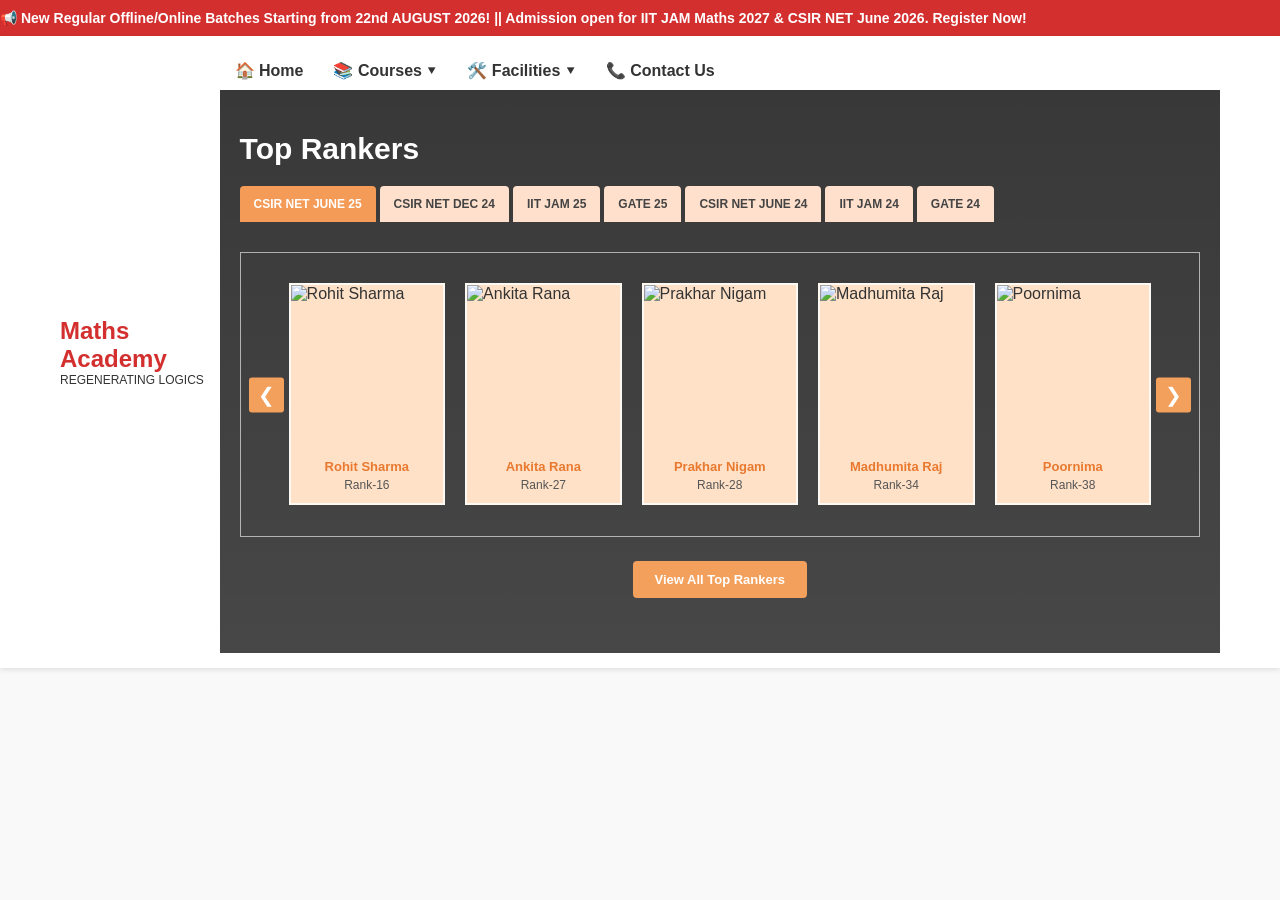
==== index.html @ 7d925fd2 "Update index.html" ====
<!DOCTYPE html>
<html lang="hi">
<head>
    <meta charset="UTF-8">
    <meta name="viewport" content="width=device-width, initial-scale=1.0">
    <title>Maths Academy - Online & Offline Coaching</title>
    <style>
        /* --- ग्लोबल स्टाइल्स (Global Styles) --- */
        * {
            margin: 0;
            padding: 0;
            box-sizing: border-box;
            font-family: 'Segoe UI', Tahoma, Geneva, Verdana, sans-serif;
        }
        body {
            background-color: #f9f9f9;
            color: #333;
        }

        /* --- 1. टॉप रनिंग अनाउंसमेंट बार (Announcement Bar) --- */
        .announcement-bar {
            background-color: #d32f2f;
            color: #fff;
            overflow: hidden;
            white-space: nowrap;
            padding: 10px 0;
            font-size: 14px;
            font-weight: bold;
        }
        .marquee {
            display: inline-block;
            animation: marquee 20s linear infinite;
        }
        @keyframes marquee {
            0% { transform: translateX(100%); }
            100% { transform: translateX(-100%); }
        }

        /* --- 2. हेडर और मुख्य मेन्यू (Header & Navbar) --- */
        header {
            background-color: #fff;
            box-shadow: 0 2px 5px rgba(0,0,0,0.1);
            position: sticky;
            top: 0;
            z-index: 1000;
        }
        .header-container {
            display: flex;
            justify-content: space-between;
            align-items: center;
            max-width: 1200px;
            margin: 0 auto;
            padding: 15px 20px;
        }
        .logo h1 {
            color: #d32f2f;
            font-size: 24px;
        }
        .logo span {
            color: #333;
            font-size: 12px;
            display: block;
        }
        nav ul {
            display: flex;
            list-style: none;
        }
        nav ul li {
            position: relative;
            padding: 10px 15px;
        }
        nav ul li a {
            text-decoration: none;
            color: #333;
            font-weight: 600;
        }
        nav ul li a:hover {
            color: #d32f2f;
        }
        /* ड्रापडाउन मेन्यू (Dropdown) */
        .dropdown-menu {
            display: none;
            position: absolute;
            top: 100%;
            left: 0;
            background-color: #fff;
            box-shadow: 0 4px 6px rgba(0,0,0,0.1);
            min-width: 200px;
            border-top: 3px solid #d32f2f;
        }
        .dropdown-menu li {
            padding: 10px;
        }
        .dropdown-menu li a {
            font-weight: normal;
        }
        nav ul li:hover .dropdown-menu {
            display: block;
        }

        /* --- 3. हीरो बैनर सेक्शन (Hero Banner) --- */
        .hero {
            background: linear-gradient(135deg, #fff 60%, #fff5f5 40%);
            padding: 60px 20px;
            text-align: center;
        }
        .hero-container {
            max-width: 1200px;
            margin: 0 auto;
            display: flex;
            flex-wrap: wrap;
            justify-content: space-around;
            align-items: center;
        }
        .hero-text h2 {
            font-size: 42px;
            color: #111;
            margin-bottom: 10px;
        }
        .hero-text .highlight {
            background-color: #d32f2f;
            color: white;
            padding: 5px 15px;
            border-radius: 5px;
        }
        .batch-badge {
            background-color: #fff;
            border: 2px dashed #d32f2f;
            padding: 20px;
            border-radius: 10px;
            box-shadow: 0 4px 15px rgba(0,0,0,0.05);
        }
        .batch-badge h3 {
            color: #ff9800;
            margin-bottom: 5px;
        }
        .batch-badge .date {
            font-size: 28px;
            font-weight: bold;
            color: #d32f2f;
        }

        /* --- 4. कोर्सेज सेक्शन (Courses Grid) --- */
        .courses {
            max-width: 1200px;
            margin: 40px auto;
            padding: 0 20px;
        }
        .section-title {
            text-align: center;
            margin-bottom: 30px;
            font-size: 28px;
            position: relative;
        }
        .section-title::after {
            content: '';
            display: block;
            width: 50px;
            height: 3px;
            background-color: #d32f2f;
            margin: 10px auto 0;
        }
        .course-grid {
            display: grid;
            grid-template-columns: repeat(auto-fit, minmax(250px, 15fr));
            gap: 20px;
        }
        .course-card {
            background-color: #fff;
            border-radius: 8px;
            padding: 20px;
            text-align: center;
            box-shadow: 0 2px 8px rgba(0,0,0,0.06);
            transition: 0.3s;
            border-bottom: 4px solid #ccc;
        }
        .course-card:hover {
            transform: translateY(-5px);
            border-bottom-color: #d32f2f;
        }
        .course-card h3 {
            margin: 15px 0 10px;
            color: #d32f2f;
        }

        /* --- 5. टॉपर्स / सक्सेस स्टोरीज़ (Top Rankers & Testimonials) --- */
        .topers-section {
            background-color: #f0f4f8;
            padding: 5px 0 40px 0;
        }
        .topers-container {
            max-width: 1200px;
            margin: 0 auto;
            display: flex;
            justify-content: center;
            gap: 20px;
            flex-wrap: wrap;
            padding: 0 20px;
        }
        .toper-card {
            background: #fff;
            padding: 20px;
            border-radius: 8px;
            text-align: center;
            width: 220px;
            box-shadow: 0 4px 6px rgba(0,0,0,0.05);
        }
        .toper-img {
            width: 100px;
            height: 100px;
            border-radius: 50%;
            background-color: #ddd;
            margin: 0 auto 15px;
            object-fit: cover;
        }
        .toper-card h4 { color: #333; }
        .toper-card p { color: #ff9800; font-weight: bold; }

        /* --- 6. फोटो गैलरी (Photo Gallery) --- */
        .gallery-container {
            max-width: 1200px;
            margin: 40px auto;
            display: grid;
            grid-template-columns: repeat(auto-fit, minmax(280px, 1fr));
            gap: 15px;
            padding: 0 20px;
        }
        .gallery-item {
            width: 100%;
            height: 200px;
            background-color: #ddd;
            border-radius: 6px;
            overflow: hidden;
        }
        .gallery-item img {
            width: 100%;
            height: 100%;
            object-fit: cover;
            transition: 0.3s;
        }
        .gallery-item img:hover {
            transform: scale(1.05);
        }

        /* --- 7. फुटर (Footer) --- */
        footer {
            background-color: #111;
            color: #aaa;
            padding: 40px 20px 20px;
            margin-top: 50px;
        }
        .footer-links {
            max-width: 1200px;
            margin: 0 auto;
            display: grid;
            grid-template-columns: repeat(auto-fit, minmax(200px, 1fr));
            gap: 30px;
            border-bottom: 1px solid #333;
            padding-bottom: 30px;
        }
        .footer-section h4 {
            color: #fff;
            margin-bottom: 15px;
        }
        .footer-section ul {
            list-style: none;
        }
        .footer-section ul li {
            margin-bottom: 8px;
        }
        .footer-section ul li a {
            color: #aaa;
            text-decoration: none;
        }
        .footer-section ul li a:hover {
            color: #fff;
        }
        .footer-bottom {
            text-align: center;
            padding-top: 20px;
            font-size: 14px;
        }

        /* --- 8. फ्लोटिंग इन्क्वायरी बटन (Floating Action Button) --- */
        .enquiry-btn {
            position: fixed;
            right: 0;
            top: 50%;
            transform: translateY(-50%);
            background-color: #d32f2f;
            color: #fff;
            padding: 15px 10px;
            writing-mode: vertical-rl;
            text-orientation: mixed;
            cursor: pointer;
            border-radius: 5px 0 0 5px;
            font-weight: bold;
            box-shadow: -2px 2px 10px rgba(0,0,0,0.2);
            z-index: 999;
        }
    </style>
</head>
<body>

    <!-- 1. लाइव अनाउंसमेंट बार -->
    <div class="announcement-bar">
        <div class="marquee">
            📢 New Regular Offline/Online Batches Starting from 22nd AUGUST 2026! || Admission open for IIT JAM Maths 2027 & CSIR NET June 2026. Register Now!
        </div>
    </div>

    <!-- 2. हेडर और नेविगेशन -->
    <header>
        <div class="header-container">
            <div class="logo">
                <h1>Maths Academy</h1>
                <span>REGENERATING LOGICS</span>
            </div>
            <nav>
                <ul>
                    <li><a href="#">🏠 Home</a></li>
                    <li>
                        <a href="#">📚 Courses ▾</a>
                        <ul class="dropdown-menu">
                            <li><a href="#">IIT JAM Mathematics</a></li>
                            <li><a href="#">CSIR NET / GATE</a></li>
                            <li><a href="#">UPSC Mathematics</a></li>
                        </ul>
                    </li>
                    <li>
                        <a href="#">🛠️ Facilities ▾</a>
                        <ul class="dropdown-menu">
                            <li><a href="#">24*7 Learning Resource</a></li>
                            <li><a href="#">Online Test Series</a></li>
                            <li><a href="#">Doubt Sessions</a></li>
                        </ul>
                    </li>
                    <li><a href="#">📞 Contact Us</a></li>
                </ul>
<!-- =========================================================
     TOP RANKERS SECTION
========================================================= -->

<section id="topRankersSection" class="top-rankers-section">

  <!-- Background overlay -->
  <div class="rankers-bg-overlay"></div>

  <div class="rankers-container">

    <h2 class="rankers-heading">Top Rankers</h2>

    <!-- EXAM TABS -->
    <div class="ranker-tabs">

      <button class="ranker-tab active" data-exam="csir25">
        CSIR NET JUNE 25
      </button>

      <button class="ranker-tab" data-exam="csir24dec">
        CSIR NET DEC 24
      </button>

      <button class="ranker-tab" data-exam="jam25">
        IIT JAM 25
      </button>

      <button class="ranker-tab" data-exam="gate25">
        GATE 25
      </button>

      <button class="ranker-tab" data-exam="csir24june">
        CSIR NET JUNE 24
      </button>

      <button class="ranker-tab" data-exam="jam24">
        IIT JAM 24
      </button>

      <button class="ranker-tab" data-exam="gate24">
        GATE 24
      </button>

    </div>


    <!-- SLIDER -->
    <div class="ranker-slider-box">

      <button class="ranker-arrow ranker-prev" id="rankerPrev">
        &#10094;
      </button>

      <div class="ranker-slider" id="rankerSlider"></div>

      <button class="ranker-arrow ranker-next" id="rankerNext">
        &#10095;
      </button>

    </div>


    <!-- VIEW ALL -->
    <button class="ranker-view-all" id="rankerViewAll">
      View All Top Rankers
    </button>

  </div>
</section>


<!-- =========================================================
     ALL RANKERS POPUP
========================================================= -->

<div class="ranker-all-modal" id="rankerAllModal">

  <div class="ranker-all-box">

    <button class="ranker-all-close" id="rankerAllClose">
      &times;
    </button>

    <h2 id="rankerAllTitle"></h2>

    <div class="ranker-all-grid" id="rankerAllGrid"></div>

  </div>

</div>


<!-- =========================================================
     LARGE PHOTO POPUP
========================================================= -->

<div class="ranker-photo-modal" id="rankerPhotoModal">

  <button class="ranker-photo-close" id="rankerPhotoClose">
    &times;
  </button>

  <img id="rankerLargePhoto" src="" alt="Top Ranker">

  <div class="ranker-large-text">

    <h3 id="rankerLargeName"></h3>

    <p id="rankerLargeRank"></p>

  </div>

</div>



<style>

/* =========================================================
   SECTION
========================================================= */

.top-rankers-section {

  position: relative;

  width: 100%;

  padding: 42px 20px 55px;

  overflow: hidden;

  background-image:
    url("https://images.unsplash.com/photo-1523240795612-9a054b0db644?auto=format&fit=crop&w=1800&q=85");

  background-size: cover;

  background-position: center;

  background-attachment: fixed;

}


/* DARK BACKGROUND */

.rankers-bg-overlay {

  position: absolute;

  inset: 0;

  background:
    linear-gradient(
      rgba(0,0,0,.78),
      rgba(0,0,0,.72)
    );

}


.rankers-container {

  position: relative;

  z-index: 2;

  max-width: 1100px;

  margin: auto;

}


/* =========================================================
   HEADING
========================================================= */

.rankers-heading {

  margin: 0 0 20px;

  color: white;

  font-size: 30px;

  font-weight: 700;

}


/* =========================================================
   TABS
========================================================= */

.ranker-tabs {

  display: flex;

  flex-wrap: wrap;

  gap: 4px;

  margin-bottom: 30px;

}


.ranker-tab {

  border: none;

  background: #ffe0cc;

  color: #444;

  padding: 11px 14px;

  font-size: 12px;

  font-weight: 600;

  cursor: pointer;

  border-radius: 4px 4px 0 0;

  transition: .25s;

}


.ranker-tab:hover {

  background: #ffc69f;

}


.ranker-tab.active {

  background: #f59b58;

  color: white;

}


/* =========================================================
   SLIDER BOX
========================================================= */

.ranker-slider-box {

  position: relative;

  border: 1px solid rgba(255,255,255,.6);

  padding: 30px 48px;

  min-height: 285px;

}


.ranker-slider {

  display: flex;

  gap: 20px;

  overflow: hidden;

  scroll-behavior: smooth;

}


/* =========================================================
   CARD
========================================================= */

.ranker-card {

  flex: 0 0 calc(20% - 16px);

  background: #ffe1c8;

  border: 2px solid rgba(255,255,255,.8);

  cursor: pointer;

  overflow: hidden;

  transition:
    transform .3s,
    box-shadow .3s;

}


.ranker-card:hover {

  transform: translateY(-7px);

  box-shadow:
    0 12px 30px rgba(0,0,0,.4);

}


.ranker-card img {

  width: 100%;

  height: 165px;

  display: block;

  object-fit: cover;

}


.ranker-card-info {

  text-align: center;

  padding: 9px 4px 11px;

}


.ranker-card-name {

  margin: 0;

  color: #e9792f;

  font-size: 13px;

  font-weight: 700;

}


.ranker-card-rank {

  margin: 4px 0 0;

  color: #555;

  font-size: 12px;

}


/* =========================================================
   ARROWS
========================================================= */

.ranker-arrow {

  position: absolute;

  top: 50%;

  transform: translateY(-50%);

  width: 35px;

  height: 35px;

  border: none;

  background: #f4a05d;

  color: white;

  font-size: 20px;

  cursor: pointer;

  z-index: 5;

  border-radius: 3px;

}


.ranker-arrow:hover {

  background: #e77f32;

}


.ranker-prev {

  left: 8px;

}


.ranker-next {

  right: 8px;

}


/* =========================================================
   VIEW ALL
========================================================= */

.ranker-view-all {

  display: block;

  margin: 24px auto 0;

  padding: 11px 22px;

  border: none;

  border-radius: 4px;

  background: #f4a05d;

  color: white;

  font-size: 13px;

  font-weight: 600;

  cursor: pointer;

}


.ranker-view-all:hover {

  background: #e77f32;

}


/* =========================================================
   ALL MODAL
========================================================= */

.ranker-all-modal {

  position: fixed;

  inset: 0;

  display: none;

  z-index: 99999;

  padding: 30px 15px;

  overflow-y: auto;

  background: rgba(0,0,0,.88);

}


.ranker-all-modal.show {

  display: block;

}


.ranker-all-box {

  position: relative;

  max-width: 1150px;

  margin: auto;

  padding: 38px 25px 45px;

  background: white;

  border-radius: 8px;

}


.ranker-all-box h2 {

  margin: 0 0 30px;

  text-align: center;

  font-size: 25px;

  color: #333;

}


/* GRID */

.ranker-all-grid {

  display: grid;

  grid-template-columns:
    repeat(4,1fr);

  gap: 20px;

}


.ranker-all-card {

  overflow: hidden;

  background: #ffe1c8;

  border: 1px solid #ddd;

  cursor: pointer;

  transition: .3s;

}


.ranker-all-card:hover {

  transform: translateY(-5px);

  box-shadow:
    0 10px 25px rgba(0,0,0,.2);

}


.ranker-all-card img {

  width: 100%;

  height: 220px;

  object-fit: cover;

  display: block;

}


.ranker-all-info {

  text-align: center;

  padding: 10px;

}


.ranker-all-info strong {

  display: block;

  color: #e9792f;

  font-size: 14px;

}


.ranker-all-info span {

  display: block;

  margin-top: 4px;

  color: #555;

  font-size: 12px;

}


/* CLOSE */

.ranker-all-close {

  position: absolute;

  top: 10px;

  right: 14px;

  width: 40px;

  height: 40px;

  border: none;

  border-radius: 50%;

  background: #e9792f;

  color: white;

  font-size: 28px;

  cursor: pointer;

}


/* =========================================================
   LARGE PHOTO MODAL
========================================================= */

.ranker-photo-modal {

  position: fixed;

  inset: 0;

  z-index: 100000;

  display: none;

  align-items: center;

  justify-content: center;

  flex-direction: column;

  padding: 20px;

  background: rgba(0,0,0,.94);

}


.ranker-photo-modal.show {

  display: flex;

}


.ranker-photo-modal img {

  max-width: 90%;

  max-height: 76vh;

  object-fit: contain;

  border: 4px solid white;

  border-radius: 5px;

}


.ranker-photo-close {

  position: fixed;

  right: 25px;

  top: 18px;

  width: 43px;

  height: 43px;

  border: none;

  border-radius: 50%;

  background: white;

  color: #222;

  font-size: 30px;

  cursor: pointer;

}


.ranker-large-text {

  color: white;

  text-align: center;

  margin-top: 12px;

}


.ranker-large-text h3 {

  margin: 0;

  font-size: 21px;

}


.ranker-large-text p {

  margin: 5px 0;

  font-size: 14px;

}


/* =========================================================
   TABLET
========================================================= */

@media(max-width:900px){

  .ranker-card {

    flex: 0 0 calc(33.333% - 14px);

  }

  .ranker-all-grid {

    grid-template-columns:
      repeat(3,1fr);

  }

}


/* =========================================================
   MOBILE
========================================================= */

@media(max-width:600px){

  .top-rankers-section {

    padding: 30px 10px 40px;

    background-attachment: scroll;

  }

  .rankers-heading {

    font-size: 24px;

  }

  .ranker-tabs {

    flex-wrap: nowrap;

    overflow-x: auto;

    padding-bottom: 5px;

  }

  .ranker-tab {

    flex-shrink: 0;

    white-space: nowrap;

    font-size: 10px;

    padding: 9px 11px;

  }

  .ranker-slider-box {

    padding: 20px 35px;

  }

  .ranker-card {

    flex: 0 0 calc(50% - 7px);

  }

  .ranker-card img {

    height: 155px;

  }

  .ranker-all-grid {

    grid-template-columns:
      repeat(2,1fr);

    gap: 12px;

  }

  .ranker-all-card img {

    height: 180px;

  }

}


/* SMALL MOBILE */

@media(max-width:380px){

  .ranker-card {

    flex: 0 0 100%;

  }

  .ranker-all-grid {

    grid-template-columns:1fr;

  }

}

</style>



<script>

/* =========================================================
   RANKER DATA
========================================================= */

const rankerData = {

  /* -------------------------------------------------------
     CSIR NET JUNE 2025
  ------------------------------------------------------- */

  csir25: {

    title: "CSIR NET RANKERS JUNE 2025",

    people: [

      {
        name: "Rohit Sharma",
        rank: "Rank-16",
        image:
        "https://www.dipsacademy.com/Content/Rankers/CSIR2025/16_Rohit_Sharma_JRF.jpg"
      },

      {
        name: "Ankita Rana",
        rank: "Rank-27",
        image:
        "https://www.dipsacademy.com/Content/Rankers/CSIR2025/27_Ankita_Rana_JRF.jpg"
      },

      {
        name: "Prakhar Nigam",
        rank: "Rank-28",
        image:
        "https://www.dipsacademy.com/Content/Rankers/CSIR2025/28_Prakhar_Nigam_NET.jpg"
      },

      {
        name: "Madhumita Raj",
        rank: "Rank-34",
        image:
        "https://www.dipsacademy.com/Content/Rankers/CSIR2025/34_Madhumita_Raj_JRF.jpg"
      },

      {
        name: "Poornima",
        rank: "Rank-38",
        image:
        "https://www.dipsacademy.com/Content/Rankers/CSIR2025/38_Poornima_NET.jpg"
      },

      {
        name: "Nimesh Bhatt",
        rank: "Rank-46",
        image:
        "https://www.dipsacademy.com/Content/Rankers/CSIR2025/46_Nimesh_Bhatt_JRF.jpg"
      },

      {
        name: "Ritik Agarwal",
        rank: "Rank-47",
        image:
        "https://www.dipsacademy.com/Content/Rankers/CSIR2025/47_Ritik_Agarwal_NET.jpg"
      },

      {
        name: "Nisha Yadav",
        rank: "Rank-66",
        image:
        "https://www.dipsacademy.com/Content/Rankers/CSIR2025/66_Nisha_Yadav_JRF.jpg"
      },

      {
        name: "Jawahar Singh",
        rank: "Rank-73",
        image:
        "https://www.dipsacademy.com/Content/Rankers/CSIR2025/73_Jawahar_Singh_NET.jpg"
      },

      {
        name: "Saumyaranjan Das",
        rank: "Rank-73",
        image:
        "https://www.dipsacademy.com/Content/Rankers/CSIR2025/73_Saumyaranjan_Das_NET.jpg"
      }

    ]

  },


  /* -------------------------------------------------------
     CSIR NET DEC 2024
  ------------------------------------------------------- */

  csir24dec: {

    title: "CSIR NET RANKERS DEC 2024",

    people: [

      {
        name: "Roshan Kumar Maurya",
        rank: "Rank-9",
        image:
        "https://www.dipsacademy.com/Content/Rankers/net2025/Rank-09-Roshan-Kumar-Maurya.jpg"
      },

      {
        name: "Pankaj Kumar Samal",
        rank: "Rank-15",
        image:
        "https://www.dipsacademy.com/Content/Rankers/net2025/Rank-15-Pankaj-Kumar-Samal.jpg"
      },

      {
        name: "Shafiya Ansari",
        rank: "Rank-17",
        image:
        "https://www.dipsacademy.com/Content/Rankers/net2025/Rank-17-Shafiya-Ansari.jpg"
      },

      {
        name: "Pravin Yadav",
        rank: "Rank-18",
        image:
        "https://www.dipsacademy.com/Content/Rankers/net2025/Rank-18-Pravin-Yadav.jpg"
      },

      {
        name: "Tarun Nirwan",
        rank: "Rank-18",
        image:
        "https://www.dipsacademy.com/Content/Rankers/net2025/Rank-18-Tarun-Nirwan.jpg"
      },

      {
        name: "Tanishka Singh",
        rank: "Rank-28",
        image:
        "https://www.dipsacademy.com/Content/Rankers/net2025/Rank-28-Tanishka-Singh.jpg"
      },

      {
        name: "Aaina Dalal",
        rank: "Rank-30",
        image:
        "https://www.dipsacademy.com/Content/Rankers/net2025/Rank-30-Aaina-Dalal.jpg"
      },

      {
        name: "Ananya Tripathi",
        rank: "Rank-30",
        image:
        "https://www.dipsacademy.com/Content/Rankers/net2025/Rank-30-Ananya-Tripathi.jpg"
      },

      {
        name: "Gouranga Payra",
        rank: "Rank-34",
        image:
        "https://www.dipsacademy.com/Content/Rankers/net2025/Rank-34-Gouranga-Payra.jpg"
      },

      {
        name: "Sawita Sarswat",
        rank: "Rank-36",
        image:
        "https://www.dipsacademy.com/Content/Rankers/net2025/Rank-36-Sawita-Sarswat.jpg"
      }

    ]

  },


  /* -------------------------------------------------------
     IIT JAM 2025
  ------------------------------------------------------- */

  jam25: {

    title: "IIT JAM RANKERS 2025",

    people: [

      {
        name: "Sahil Bishnoi",
        rank: "Rank-7",
        image:
        "https://www.dipsacademy.com/Content/Rankers/Jam2025/Rank-7-Sahil-Bishnoi.jpg"
      },

      {
        name: "Harish Kumar",
        rank: "Rank-13",
        image:
        "https://www.dipsacademy.com/Content/Rankers/Jam2025/Rank-13-Harish-Kumar.jpg"
      },

      {
        name: "Rahul Maithani",
        rank: "Rank-18",
        image:
        "https://www.dipsacademy.com/Content/Rankers/Jam2025/Rank-18-Rahul-Maithani.jpg"
      },

      {
        name: "Narendra Kumar",
        rank: "Rank-30",
        image:
        "https://www.dipsacademy.com/Content/Rankers/Jam2025/Rank-30-Narendra-Kumar.jpg"
      },

      {
        name: "Tushar Daila",
        rank: "Rank-31",
        image:
        "https://www.dipsacademy.com/Content/Rankers/Jam2025/Rank-31-Tushar-Daila.jpg"
      },

      {
        name: "Muskan",
        rank: "Rank-32",
        image:
        "https://www.dipsacademy.com/Content/Rankers/Jam2025/Rank-32-Muskan.jpg"
      },

      {
        name: "Pradeep",
        rank: "Rank-45",
        image:
        "https://www.dipsacademy.com/Content/Rankers/Jam2025/Rank-45-Pradeep.jpg"
      },

      {
        name: "Pushpam Kumar",
        rank: "Rank-50",
        image:
        "https://www.dipsacademy.com/Content/Rankers/Jam2025/Rank-50-Pushpam-Kumar.jpg"
      },

      {
        name: "Shahid Anowar Laskar",
        rank: "Rank-51",
        image:
        "https://www.dipsacademy.com/Content/Rankers/Jam2025/Rank-51-Shahid-Anowar-Laskar.jpg"
      },

      {
        name: "Deepak Sharma",
        rank: "Rank-60",
        image:
        "https://www.dipsacademy.com/Content/Rankers/Jam2025/Rank-60-Deepak-Sharma.jpg"
      }

    ]

  },


  /* -------------------------------------------------------
     GATE 2025
  ------------------------------------------------------- */

  gate25: {

    title: "GATE RANKERS 2025",

    people: [

      {
        name: "Aaina",
        rank: "Rank-75",
        image:
        "https://www.dipsacademy.com/Content/Rankers/Gate2025/Rank-75-Aaina.jpg"
      },

      {
        name: "Arushi",
        rank: "Rank-75",
        image:
        "https://www.dipsacademy.com/Content/Rankers/Gate2025/Rank-75-Arushi.jpg"
      },

      {
        name: "Gopal Samanta",
        rank: "Rank-80",
        image:
        "https://www.dipsacademy.com/Content/Rankers/Gate2025/Rank-80-Gopal-Samanta.jpg"
      },

      {
        name: "Saloni Gajjar",
        rank: "Rank-80",
        image:
        "https://www.dipsacademy.com/Content/Rankers/Gate2025/Rank-80-Saloni-Gajjar.jpg"
      },

      {
        name: "Shivani Singh Chauhan",
        rank: "Rank-80",
        image:
        "https://www.dipsacademy.com/Content/Rankers/Gate2025/Rank-80-Shivani-Singh-Chauhan.jpg"
      },

      {
        name: "Parmjeet",
        rank: "Rank-103",
        image:
        "https://www.dipsacademy.com/Content/Rankers/Gate2025/Rank-103-Parmjeet.jpg"
      },

      {
        name: "Rupankar",
        rank: "Rank-103",
        image:
        "https://www.dipsacademy.com/Content/Rankers/Gate2025/Rank-103-Rupankar.jpg"
      },

      {
        name: "Nishant Kansari",
        rank: "Rank-124",
        image:
        "https://www.dipsacademy.com/Content/Rankers/Gate2025/Rank-124-Nishant-Kansari.jpg"
      },

      {
        name: "Ayan Panja",
        rank: "Rank-167",
        image:
        "https://www.dipsacademy.com/Content/Rankers/Gate2025/Rank-167-Ayan-Panja.jpg"
      },

      {
        name: "Shahbaz Ali",
        rank: "Rank-179",
        image:
        "https://www.dipsacademy.com/Content/Rankers/Gate2025/Rank-179-Shahbaz-Ali.jpg"
      }

    ]

  },


  /* -------------------------------------------------------
     CSIR NET JUNE 2024
  ------------------------------------------------------- */

  csir24june: {

    title: "CSIR NET RANKERS JUNE 2024",

    people: [

      {
        name: "S.K. Shorain",
        rank: "Rank-1",
        image:
        "https://www.dipsacademy.com/Content/img/sections/csirnet2024/S.K.%20Shorain.png"
      },

      {
        name: "Kanika Goyal",
        rank: "Rank-25",
        image:
        "https://www.dipsacademy.com/Content/img/sections/csirnet2024/Kanika%20goyal.png"
      },

      {
        name: "Vineet Hooda",
        rank: "Rank-34",
        image:
        "https://www.dipsacademy.com/Content/img/sections/csirnet2024/Vineet%20Hooda.png"
      },

      {
        name: "Ashish Kumar",
        rank: "Rank-40",
        image:
        "https://www.dipsacademy.com/Content/img/sections/csirnet2024/ashish%20kumar.png"
      },

      {
        name: "Sonal",
        rank: "Rank-40",
        image:
        "https://www.dipsacademy.com/Content/img/sections/csirnet2024/sonal.png"
      },

      {
        name: "Nitesh",
        rank: "Rank-45",
        image:
        "https://www.dipsacademy.com/Content/img/sections/csirnet2024/Nitesh.png"
      },

      {
        name: "Manish",
        rank: "Rank-53",
        image:
        "https://www.dipsacademy.com/Content/img/sections/csirnet2024/Manish.png"
      },

      {
        name: "Ekta",
        rank: "Rank-53",
        image:
        "https://www.dipsacademy.com/Content/img/sections/csirnet2024/ekta.png"
      }

    ]

  },


  /* -------------------------------------------------------
     IIT JAM 2024
  ------------------------------------------------------- */

  jam24: {

    title: "IIT JAM RANKERS 2024",

    people: [

      {
        name: "Astha Jain",
        rank: "Rank-12",
        image:
        "https://www.dipsacademy.com/Content/img/sections/jam-rankers-2024/12%20Astha%20Jain.png"
      },

      {
        name: "Naresh",
        rank: "Rank-13",
        image:
        "https://www.dipsacademy.com/Content/img/sections/jam-rankers-2024/13%20Naresh.png"
      },

      {
        name: "Digraj Panda",
        rank: "Rank-17",
        image:
        "https://www.dipsacademy.com/Content/img/sections/jam-rankers-2024/17%20Digraj%20Panda.png"
      },

      {
        name: "Vikas Choudhary",
        rank: "Rank-25",
        image:
        "https://www.dipsacademy.com/Content/img/sections/jam-rankers-2024/25%20Vikas%20Choudhary.png"
      },

      {
        name: "Sohan Manna",
        rank: "Rank-26",
        image:
        "https://www.dipsacademy.com/Content/img/sections/jam-rankers-2024/26%20Sohan%20Manna.png"
      },

      {
        name: "Nishant Kumar Verma",
        rank: "Rank-38",
        image:
        "https://www.dipsacademy.com/Content/img/sections/jam-rankers-2024/38%20Nishant-Kumar-Verma.png"
      },

      {
        name: "Rick George Fernandes",
        rank: "Rank-43",
        image:
        "https://www.dipsacademy.com/Content/img/sections/jam-rankers-2024/43%20Rick%20George.png"
      },

      {
        name: "Subham Chatterjee",
        rank: "Rank-44",
        image:
        "https://www.dipsacademy.com/Content/img/sections/jam-rankers-2024/44%20Subham.png"
      }

    ]

  },


  /* -------------------------------------------------------
     GATE 2024
  ------------------------------------------------------- */

  gate24: {

    title: "GATE RANKERS 2024",

    people: [

      {
        name: "Sachin Shukla",
        rank: "Rank-2",
        image:
        "https://www.dipsacademy.com/Content/img/sections/gate-rankers-2024/2-Sachin_Shukla.png"
      },

      {
        name: "Amiya Ghosh",
        rank: "Rank-11",
        image:
        "https://www.dipsacademy.com/Content/img/sections/gate-rankers-2024/11%20Amiya%20Ghosh.png"
      },

      {
        name: "Divyanshu Singh",
        rank: "Rank-21",
        image:
        "https://www.dipsacademy.com/Content/img/sections/gate-rankers-2024/21-Divyanshu_Singh.png"
      },

      {
        name: "Harsh Soni",
        rank: "Rank-42",
        image:
        "https://www.dipsacademy.com/Content/img/sections/gate-rankers-2024/42%20Harsh%20Soni.png"
      },

      {
        name: "Inderjeet Bhardwaj",
        rank: "Rank-62",
        image:
        "https://www.dipsacademy.com/Content/img/sections/gate-rankers-2024/62-Inderjeet_Bhardwaj.png"
      },

      {
        name: "Bishnu Aggarwal",
        rank: "Rank-72",
        image:
        "https://www.dipsacademy.com/Content/img/sections/gate-rankers-2024/Bishnu%20Aggarwal.png"
      },

      {
        name: "Bhupendra Pratap Singh",
        rank: "Rank-110",
        image:
        "https://www.dipsacademy.com/Content/img/sections/gate-rankers-2024/Bhupendra%20Pratap%20Singh.png"
      },

      {
        name: "DeepJyoti Kalita",
        rank: "Rank-138",
        image:
        "https://www.dipsacademy.com/Content/img/sections/gate-rankers-2024/Deepjyoti%20Kalita.png"
      }

    ]

  }

};



/* =========================================================
   ELEMENTS
========================================================= */

const rankerSlider =
  document.getElementById("rankerSlider");

const rankerPrev =
  document.getElementById("rankerPrev");

const rankerNext =
  document.getElementById("rankerNext");

const rankerViewAll =
  document.getElementById("rankerViewAll");

const rankerAllModal =
  document.getElementById("rankerAllModal");

const rankerAllClose =
  document.getElementById("rankerAllClose");

const rankerAllTitle =
  document.getElementById("rankerAllTitle");

const rankerAllGrid =
  document.getElementById("rankerAllGrid");

const rankerPhotoModal =
  document.getElementById("rankerPhotoModal");

const rankerPhotoClose =
  document.getElementById("rankerPhotoClose");

const rankerLargePhoto =
  document.getElementById("rankerLargePhoto");

const rankerLargeName =
  document.getElementById("rankerLargeName");

const rankerLargeRank =
  document.getElementById("rankerLargeRank");



/* =========================================================
   CURRENT EXAM
========================================================= */

let currentRankerExam = "csir25";



/* =========================================================
   DISPLAY SLIDER
========================================================= */

function displayRankers(exam){

  currentRankerExam = exam;

  const data =
    rankerData[exam];

  rankerSlider.innerHTML = "";

  data.people.forEach(person => {

    const card =
      document.createElement("div");

    card.className =
      "ranker-card";

    card.innerHTML = `

      <img
        src="${person.image}"
        alt="${person.name}"
        loading="lazy"
      >

      <div class="ranker-card-info">

        <p class="ranker-card-name">
          ${person.name}
        </p>

        <p class="ranker-card-rank">
          ${person.rank}
        </p>

      </div>

    `;

    card.onclick = function(){

      openLargePhoto(person);

    };

    rankerSlider.appendChild(card);

  });

  rankerSlider.scrollLeft = 0;

}



/* =========================================================
   TABS
========================================================= */

document
.querySelectorAll(".ranker-tab")
.forEach(tab => {

  tab.addEventListener("click", function(){

    document
    .querySelectorAll(".ranker-tab")
    .forEach(t =>
      t.classList.remove("active")
    );

    this.classList.add("active");

    displayRankers(
      this.dataset.exam
    );

  });

});



/* =========================================================
   NEXT
========================================================= */

rankerNext.onclick = function(){

  const card =
    rankerSlider.querySelector(".ranker-card");

  if(!card) return;

  rankerSlider.scrollBy({

    left:
      card.offsetWidth + 20,

    behavior: "smooth"

  });

};



/* =========================================================
   PREVIOUS
========================================================= */

rankerPrev.onclick = function(){

  const card =
    rankerSlider.querySelector(".ranker-card");

  if(!card) return;

  rankerSlider.scrollBy({

    left:
      -(card.offsetWidth + 20),

    behavior: "smooth"

  });

};



/* =========================================================
   AUTO SLIDER
========================================================= */

let rankerAutoSlider =
  setInterval(function(){

    const card =
      rankerSlider.querySelector(".ranker-card");

    if(!card) return;

    const maxScroll =
      rankerSlider.scrollWidth -
      rankerSlider.clientWidth;

    if(
      rankerSlider.scrollLeft >=
      maxScroll - 5
    ){

      rankerSlider.scrollTo({

        left: 0,

        behavior: "smooth"

      });

    }else{

      rankerSlider.scrollBy({

        left:
          card.offsetWidth + 20,

        behavior: "smooth"

      });

    }

  },3500);



/* =========================================================
   VIEW ALL
========================================================= */

rankerViewAll.onclick =
function(){

  const data =
    rankerData[currentRankerExam];

  rankerAllTitle.textContent =
    data.title;

  rankerAllGrid.innerHTML = "";

  data.people.forEach(person => {

    const card =
      document.createElement("div");

    card.className =
      "ranker-all-card";

    card.innerHTML = `

      <img
        src="${person.image}"
        alt="${person.name}"
        loading="lazy"
      >

      <div class="ranker-all-info">

        <strong>
          ${person.name}
        </strong>

        <span>
          ${person.rank}
        </span>

      </div>

    `;

    card.onclick = function(){

      openLargePhoto(person);

    };

    rankerAllGrid.appendChild(card);

  });

  rankerAllModal.classList.add("show");

  document.body.style.overflow =
    "hidden";

};



/* =========================================================
   CLOSE ALL
========================================================= */

rankerAllClose.onclick =
function(){

  rankerAllModal.classList.remove("show");

  document.body.style.overflow =
    "";

};



rankerAllModal.onclick =
function(e){

  if(e.target === rankerAllModal){

    rankerAllModal.classList.remove("show");

    document.body.style.overflow =
      "";

  }

};



/* =========================================================
   LARGE PHOTO
========================================================= */

function openLargePhoto(person){

  rankerLargePhoto.src =
    person.image;

  rankerLargeName.textContent =
    person.name;

  rankerLargeRank.textContent =
    person.rank;

  rankerPhotoModal.classList.add("show");

  document.body.style.overflow =
    "hidden";

}



/* =========================================================
   CLOSE PHOTO
========================================================= */

rankerPhotoClose.onclick =
function(){

  rankerPhotoModal.classList.remove("show");

  rankerLargePhoto.src = "";

  document.body.style.overflow =
    "";

};



rankerPhotoModal.onclick =
function(e){

  if(e.target === rankerPhotoModal){

    rankerPhotoModal.classList.remove("show");

    rankerLargePhoto.src = "";

    document.body.style.overflow =
      "";

  }

};



/* =========================================================
   ESC KEY
========================================================= */

document.addEventListener(
  "keydown",
  function(e){

    if(e.key === "Escape"){

      rankerAllModal.classList.remove("show");

      rankerPhotoModal.classList.remove("show");

      document.body.style.overflow =
        "";

    }

  }
);



/* =========================================================
   START
========================================================= */

displayRankers("csir25");

</script>
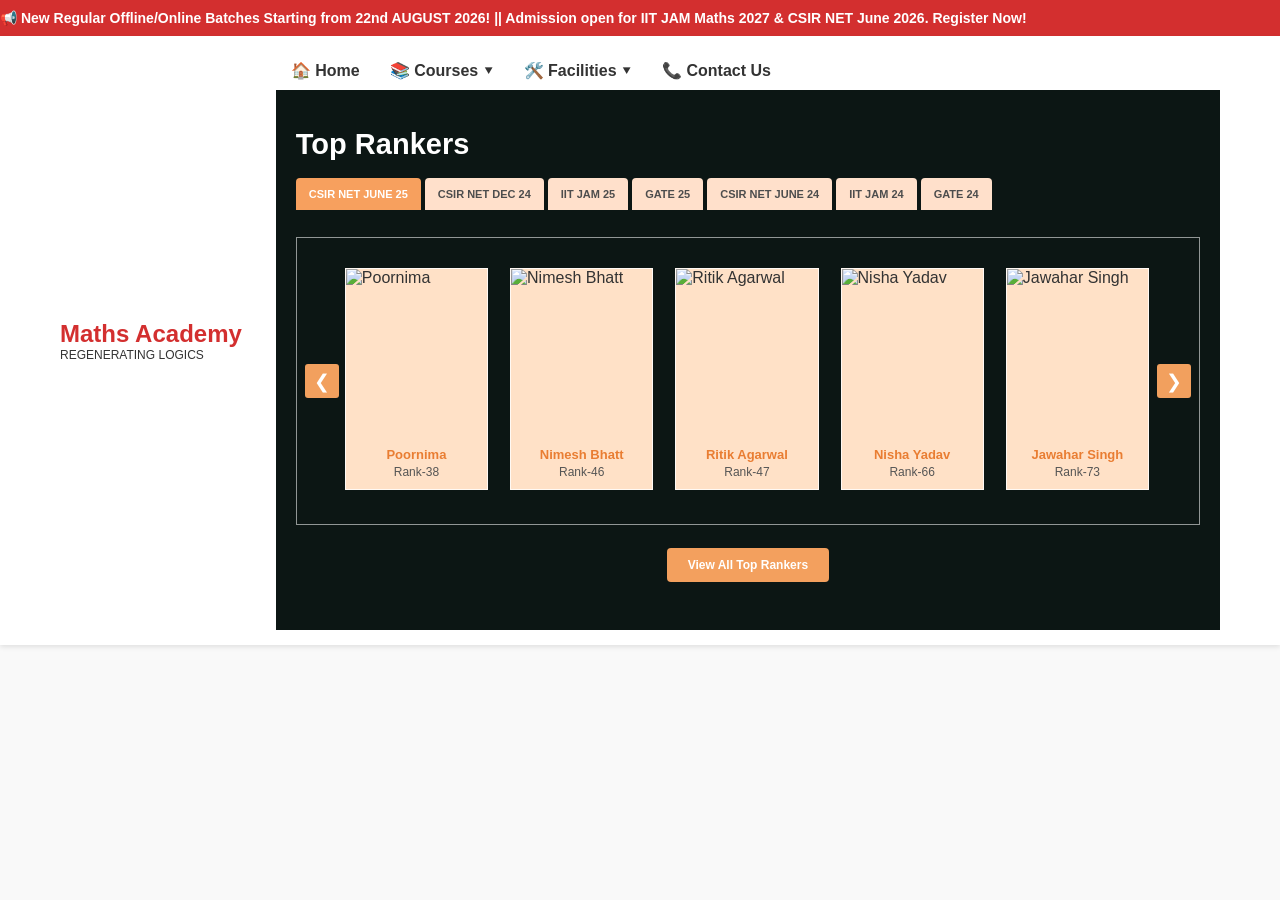
==== commit 9dd1e773: "Update index.html" ====
--- a/index.html
+++ b/index.html
@@ -338,46 +338,45 @@
                     <li><a href="#">📞 Contact Us</a></li>
                 </ul>
 <!-- =========================================================
-     TOP RANKERS SECTION
+     TOP RANKERS
 ========================================================= -->
 
-<section id="topRankersSection" class="top-rankers-section">
-
-  <!-- Background overlay -->
-  <div class="rankers-bg-overlay"></div>
-
-  <div class="rankers-container">
-
-    <h2 class="rankers-heading">Top Rankers</h2>
+<section class="TR-section" id="TRSection">
+
+  <div class="TR-background"></div>
+
+  <div class="TR-content">
+
+    <h2 class="TR-title">Top Rankers</h2>
 
     <!-- EXAM TABS -->
-    <div class="ranker-tabs">
-
-      <button class="ranker-tab active" data-exam="csir25">
+    <div class="TR-tabs">
+
+      <button class="TR-tab TR-active" data-exam="csir25">
         CSIR NET JUNE 25
       </button>
 
-      <button class="ranker-tab" data-exam="csir24dec">
+      <button class="TR-tab" data-exam="csir24dec">
         CSIR NET DEC 24
       </button>
 
-      <button class="ranker-tab" data-exam="jam25">
+      <button class="TR-tab" data-exam="jam25">
         IIT JAM 25
       </button>
 
-      <button class="ranker-tab" data-exam="gate25">
+      <button class="TR-tab" data-exam="gate25">
         GATE 25
       </button>
 
-      <button class="ranker-tab" data-exam="csir24june">
+      <button class="TR-tab" data-exam="csir24june">
         CSIR NET JUNE 24
       </button>
 
-      <button class="ranker-tab" data-exam="jam24">
+      <button class="TR-tab" data-exam="jam24">
         IIT JAM 24
       </button>
 
-      <button class="ranker-tab" data-exam="gate24">
+      <button class="TR-tab" data-exam="gate24">
         GATE 24
       </button>
 
@@ -385,15 +384,15 @@
 
 
     <!-- SLIDER -->
-    <div class="ranker-slider-box">
-
-      <button class="ranker-arrow ranker-prev" id="rankerPrev">
+    <div class="TR-slider-area">
+
+      <button class="TR-arrow TR-left" id="TRPrev">
         &#10094;
       </button>
 
-      <div class="ranker-slider" id="rankerSlider"></div>
-
-      <button class="ranker-arrow ranker-next" id="rankerNext">
+      <div class="TR-slider" id="TRSlider"></div>
+
+      <button class="TR-arrow TR-right" id="TRNext">
         &#10095;
       </button>
 
@@ -401,52 +400,59 @@
 
 
     <!-- VIEW ALL -->
-    <button class="ranker-view-all" id="rankerViewAll">
+    <button class="TR-view-all" id="TRViewAll">
       View All Top Rankers
     </button>
 
   </div>
+
 </section>
 
 
+
 <!-- =========================================================
-     ALL RANKERS POPUP
+     ALL TOPPERS
 ========================================================= -->
 
-<div class="ranker-all-modal" id="rankerAllModal">
-
-  <div class="ranker-all-box">
-
-    <button class="ranker-all-close" id="rankerAllClose">
+<div class="TR-all-overlay" id="TRAllOverlay">
+
+  <div class="TR-all-window">
+
+    <button class="TR-all-close" id="TRAllClose">
       &times;
     </button>
 
-    <h2 id="rankerAllTitle"></h2>
-
-    <div class="ranker-all-grid" id="rankerAllGrid"></div>
+    <h2 id="TRAllHeading"></h2>
+
+    <div class="TR-all-grid" id="TRAllGrid"></div>
 
   </div>
 
 </div>
 
 
+
 <!-- =========================================================
-     LARGE PHOTO POPUP
+     LARGE TOPPER
 ========================================================= -->
 
-<div class="ranker-photo-modal" id="rankerPhotoModal">
-
-  <button class="ranker-photo-close" id="rankerPhotoClose">
-    &times;
-  </button>
-
-  <img id="rankerLargePhoto" src="" alt="Top Ranker">
-
-  <div class="ranker-large-text">
-
-    <h3 id="rankerLargeName"></h3>
-
-    <p id="rankerLargeRank"></p>
+<div class="TR-big-overlay" id="TRBigOverlay">
+
+  <div class="TR-big-card">
+
+    <button class="TR-big-close" id="TRBigClose">
+      &times;
+    </button>
+
+    <img id="TRBigImage" src="" alt="Top Ranker">
+
+    <div class="TR-big-info">
+
+      <div id="TRBigName"></div>
+
+      <div id="TRBigRank"></div>
+
+    </div>
 
   </div>
 
@@ -457,53 +463,68 @@
 <style>
 
 /* =========================================================
-   SECTION
-========================================================= */
-
-.top-rankers-section {
+   MAIN SECTION
+========================================================= */
+
+.TR-section {
 
   position: relative;
 
   width: 100%;
 
-  padding: 42px 20px 55px;
+  min-height: 390px;
+
+  padding: 38px 20px 48px;
 
   overflow: hidden;
 
+  background: #222;
+
+}
+
+
+/* BACKGROUND */
+
+.TR-background {
+
+  position: absolute;
+
+  inset: 0;
+
   background-image:
-    url("https://images.unsplash.com/photo-1523240795612-9a054b0db644?auto=format&fit=crop&w=1800&q=85");
+  url("https://images.unsplash.com/photo-1523240795612-9a054b0db644?auto=format&fit=crop&w=2000&q=90");
 
   background-size: cover;
 
   background-position: center;
 
-  background-attachment: fixed;
-
-}
-
-
-/* DARK BACKGROUND */
-
-.rankers-bg-overlay {
+  filter: none;
+
+}
+
+
+/* DARK LAYER */
+
+.TR-background::after {
+
+  content: "";
 
   position: absolute;
 
   inset: 0;
 
-  background:
-    linear-gradient(
-      rgba(0,0,0,.78),
-      rgba(0,0,0,.72)
-    );
-
-}
-
-
-.rankers-container {
+  background: rgba(8,20,18,.82);
+
+}
+
+
+/* CONTENT */
+
+.TR-content {
 
   position: relative;
 
-  z-index: 2;
+  z-index: 3;
 
   max-width: 1100px;
 
@@ -513,48 +534,279 @@
 
 
 /* =========================================================
-   HEADING
-========================================================= */
-
-.rankers-heading {
-
-  margin: 0 0 20px;
+   TITLE
+========================================================= */
+
+.TR-title {
+
+  margin: 0 0 17px;
+
+  color: #fff;
+
+  font-size: 29px;
+
+  font-weight: 700;
+
+}
+
+
+/* =========================================================
+   TABS
+========================================================= */
+
+.TR-tabs {
+
+  display: flex;
+
+  flex-wrap: wrap;
+
+  gap: 4px;
+
+  margin-bottom: 27px;
+
+}
+
+
+.TR-tab {
+
+  border: 0;
+
+  outline: 0;
+
+  padding: 10px 13px;
+
+  background: #ffe0cb;
+
+  color: #4d4d4d;
+
+  border-radius: 4px 4px 0 0;
+
+  font-size: 11px;
+
+  font-weight: 600;
+
+  cursor: pointer;
+
+}
+
+
+.TR-tab:hover {
+
+  background: #ffc49e;
+
+}
+
+
+.TR-tab.TR-active {
+
+  background: #f7a05e;
+
+  color: #fff;
+
+}
+
+
+/* =========================================================
+   SLIDER AREA
+========================================================= */
+
+.TR-slider-area {
+
+  position: relative;
+
+  border: 1px solid rgba(255,255,255,.55);
+
+  padding: 30px 48px 34px;
+
+}
+
+
+.TR-slider {
+
+  width: 100%;
+
+  display: flex;
+
+  gap: 22px;
+
+  overflow-x: hidden;
+
+  scroll-behavior: smooth;
+
+  user-select: none;
+
+}
+
+
+/* =========================================================
+   TOPPER CARD
+========================================================= */
+
+.TR-card {
+
+  flex: 0 0 calc(20% - 18px);
+
+  background: #ffe1c7;
+
+  border: 1px solid rgba(255,255,255,.8);
+
+  overflow: hidden;
+
+  cursor: pointer;
+
+  user-select: none;
+
+  -webkit-user-select: none;
+
+  transition: transform .25s ease,
+              box-shadow .25s ease;
+
+}
+
+
+.TR-card:hover {
+
+  transform: translateY(-6px);
+
+  box-shadow:
+    0 10px 25px rgba(0,0,0,.38);
+
+}
+
+
+/* PHOTO */
+
+.TR-card-photo {
+
+  width: 100%;
+
+  height: 170px;
+
+  display: block;
+
+  object-fit: cover;
+
+  user-select: none;
+
+  -webkit-user-drag: none;
+
+  pointer-events: none;
+
+}
+
+
+/* INFO */
+
+.TR-card-info {
+
+  padding: 8px 5px 10px;
+
+  text-align: center;
+
+}
+
+
+.TR-card-name {
+
+  margin: 0;
+
+  color: #e97d32;
+
+  font-size: 13px;
+
+  font-weight: 700;
+
+}
+
+
+.TR-card-rank {
+
+  margin: 3px 0 0;
+
+  color: #555;
+
+  font-size: 12px;
+
+}
+
+
+/* =========================================================
+   ARROWS
+========================================================= */
+
+.TR-arrow {
+
+  position: absolute;
+
+  top: 50%;
+
+  transform: translateY(-50%);
+
+  width: 34px;
+
+  height: 34px;
+
+  border: 0;
+
+  outline: 0;
+
+  background: #f2a05e;
 
   color: white;
 
-  font-size: 30px;
-
-  font-weight: 700;
-
-}
-
-
-/* =========================================================
-   TABS
-========================================================= */
-
-.ranker-tabs {
-
-  display: flex;
-
-  flex-wrap: wrap;
-
-  gap: 4px;
-
-  margin-bottom: 30px;
-
-}
-
-
-.ranker-tab {
-
-  border: none;
-
-  background: #ffe0cc;
-
-  color: #444;
-
-  padding: 11px 14px;
+  font-size: 19px;
+
+  cursor: pointer;
+
+  z-index: 10;
+
+  border-radius: 3px;
+
+}
+
+
+.TR-arrow:hover {
+
+  background: #e57f31;
+
+}
+
+
+.TR-left {
+
+  left: 8px;
+
+}
+
+
+.TR-right {
+
+  right: 8px;
+
+}
+
+
+/* =========================================================
+   VIEW ALL
+========================================================= */
+
+.TR-view-all {
+
+  display: block;
+
+  margin: 23px auto 0;
+
+  padding: 10px 21px;
+
+  border: 0;
+
+  outline: 0;
+
+  border-radius: 4px;
+
+  background: #f3a05e;
+
+  color: white;
 
   font-size: 12px;
 
@@ -562,291 +814,114 @@
 
   cursor: pointer;
 
-  border-radius: 4px 4px 0 0;
-
-  transition: .25s;
-
-}
-
-
-.ranker-tab:hover {
-
-  background: #ffc69f;
-
-}
-
-
-.ranker-tab.active {
-
-  background: #f59b58;
+}
+
+
+.TR-view-all:hover {
+
+  background: #e47e30;
+
+}
+
+
+/* =========================================================
+   ALL TOPPERS OVERLAY
+========================================================= */
+
+.TR-all-overlay {
+
+  position: fixed !important;
+
+  inset: 0 !important;
+
+  width: 100% !important;
+
+  height: 100% !important;
+
+  background: rgba(0,0,0,.88) !important;
+
+  z-index: 999999 !important;
+
+  display: none;
+
+  padding: 30px 15px;
+
+  overflow-y: auto;
+
+}
+
+
+.TR-all-overlay.TR-show {
+
+  display: block !important;
+
+}
+
+
+.TR-all-window {
+
+  position: relative;
+
+  max-width: 1150px;
+
+  margin: auto;
+
+  padding: 38px 25px 45px;
+
+  background: #fff;
+
+  border-radius: 7px;
+
+}
+
+
+.TR-all-window h2 {
+
+  margin: 0 0 28px;
+
+  text-align: center;
+
+  color: #333;
+
+  font-size: 24px;
+
+}
+
+
+/* CLOSE */
+
+.TR-all-close {
+
+  position: absolute;
+
+  top: 10px;
+
+  right: 12px;
+
+  width: 38px;
+
+  height: 38px;
+
+  border: 0;
+
+  border-radius: 50%;
+
+  background: #e97d32;
 
   color: white;
 
-}
-
-
-/* =========================================================
-   SLIDER BOX
-========================================================= */
-
-.ranker-slider-box {
-
-  position: relative;
-
-  border: 1px solid rgba(255,255,255,.6);
-
-  padding: 30px 48px;
-
-  min-height: 285px;
-
-}
-
-
-.ranker-slider {
-
-  display: flex;
-
-  gap: 20px;
-
-  overflow: hidden;
-
-  scroll-behavior: smooth;
-
-}
-
-
-/* =========================================================
-   CARD
-========================================================= */
-
-.ranker-card {
-
-  flex: 0 0 calc(20% - 16px);
-
-  background: #ffe1c8;
-
-  border: 2px solid rgba(255,255,255,.8);
+  font-size: 27px;
+
+  line-height: 38px;
 
   cursor: pointer;
 
-  overflow: hidden;
-
-  transition:
-    transform .3s,
-    box-shadow .3s;
-
-}
-
-
-.ranker-card:hover {
-
-  transform: translateY(-7px);
-
-  box-shadow:
-    0 12px 30px rgba(0,0,0,.4);
-
-}
-
-
-.ranker-card img {
-
-  width: 100%;
-
-  height: 165px;
-
-  display: block;
-
-  object-fit: cover;
-
-}
-
-
-.ranker-card-info {
-
-  text-align: center;
-
-  padding: 9px 4px 11px;
-
-}
-
-
-.ranker-card-name {
-
-  margin: 0;
-
-  color: #e9792f;
-
-  font-size: 13px;
-
-  font-weight: 700;
-
-}
-
-
-.ranker-card-rank {
-
-  margin: 4px 0 0;
-
-  color: #555;
-
-  font-size: 12px;
-
-}
-
-
-/* =========================================================
-   ARROWS
-========================================================= */
-
-.ranker-arrow {
-
-  position: absolute;
-
-  top: 50%;
-
-  transform: translateY(-50%);
-
-  width: 35px;
-
-  height: 35px;
-
-  border: none;
-
-  background: #f4a05d;
-
-  color: white;
-
-  font-size: 20px;
-
-  cursor: pointer;
-
-  z-index: 5;
-
-  border-radius: 3px;
-
-}
-
-
-.ranker-arrow:hover {
-
-  background: #e77f32;
-
-}
-
-
-.ranker-prev {
-
-  left: 8px;
-
-}
-
-
-.ranker-next {
-
-  right: 8px;
-
-}
-
-
-/* =========================================================
-   VIEW ALL
-========================================================= */
-
-.ranker-view-all {
-
-  display: block;
-
-  margin: 24px auto 0;
-
-  padding: 11px 22px;
-
-  border: none;
-
-  border-radius: 4px;
-
-  background: #f4a05d;
-
-  color: white;
-
-  font-size: 13px;
-
-  font-weight: 600;
-
-  cursor: pointer;
-
-}
-
-
-.ranker-view-all:hover {
-
-  background: #e77f32;
-
-}
-
-
-/* =========================================================
-   ALL MODAL
-========================================================= */
-
-.ranker-all-modal {
-
-  position: fixed;
-
-  inset: 0;
-
-  display: none;
-
-  z-index: 99999;
-
-  padding: 30px 15px;
-
-  overflow-y: auto;
-
-  background: rgba(0,0,0,.88);
-
-}
-
-
-.ranker-all-modal.show {
-
-  display: block;
-
-}
-
-
-.ranker-all-box {
-
-  position: relative;
-
-  max-width: 1150px;
-
-  margin: auto;
-
-  padding: 38px 25px 45px;
-
-  background: white;
-
-  border-radius: 8px;
-
-}
-
-
-.ranker-all-box h2 {
-
-  margin: 0 0 30px;
-
-  text-align: center;
-
-  font-size: 25px;
-
-  color: #333;
-
 }
 
 
 /* GRID */
 
-.ranker-all-grid {
+.TR-all-grid {
 
   display: grid;
 
@@ -858,207 +933,247 @@
 }
 
 
-.ranker-all-card {
+.TR-all-card {
+
+  background: #ffe1c7;
+
+  border: 1px solid #ddd;
 
   overflow: hidden;
 
-  background: #ffe1c8;
+  cursor: pointer;
+
+  transition: .25s;
+
+}
+
+
+.TR-all-card:hover {
+
+  transform: translateY(-5px);
+
+  box-shadow:
+    0 9px 22px rgba(0,0,0,.2);
+
+}
+
+
+.TR-all-card img {
+
+  width: 100%;
+
+  height: 220px;
+
+  display: block;
+
+  object-fit: cover;
+
+  user-select: none;
+
+  -webkit-user-drag: none;
+
+}
+
+
+.TR-all-info {
+
+  text-align: center;
+
+  padding: 9px;
+
+}
+
+
+.TR-all-info strong {
+
+  display: block;
+
+  color: #e97d32;
+
+  font-size: 14px;
+
+}
+
+
+.TR-all-info span {
+
+  display: block;
+
+  margin-top: 3px;
+
+  color: #555;
+
+  font-size: 12px;
+
+}
+
+
+/* =========================================================
+   BIG PHOTO POPUP
+========================================================= */
+
+.TR-big-overlay {
+
+  position: fixed !important;
+
+  inset: 0 !important;
+
+  width: 100% !important;
+
+  height: 100% !important;
+
+  background: rgba(0,0,0,.93) !important;
+
+  z-index: 1000000 !important;
+
+  display: none;
+
+  align-items: center;
+
+  justify-content: center;
+
+  padding: 20px;
+
+}
+
+
+.TR-big-overlay.TR-show {
+
+  display: flex !important;
+
+}
+
+
+/* BIG CARD */
+
+.TR-big-card {
+
+  position: relative;
+
+  width: min(520px, 92vw);
+
+  max-height: 92vh;
+
+  padding: 12px;
+
+  background: #ffe1c7;
+
+  border-radius: 5px;
+
+  box-shadow:
+    0 20px 70px rgba(0,0,0,.7);
+
+  animation: TRPopup .22s ease;
+
+}
+
+
+@keyframes TRPopup {
+
+  from {
+
+    transform: scale(.88);
+
+    opacity: 0;
+
+  }
+
+  to {
+
+    transform: scale(1);
+
+    opacity: 1;
+
+  }
+
+}
+
+
+/* BIG IMAGE */
+
+.TR-big-card img {
+
+  width: 100%;
+
+  max-height: 72vh;
+
+  display: block;
+
+  object-fit: contain;
+
+  background: #eee;
 
   border: 1px solid #ddd;
 
+  user-select: none;
+
+  -webkit-user-drag: none;
+
+}
+
+
+/* BIG INFO */
+
+.TR-big-info {
+
+  text-align: center;
+
+  padding: 10px 5px 5px;
+
+}
+
+
+#TRBigName {
+
+  color: #e97d32;
+
+  font-size: 20px;
+
+  font-weight: 700;
+
+}
+
+
+#TRBigRank {
+
+  margin-top: 3px;
+
+  color: #555;
+
+  font-size: 15px;
+
+}
+
+
+/* CLOSE BIG */
+
+.TR-big-close {
+
+  position: absolute;
+
+  top: -16px;
+
+  right: -16px;
+
+  width: 42px;
+
+  height: 42px;
+
+  border: 0;
+
+  border-radius: 50%;
+
+  background: white;
+
+  color: #222;
+
+  font-size: 29px;
+
+  line-height: 42px;
+
   cursor: pointer;
 
-  transition: .3s;
-
-}
-
-
-.ranker-all-card:hover {
-
-  transform: translateY(-5px);
-
-  box-shadow:
-    0 10px 25px rgba(0,0,0,.2);
-
-}
-
-
-.ranker-all-card img {
-
-  width: 100%;
-
-  height: 220px;
-
-  object-fit: cover;
-
-  display: block;
-
-}
-
-
-.ranker-all-info {
-
-  text-align: center;
-
-  padding: 10px;
-
-}
-
-
-.ranker-all-info strong {
-
-  display: block;
-
-  color: #e9792f;
-
-  font-size: 14px;
-
-}
-
-
-.ranker-all-info span {
-
-  display: block;
-
-  margin-top: 4px;
-
-  color: #555;
-
-  font-size: 12px;
-
-}
-
-
-/* CLOSE */
-
-.ranker-all-close {
-
-  position: absolute;
-
-  top: 10px;
-
-  right: 14px;
-
-  width: 40px;
-
-  height: 40px;
-
-  border: none;
-
-  border-radius: 50%;
-
-  background: #e9792f;
-
-  color: white;
-
-  font-size: 28px;
-
-  cursor: pointer;
-
-}
-
-
-/* =========================================================
-   LARGE PHOTO MODAL
-========================================================= */
-
-.ranker-photo-modal {
-
-  position: fixed;
-
-  inset: 0;
-
-  z-index: 100000;
-
-  display: none;
-
-  align-items: center;
-
-  justify-content: center;
-
-  flex-direction: column;
-
-  padding: 20px;
-
-  background: rgba(0,0,0,.94);
-
-}
-
-
-.ranker-photo-modal.show {
-
-  display: flex;
-
-}
-
-
-.ranker-photo-modal img {
-
-  max-width: 90%;
-
-  max-height: 76vh;
-
-  object-fit: contain;
-
-  border: 4px solid white;
-
-  border-radius: 5px;
-
-}
-
-
-.ranker-photo-close {
-
-  position: fixed;
-
-  right: 25px;
-
-  top: 18px;
-
-  width: 43px;
-
-  height: 43px;
-
-  border: none;
-
-  border-radius: 50%;
-
-  background: white;
-
-  color: #222;
-
-  font-size: 30px;
-
-  cursor: pointer;
-
-}
-
-
-.ranker-large-text {
-
-  color: white;
-
-  text-align: center;
-
-  margin-top: 12px;
-
-}
-
-
-.ranker-large-text h3 {
-
-  margin: 0;
-
-  font-size: 21px;
-
-}
-
-
-.ranker-large-text p {
-
-  margin: 5px 0;
-
-  font-size: 14px;
+  z-index: 20;
 
 }
 
@@ -1069,13 +1184,13 @@
 
 @media(max-width:900px){
 
-  .ranker-card {
-
-    flex: 0 0 calc(33.333% - 14px);
-
-  }
-
-  .ranker-all-grid {
+  .TR-card {
+
+    flex: 0 0 calc(33.333% - 15px);
+
+  }
+
+  .TR-all-grid {
 
     grid-template-columns:
       repeat(3,1fr);
@@ -1091,31 +1206,35 @@
 
 @media(max-width:600px){
 
-  .top-rankers-section {
+  .TR-section {
 
     padding: 30px 10px 40px;
 
-    background-attachment: scroll;
-
-  }
-
-  .rankers-heading {
+  }
+
+  .TR-title {
 
     font-size: 24px;
 
   }
 
-  .ranker-tabs {
+  .TR-tabs {
 
     flex-wrap: nowrap;
 
     overflow-x: auto;
 
-    padding-bottom: 5px;
-
-  }
-
-  .ranker-tab {
+    scrollbar-width: none;
+
+  }
+
+  .TR-tabs::-webkit-scrollbar {
+
+    display: none;
+
+  }
+
+  .TR-tab {
 
     flex-shrink: 0;
 
@@ -1123,29 +1242,35 @@
 
     font-size: 10px;
 
-    padding: 9px 11px;
-
-  }
-
-  .ranker-slider-box {
-
-    padding: 20px 35px;
-
-  }
-
-  .ranker-card {
-
-    flex: 0 0 calc(50% - 7px);
-
-  }
-
-  .ranker-card img {
+    padding: 9px 10px;
+
+  }
+
+  .TR-slider-area {
+
+    padding: 22px 35px 28px;
+
+  }
+
+  .TR-slider {
+
+    gap: 12px;
+
+  }
+
+  .TR-card {
+
+    flex: 0 0 calc(50% - 6px);
+
+  }
+
+  .TR-card-photo {
 
     height: 155px;
 
   }
 
-  .ranker-all-grid {
+  .TR-all-grid {
 
     grid-template-columns:
       repeat(2,1fr);
@@ -1154,28 +1279,50 @@
 
   }
 
-  .ranker-all-card img {
+  .TR-all-card img {
 
     height: 180px;
 
   }
 
-}
-
-
-/* SMALL MOBILE */
+  .TR-big-card {
+
+    width: 92vw;
+
+    padding: 8px;
+
+  }
+
+  .TR-big-card img {
+
+    max-height: 70vh;
+
+  }
+
+  .TR-big-close {
+
+    top: -10px;
+
+    right: -8px;
+
+  }
+
+}
+
+
+/* VERY SMALL */
 
 @media(max-width:380px){
 
-  .ranker-card {
+  .TR-card {
 
     flex: 0 0 100%;
 
   }
 
-  .ranker-all-grid {
-
-    grid-template-columns:1fr;
+  .TR-all-grid {
+
+    grid-template-columns: 1fr;
 
   }
 
@@ -1188,99 +1335,57 @@
 <script>
 
 /* =========================================================
-   RANKER DATA
-========================================================= */
-
-const rankerData = {
-
-  /* -------------------------------------------------------
-     CSIR NET JUNE 2025
-  ------------------------------------------------------- */
+   TOP RANKERS DATA
+========================================================= */
+
+const TRData = {
 
   csir25: {
 
     title: "CSIR NET RANKERS JUNE 2025",
 
     people: [
-
-      {
-        name: "Rohit Sharma",
-        rank: "Rank-16",
-        image:
-        "https://www.dipsacademy.com/Content/Rankers/CSIR2025/16_Rohit_Sharma_JRF.jpg"
-      },
-
-      {
-        name: "Ankita Rana",
-        rank: "Rank-27",
-        image:
-        "https://www.dipsacademy.com/Content/Rankers/CSIR2025/27_Ankita_Rana_JRF.jpg"
-      },
-
-      {
-        name: "Prakhar Nigam",
-        rank: "Rank-28",
-        image:
-        "https://www.dipsacademy.com/Content/Rankers/CSIR2025/28_Prakhar_Nigam_NET.jpg"
-      },
-
-      {
-        name: "Madhumita Raj",
-        rank: "Rank-34",
-        image:
-        "https://www.dipsacademy.com/Content/Rankers/CSIR2025/34_Madhumita_Raj_JRF.jpg"
-      },
 
       {
         name: "Poornima",
         rank: "Rank-38",
-        image:
-        "https://www.dipsacademy.com/Content/Rankers/CSIR2025/38_Poornima_NET.jpg"
+        image: "images/rankers/csir-june-25/poornima.jpg"
       },
 
       {
         name: "Nimesh Bhatt",
         rank: "Rank-46",
-        image:
-        "https://www.dipsacademy.com/Content/Rankers/CSIR2025/46_Nimesh_Bhatt_JRF.jpg"
+        image: "images/rankers/csir-june-25/nimesh-bhatt.jpg"
       },
 
       {
         name: "Ritik Agarwal",
         rank: "Rank-47",
-        image:
-        "https://www.dipsacademy.com/Content/Rankers/CSIR2025/47_Ritik_Agarwal_NET.jpg"
+        image: "images/rankers/csir-june-25/ritik-agarwal.jpg"
       },
 
       {
         name: "Nisha Yadav",
         rank: "Rank-66",
-        image:
-        "https://www.dipsacademy.com/Content/Rankers/CSIR2025/66_Nisha_Yadav_JRF.jpg"
+        image: "images/rankers/csir-june-25/nisha-yadav.jpg"
       },
 
       {
         name: "Jawahar Singh",
         rank: "Rank-73",
-        image:
-        "https://www.dipsacademy.com/Content/Rankers/CSIR2025/73_Jawahar_Singh_NET.jpg"
+        image: "images/rankers/csir-june-25/jawahar-singh.jpg"
       },
 
       {
         name: "Saumyaranjan Das",
         rank: "Rank-73",
-        image:
-        "https://www.dipsacademy.com/Content/Rankers/CSIR2025/73_Saumyaranjan_Das_NET.jpg"
+        image: "images/rankers/csir-june-25/saumyanarayan-das.jpg"
       }
 
     ]
 
   },
 
-
-  /* -------------------------------------------------------
-     CSIR NET DEC 2024
-  ------------------------------------------------------- */
 
   csir24dec: {
 
@@ -1291,71 +1396,49 @@
       {
         name: "Roshan Kumar Maurya",
         rank: "Rank-9",
-        image:
-        "https://www.dipsacademy.com/Content/Rankers/net2025/Rank-09-Roshan-Kumar-Maurya.jpg"
+        image: "images/rankers/csir-dec-24/roshan-kumar-maurya.jpg"
       },
 
       {
         name: "Pankaj Kumar Samal",
         rank: "Rank-15",
-        image:
-        "https://www.dipsacademy.com/Content/Rankers/net2025/Rank-15-Pankaj-Kumar-Samal.jpg"
+        image: "images/rankers/csir-dec-24/pankaj-kumar-samal.jpg"
       },
 
       {
         name: "Shafiya Ansari",
         rank: "Rank-17",
-        image:
-        "https://www.dipsacademy.com/Content/Rankers/net2025/Rank-17-Shafiya-Ansari.jpg"
+        image: "images/rankers/csir-dec-24/shafiya-ansari.jpg"
       },
 
       {
         name: "Pravin Yadav",
         rank: "Rank-18",
-        image:
-        "https://www.dipsacademy.com/Content/Rankers/net2025/Rank-18-Pravin-Yadav.jpg"
+        image: "images/rankers/csir-dec-24/pravin-yadav.jpg"
       },
 
       {
         name: "Tarun Nirwan",
         rank: "Rank-18",
-        image:
-        "https://www.dipsacademy.com/Content/Rankers/net2025/Rank-18-Tarun-Nirwan.jpg"
+        image: "images/rankers/csir-dec-24/tarun-nirwan.jpg"
       },
 
       {
         name: "Tanishka Singh",
         rank: "Rank-28",
-        image:
-        "https://www.dipsacademy.com/Content/Rankers/net2025/Rank-28-Tanishka-Singh.jpg"
+        image: "images/rankers/csir-dec-24/tanishka-singh.jpg"
       },
 
       {
         name: "Aaina Dalal",
         rank: "Rank-30",
-        image:
-        "https://www.dipsacademy.com/Content/Rankers/net2025/Rank-30-Aaina-Dalal.jpg"
+        image: "images/rankers/csir-dec-24/aaina-dalal.jpg"
       },
 
       {
         name: "Ananya Tripathi",
         rank: "Rank-30",
-        image:
-        "https://www.dipsacademy.com/Content/Rankers/net2025/Rank-30-Ananya-Tripathi.jpg"
-      },
-
-      {
-        name: "Gouranga Payra",
-        rank: "Rank-34",
-        image:
-        "https://www.dipsacademy.com/Content/Rankers/net2025/Rank-34-Gouranga-Payra.jpg"
-      },
-
-      {
-        name: "Sawita Sarswat",
-        rank: "Rank-36",
-        image:
-        "https://www.dipsacademy.com/Content/Rankers/net2025/Rank-36-Sawita-Sarswat.jpg"
+        image: "images/rankers/csir-dec-24/ananya-tripathi.jpg"
       }
 
     ]
@@ -1363,10 +1446,6 @@
   },
 
 
-  /* -------------------------------------------------------
-     IIT JAM 2025
-  ------------------------------------------------------- */
-
   jam25: {
 
     title: "IIT JAM RANKERS 2025",
@@ -1374,73 +1453,33 @@
     people: [
 
       {
-        name: "Sahil Bishnoi",
-        rank: "Rank-7",
-        image:
-        "https://www.dipsacademy.com/Content/Rankers/Jam2025/Rank-7-Sahil-Bishnoi.jpg"
-      },
-
-      {
-        name: "Harish Kumar",
-        rank: "Rank-13",
-        image:
-        "https://www.dipsacademy.com/Content/Rankers/Jam2025/Rank-13-Harish-Kumar.jpg"
-      },
-
-      {
-        name: "Rahul Maithani",
-        rank: "Rank-18",
-        image:
-        "https://www.dipsacademy.com/Content/Rankers/Jam2025/Rank-18-Rahul-Maithani.jpg"
-      },
-
-      {
-        name: "Narendra Kumar",
-        rank: "Rank-30",
-        image:
-        "https://www.dipsacademy.com/Content/Rankers/Jam2025/Rank-30-Narendra-Kumar.jpg"
-      },
-
-      {
-        name: "Tushar Daila",
-        rank: "Rank-31",
-        image:
-        "https://www.dipsacademy.com/Content/Rankers/Jam2025/Rank-31-Tushar-Daila.jpg"
-      },
-
-      {
-        name: "Muskan",
-        rank: "Rank-32",
-        image:
-        "https://www.dipsacademy.com/Content/Rankers/Jam2025/Rank-32-Muskan.jpg"
-      },
-
-      {
-        name: "Pradeep",
-        rank: "Rank-45",
-        image:
-        "https://www.dipsacademy.com/Content/Rankers/Jam2025/Rank-45-Pradeep.jpg"
-      },
-
-      {
-        name: "Pushpam Kumar",
-        rank: "Rank-50",
-        image:
-        "https://www.dipsacademy.com/Content/Rankers/Jam2025/Rank-50-Pushpam-Kumar.jpg"
-      },
-
-      {
-        name: "Shahid Anowar Laskar",
-        rank: "Rank-51",
-        image:
-        "https://www.dipsacademy.com/Content/Rankers/Jam2025/Rank-51-Shahid-Anowar-Laskar.jpg"
-      },
-
-      {
-        name: "Deepak Sharma",
-        rank: "Rank-60",
-        image:
-        "https://www.dipsacademy.com/Content/Rankers/Jam2025/Rank-60-Deepak-Sharma.jpg"
+        name: "Vikas Choudhary",
+        rank: "Rank-1",
+        image: "images/rankers/jam-25/vikas-choudhary.jpg"
+      },
+
+      {
+        name: "Gaurav Verma",
+        rank: "Rank-2",
+        image: "images/rankers/jam-25/gaurav-verma.jpg"
+      },
+
+      {
+        name: "Mihir Shaunak Jawalkar",
+        rank: "Rank-3",
+        image: "images/rankers/jam-25/mihir-jawalkar.jpg"
+      },
+
+      {
+        name: "Topper 4",
+        rank: "Rank-10",
+        image: "images/rankers/jam-25/topper-4.jpg"
+      },
+
+      {
+        name: "Topper 5",
+        rank: "Rank-15",
+        image: "images/rankers/jam-25/topper-5.jpg"
       }
 
     ]
@@ -1448,10 +1487,6 @@
   },
 
 
-  /* -------------------------------------------------------
-     GATE 2025
-  ------------------------------------------------------- */
-
   gate25: {
 
     title: "GATE RANKERS 2025",
@@ -1459,83 +1494,39 @@
     people: [
 
       {
-        name: "Aaina",
+        name: "Topper 1",
         rank: "Rank-75",
-        image:
-        "https://www.dipsacademy.com/Content/Rankers/Gate2025/Rank-75-Aaina.jpg"
-      },
-
-      {
-        name: "Arushi",
-        rank: "Rank-75",
-        image:
-        "https://www.dipsacademy.com/Content/Rankers/Gate2025/Rank-75-Arushi.jpg"
-      },
-
-      {
-        name: "Gopal Samanta",
+        image: "images/rankers/gate-25/topper-1.jpg"
+      },
+
+      {
+        name: "Topper 2",
         rank: "Rank-80",
-        image:
-        "https://www.dipsacademy.com/Content/Rankers/Gate2025/Rank-80-Gopal-Samanta.jpg"
-      },
-
-      {
-        name: "Saloni Gajjar",
-        rank: "Rank-80",
-        image:
-        "https://www.dipsacademy.com/Content/Rankers/Gate2025/Rank-80-Saloni-Gajjar.jpg"
-      },
-
-      {
-        name: "Shivani Singh Chauhan",
-        rank: "Rank-80",
-        image:
-        "https://www.dipsacademy.com/Content/Rankers/Gate2025/Rank-80-Shivani-Singh-Chauhan.jpg"
-      },
-
-      {
-        name: "Parmjeet",
+        image: "images/rankers/gate-25/topper-2.jpg"
+      },
+
+      {
+        name: "Topper 3",
         rank: "Rank-103",
-        image:
-        "https://www.dipsacademy.com/Content/Rankers/Gate2025/Rank-103-Parmjeet.jpg"
-      },
-
-      {
-        name: "Rupankar",
-        rank: "Rank-103",
-        image:
-        "https://www.dipsacademy.com/Content/Rankers/Gate2025/Rank-103-Rupankar.jpg"
-      },
-
-      {
-        name: "Nishant Kansari",
+        image: "images/rankers/gate-25/topper-3.jpg"
+      },
+
+      {
+        name: "Topper 4",
         rank: "Rank-124",
-        image:
-        "https://www.dipsacademy.com/Content/Rankers/Gate2025/Rank-124-Nishant-Kansari.jpg"
-      },
-
-      {
-        name: "Ayan Panja",
+        image: "images/rankers/gate-25/topper-4.jpg"
+      },
+
+      {
+        name: "Topper 5",
         rank: "Rank-167",
-        image:
-        "https://www.dipsacademy.com/Content/Rankers/Gate2025/Rank-167-Ayan-Panja.jpg"
-      },
-
-      {
-        name: "Shahbaz Ali",
-        rank: "Rank-179",
-        image:
-        "https://www.dipsacademy.com/Content/Rankers/Gate2025/Rank-179-Shahbaz-Ali.jpg"
+        image: "images/rankers/gate-25/topper-5.jpg"
       }
 
     ]
 
   },
 
-
-  /* -------------------------------------------------------
-     CSIR NET JUNE 2024
-  ------------------------------------------------------- */
 
   csir24june: {
 
@@ -1546,67 +1537,43 @@
       {
         name: "S.K. Shorain",
         rank: "Rank-1",
-        image:
-        "https://www.dipsacademy.com/Content/img/sections/csirnet2024/S.K.%20Shorain.png"
+        image: "images/rankers/csir-june-24/sk-shorain.jpg"
       },
 
       {
         name: "Kanika Goyal",
         rank: "Rank-25",
-        image:
-        "https://www.dipsacademy.com/Content/img/sections/csirnet2024/Kanika%20goyal.png"
+        image: "images/rankers/csir-june-24/kanika-goyal.jpg"
       },
 
       {
         name: "Vineet Hooda",
         rank: "Rank-34",
-        image:
-        "https://www.dipsacademy.com/Content/img/sections/csirnet2024/Vineet%20Hooda.png"
+        image: "images/rankers/csir-june-24/vineet-hooda.jpg"
       },
 
       {
         name: "Ashish Kumar",
         rank: "Rank-40",
-        image:
-        "https://www.dipsacademy.com/Content/img/sections/csirnet2024/ashish%20kumar.png"
+        image: "images/rankers/csir-june-24/ashish-kumar.jpg"
       },
 
       {
         name: "Sonal",
         rank: "Rank-40",
-        image:
-        "https://www.dipsacademy.com/Content/img/sections/csirnet2024/sonal.png"
+        image: "images/rankers/csir-june-24/sonal.jpg"
       },
 
       {
         name: "Nitesh",
         rank: "Rank-45",
-        image:
-        "https://www.dipsacademy.com/Content/img/sections/csirnet2024/Nitesh.png"
-      },
-
-      {
-        name: "Manish",
-        rank: "Rank-53",
-        image:
-        "https://www.dipsacademy.com/Content/img/sections/csirnet2024/Manish.png"
-      },
-
-      {
-        name: "Ekta",
-        rank: "Rank-53",
-        image:
-        "https://www.dipsacademy.com/Content/img/sections/csirnet2024/ekta.png"
+        image: "images/rankers/csir-june-24/nitesh.jpg"
       }
 
     ]
 
   },
 
-
-  /* -------------------------------------------------------
-     IIT JAM 2024
-  ------------------------------------------------------- */
 
   jam24: {
 
@@ -1617,67 +1584,43 @@
       {
         name: "Astha Jain",
         rank: "Rank-12",
-        image:
-        "https://www.dipsacademy.com/Content/img/sections/jam-rankers-2024/12%20Astha%20Jain.png"
+        image: "images/rankers/jam-24/astha-jain.jpg"
       },
 
       {
         name: "Naresh",
         rank: "Rank-13",
-        image:
-        "https://www.dipsacademy.com/Content/img/sections/jam-rankers-2024/13%20Naresh.png"
+        image: "images/rankers/jam-24/naresh.jpg"
       },
 
       {
         name: "Digraj Panda",
         rank: "Rank-17",
-        image:
-        "https://www.dipsacademy.com/Content/img/sections/jam-rankers-2024/17%20Digraj%20Panda.png"
+        image: "images/rankers/jam-24/digraj-panda.jpg"
       },
 
       {
         name: "Vikas Choudhary",
         rank: "Rank-25",
-        image:
-        "https://www.dipsacademy.com/Content/img/sections/jam-rankers-2024/25%20Vikas%20Choudhary.png"
+        image: "images/rankers/jam-24/vikas-choudhary.jpg"
       },
 
       {
         name: "Sohan Manna",
         rank: "Rank-26",
-        image:
-        "https://www.dipsacademy.com/Content/img/sections/jam-rankers-2024/26%20Sohan%20Manna.png"
+        image: "images/rankers/jam-24/sohan-manna.jpg"
       },
 
       {
         name: "Nishant Kumar Verma",
         rank: "Rank-38",
-        image:
-        "https://www.dipsacademy.com/Content/img/sections/jam-rankers-2024/38%20Nishant-Kumar-Verma.png"
-      },
-
-      {
-        name: "Rick George Fernandes",
-        rank: "Rank-43",
-        image:
-        "https://www.dipsacademy.com/Content/img/sections/jam-rankers-2024/43%20Rick%20George.png"
-      },
-
-      {
-        name: "Subham Chatterjee",
-        rank: "Rank-44",
-        image:
-        "https://www.dipsacademy.com/Content/img/sections/jam-rankers-2024/44%20Subham.png"
+        image: "images/rankers/jam-24/nishant-verma.jpg"
       }
 
     ]
 
   },
 
-
-  /* -------------------------------------------------------
-     GATE 2024
-  ------------------------------------------------------- */
 
   gate24: {
 
@@ -1688,57 +1631,37 @@
       {
         name: "Sachin Shukla",
         rank: "Rank-2",
-        image:
-        "https://www.dipsacademy.com/Content/img/sections/gate-rankers-2024/2-Sachin_Shukla.png"
+        image: "images/rankers/gate-24/sachin-shukla.jpg"
       },
 
       {
         name: "Amiya Ghosh",
         rank: "Rank-11",
-        image:
-        "https://www.dipsacademy.com/Content/img/sections/gate-rankers-2024/11%20Amiya%20Ghosh.png"
+        image: "images/rankers/gate-24/amiya-ghosh.jpg"
       },
 
       {
         name: "Divyanshu Singh",
         rank: "Rank-21",
-        image:
-        "https://www.dipsacademy.com/Content/img/sections/gate-rankers-2024/21-Divyanshu_Singh.png"
+        image: "images/rankers/gate-24/divyanshu-singh.jpg"
       },
 
       {
         name: "Harsh Soni",
         rank: "Rank-42",
-        image:
-        "https://www.dipsacademy.com/Content/img/sections/gate-rankers-2024/42%20Harsh%20Soni.png"
+        image: "images/rankers/gate-24/harsh-soni.jpg"
       },
 
       {
         name: "Inderjeet Bhardwaj",
         rank: "Rank-62",
-        image:
-        "https://www.dipsacademy.com/Content/img/sections/gate-rankers-2024/62-Inderjeet_Bhardwaj.png"
+        image: "images/rankers/gate-24/inderjeet.jpg"
       },
 
       {
         name: "Bishnu Aggarwal",
         rank: "Rank-72",
-        image:
-        "https://www.dipsacademy.com/Content/img/sections/gate-rankers-2024/Bishnu%20Aggarwal.png"
-      },
-
-      {
-        name: "Bhupendra Pratap Singh",
-        rank: "Rank-110",
-        image:
-        "https://www.dipsacademy.com/Content/img/sections/gate-rankers-2024/Bhupendra%20Pratap%20Singh.png"
-      },
-
-      {
-        name: "DeepJyoti Kalita",
-        rank: "Rank-138",
-        image:
-        "https://www.dipsacademy.com/Content/img/sections/gate-rankers-2024/Deepjyoti%20Kalita.png"
+        image: "images/rankers/gate-24/bishnu.jpg"
       }
 
     ]
@@ -1753,91 +1676,90 @@
    ELEMENTS
 ========================================================= */
 
-const rankerSlider =
-  document.getElementById("rankerSlider");
-
-const rankerPrev =
-  document.getElementById("rankerPrev");
-
-const rankerNext =
-  document.getElementById("rankerNext");
-
-const rankerViewAll =
-  document.getElementById("rankerViewAll");
-
-const rankerAllModal =
-  document.getElementById("rankerAllModal");
-
-const rankerAllClose =
-  document.getElementById("rankerAllClose");
-
-const rankerAllTitle =
-  document.getElementById("rankerAllTitle");
-
-const rankerAllGrid =
-  document.getElementById("rankerAllGrid");
-
-const rankerPhotoModal =
-  document.getElementById("rankerPhotoModal");
-
-const rankerPhotoClose =
-  document.getElementById("rankerPhotoClose");
-
-const rankerLargePhoto =
-  document.getElementById("rankerLargePhoto");
-
-const rankerLargeName =
-  document.getElementById("rankerLargeName");
-
-const rankerLargeRank =
-  document.getElementById("rankerLargeRank");
-
-
-
-/* =========================================================
-   CURRENT EXAM
-========================================================= */
-
-let currentRankerExam = "csir25";
-
-
-
-/* =========================================================
-   DISPLAY SLIDER
-========================================================= */
-
-function displayRankers(exam){
-
-  currentRankerExam = exam;
-
-  const data =
-    rankerData[exam];
-
-  rankerSlider.innerHTML = "";
-
-  data.people.forEach(person => {
+const TRSlider =
+  document.getElementById("TRSlider");
+
+const TRPrev =
+  document.getElementById("TRPrev");
+
+const TRNext =
+  document.getElementById("TRNext");
+
+const TRViewAll =
+  document.getElementById("TRViewAll");
+
+const TRAllOverlay =
+  document.getElementById("TRAllOverlay");
+
+const TRAllClose =
+  document.getElementById("TRAllClose");
+
+const TRAllHeading =
+  document.getElementById("TRAllHeading");
+
+const TRAllGrid =
+  document.getElementById("TRAllGrid");
+
+const TRBigOverlay =
+  document.getElementById("TRBigOverlay");
+
+const TRBigClose =
+  document.getElementById("TRBigClose");
+
+const TRBigImage =
+  document.getElementById("TRBigImage");
+
+const TRBigName =
+  document.getElementById("TRBigName");
+
+const TRBigRank =
+  document.getElementById("TRBigRank");
+
+
+let TRCurrentExam = "csir25";
+
+
+
+/* =========================================================
+   LOAD CARDS
+========================================================= */
+
+function TRLoad(exam){
+
+  TRCurrentExam = exam;
+
+  const data = TRData[exam];
+
+  TRSlider.innerHTML = "";
+
+  data.people.forEach((person, index) => {
 
     const card =
       document.createElement("div");
 
-    card.className =
-      "ranker-card";
+    card.className = "TR-card";
+
+    card.setAttribute(
+      "data-index",
+      index
+    );
 
     card.innerHTML = `
 
       <img
+        class="TR-card-photo"
         src="${person.image}"
         alt="${person.name}"
-        loading="lazy"
+        draggable="false"
       >
 
-      <div class="ranker-card-info">
-
-        <p class="ranker-card-name">
+      <div class="TR-card-info">
+
+        <p class="TR-card-name">
           ${person.name}
         </p>
 
-        <p class="ranker-card-rank">
+        <p class="TR-card-rank">
           ${person.rank}
         </p>
 
@@ -1845,17 +1767,29 @@
 
     `;
 
-    card.onclick = function(){
-
-      openLargePhoto(person);
-
-    };
-
-    rankerSlider.appendChild(card);
+
+    /* CLICK CARD */
+
+    card.addEventListener(
+      "click",
+      function(e){
+
+        e.preventDefault();
+
+        e.stopPropagation();
+
+        TROpenBig(person);
+
+      }
+    );
+
+
+    TRSlider.appendChild(card);
 
   });
 
-  rankerSlider.scrollLeft = 0;
+
+  TRSlider.scrollLeft = 0;
 
 }
 
@@ -1866,24 +1800,30 @@
 ========================================================= */
 
 document
-.querySelectorAll(".ranker-tab")
-.forEach(tab => {
-
-  tab.addEventListener("click", function(){
-
-    document
-    .querySelectorAll(".ranker-tab")
-    .forEach(t =>
-      t.classList.remove("active")
-    );
-
-    this.classList.add("active");
-
-    displayRankers(
-      this.dataset.exam
-    );
-
-  });
+.querySelectorAll(".TR-tab")
+.forEach(function(tab){
+
+  tab.addEventListener(
+    "click",
+    function(){
+
+      document
+      .querySelectorAll(".TR-tab")
+      .forEach(function(t){
+
+        t.classList.remove("TR-active");
+
+      });
+
+
+      this.classList.add("TR-active");
+
+      TRLoad(
+        this.getAttribute("data-exam")
+      );
+
+    }
+  );
 
 });
 
@@ -1893,254 +1833,301 @@
    NEXT
 ========================================================= */
 
-rankerNext.onclick = function(){
+TRNext.addEventListener(
+  "click",
+  function(){
+
+    const card =
+      TRSlider.querySelector(".TR-card");
+
+    if(!card) return;
+
+    TRSlider.scrollBy({
+
+      left:
+        card.getBoundingClientRect().width + 22,
+
+      behavior: "smooth"
+
+    });
+
+  }
+);
+
+
+
+/* =========================================================
+   PREVIOUS
+========================================================= */
+
+TRPrev.addEventListener(
+  "click",
+  function(){
+
+    const card =
+      TRSlider.querySelector(".TR-card");
+
+    if(!card) return;
+
+    TRSlider.scrollBy({
+
+      left:
+        -(card.getBoundingClientRect().width + 22),
+
+      behavior: "smooth"
+
+    });
+
+  }
+);
+
+
+
+/* =========================================================
+   AUTO SLIDER
+========================================================= */
+
+setInterval(function(){
 
   const card =
-    rankerSlider.querySelector(".ranker-card");
+    TRSlider.querySelector(".TR-card");
 
   if(!card) return;
 
-  rankerSlider.scrollBy({
-
-    left:
-      card.offsetWidth + 20,
-
-    behavior: "smooth"
-
-  });
-
-};
-
-
-
-/* =========================================================
-   PREVIOUS
-========================================================= */
-
-rankerPrev.onclick = function(){
-
-  const card =
-    rankerSlider.querySelector(".ranker-card");
-
-  if(!card) return;
-
-  rankerSlider.scrollBy({
-
-    left:
-      -(card.offsetWidth + 20),
-
-    behavior: "smooth"
-
-  });
-
-};
-
-
-
-/* =========================================================
-   AUTO SLIDER
-========================================================= */
-
-let rankerAutoSlider =
-  setInterval(function(){
-
-    const card =
-      rankerSlider.querySelector(".ranker-card");
-
-    if(!card) return;
-
-    const maxScroll =
-      rankerSlider.scrollWidth -
-      rankerSlider.clientWidth;
-
-    if(
-      rankerSlider.scrollLeft >=
-      maxScroll - 5
-    ){
-
-      rankerSlider.scrollTo({
-
-        left: 0,
-
-        behavior: "smooth"
-
-      });
-
-    }else{
-
-      rankerSlider.scrollBy({
-
-        left:
-          card.offsetWidth + 20,
-
-        behavior: "smooth"
-
-      });
-
-    }
-
-  },3500);
-
-
-
-/* =========================================================
-   VIEW ALL
-========================================================= */
-
-rankerViewAll.onclick =
-function(){
-
-  const data =
-    rankerData[currentRankerExam];
-
-  rankerAllTitle.textContent =
-    data.title;
-
-  rankerAllGrid.innerHTML = "";
-
-  data.people.forEach(person => {
-
-    const card =
-      document.createElement("div");
-
-    card.className =
-      "ranker-all-card";
-
-    card.innerHTML = `
-
-      <img
-        src="${person.image}"
-        alt="${person.name}"
-        loading="lazy"
-      >
-
-      <div class="ranker-all-info">
-
-        <strong>
-          ${person.name}
-        </strong>
-
-        <span>
-          ${person.rank}
-        </span>
-
-      </div>
-
-    `;
-
-    card.onclick = function(){
-
-      openLargePhoto(person);
-
-    };
-
-    rankerAllGrid.appendChild(card);
-
-  });
-
-  rankerAllModal.classList.add("show");
+  const move =
+    card.getBoundingClientRect().width + 22;
+
+  const end =
+    TRSlider.scrollWidth -
+    TRSlider.clientWidth;
+
+
+  if(TRSlider.scrollLeft >= end - 5){
+
+    TRSlider.scrollTo({
+
+      left: 0,
+
+      behavior: "smooth"
+
+    });
+
+  }else{
+
+    TRSlider.scrollBy({
+
+      left: move,
+
+      behavior: "smooth"
+
+    });
+
+  }
+
+},3500);
+
+
+
+/* =========================================================
+   OPEN BIG PHOTO
+========================================================= */
+
+function TROpenBig(person){
+
+  TRBigImage.src = person.image;
+
+  TRBigName.textContent =
+    person.name;
+
+  TRBigRank.textContent =
+    person.rank;
+
+
+  TRBigOverlay.classList.add(
+    "TR-show"
+  );
+
 
   document.body.style.overflow =
     "hidden";
 
-};
-
-
-
-/* =========================================================
-   CLOSE ALL
-========================================================= */
-
-rankerAllClose.onclick =
-function(){
-
-  rankerAllModal.classList.remove("show");
+}
+
+
+
+/* =========================================================
+   CLOSE BIG PHOTO
+========================================================= */
+
+function TRCloseBig(){
+
+  TRBigOverlay.classList.remove(
+    "TR-show"
+  );
+
+  TRBigImage.src = "";
 
   document.body.style.overflow =
     "";
 
-};
-
-
-
-rankerAllModal.onclick =
-function(e){
-
-  if(e.target === rankerAllModal){
-
-    rankerAllModal.classList.remove("show");
+}
+
+
+TRBigClose.addEventListener(
+  "click",
+  TRCloseBig
+);
+
+
+/* CLICK OUTSIDE */
+
+TRBigOverlay.addEventListener(
+  "click",
+  function(e){
+
+    if(
+      e.target === TRBigOverlay
+    ){
+
+      TRCloseBig();
+
+    }
+
+  }
+);
+
+
+
+/* =========================================================
+   VIEW ALL
+========================================================= */
+
+TRViewAll.addEventListener(
+  "click",
+  function(){
+
+    const data =
+      TRData[TRCurrentExam];
+
+
+    TRAllHeading.textContent =
+      data.title;
+
+
+    TRAllGrid.innerHTML = "";
+
+
+    data.people.forEach(function(person){
+
+      const card =
+        document.createElement("div");
+
+      card.className =
+        "TR-all-card";
+
+
+      card.innerHTML = `
+
+        <img
+          src="${person.image}"
+          alt="${person.name}"
+          draggable="false"
+        >
+
+        <div class="TR-all-info">
+
+          <strong>
+            ${person.name}
+          </strong>
+
+          <span>
+            ${person.rank}
+          </span>
+
+        </div>
+
+      `;
+
+
+      card.addEventListener(
+        "click",
+        function(e){
+
+          e.preventDefault();
+
+          e.stopPropagation();
+
+          TRCloseAll();
+
+          setTimeout(function(){
+
+            TROpenBig(person);
+
+          },100);
+
+        }
+      );
+
+
+      TRAllGrid.appendChild(card);
+
+    });
+
+
+    TRAllOverlay.classList.add(
+      "TR-show"
+    );
+
 
     document.body.style.overflow =
-      "";
-
-  }
-
-};
-
-
-
-/* =========================================================
-   LARGE PHOTO
-========================================================= */
-
-function openLargePhoto(person){
-
-  rankerLargePhoto.src =
-    person.image;
-
-  rankerLargeName.textContent =
-    person.name;
-
-  rankerLargeRank.textContent =
-    person.rank;
-
-  rankerPhotoModal.classList.add("show");
-
-  document.body.style.overflow =
-    "hidden";
-
-}
-
-
-
-/* =========================================================
-   CLOSE PHOTO
-========================================================= */
-
-rankerPhotoClose.onclick =
-function(){
-
-  rankerPhotoModal.classList.remove("show");
-
-  rankerLargePhoto.src = "";
+      "hidden";
+
+  }
+);
+
+
+
+/* =========================================================
+   CLOSE ALL
+========================================================= */
+
+function TRCloseAll(){
+
+  TRAllOverlay.classList.remove(
+    "TR-show"
+  );
 
   document.body.style.overflow =
     "";
 
-};
-
-
-
-rankerPhotoModal.onclick =
-function(e){
-
-  if(e.target === rankerPhotoModal){
-
-    rankerPhotoModal.classList.remove("show");
-
-    rankerLargePhoto.src = "";
-
-    document.body.style.overflow =
-      "";
-
-  }
-
-};
-
-
-
-/* =========================================================
-   ESC KEY
+}
+
+
+TRAllClose.addEventListener(
+  "click",
+  TRCloseAll
+);
+
+
+TRAllOverlay.addEventListener(
+  "click",
+  function(e){
+
+    if(
+      e.target === TRAllOverlay
+    ){
+
+      TRCloseAll();
+
+    }
+
+  }
+);
+
+
+
+/* =========================================================
+   ESC
 ========================================================= */
 
 document.addEventListener(
@@ -2149,12 +2136,9 @@
 
     if(e.key === "Escape"){
 
-      rankerAllModal.classList.remove("show");
-
-      rankerPhotoModal.classList.remove("show");
-
-      document.body.style.overflow =
-        "";
+      TRCloseBig();
+
+      TRCloseAll();
 
     }
 
@@ -2167,7 +2151,6 @@
    START
 ========================================================= */
 
-displayRankers("csir25");
+TRLoad("csir25");
 
 </script>
-
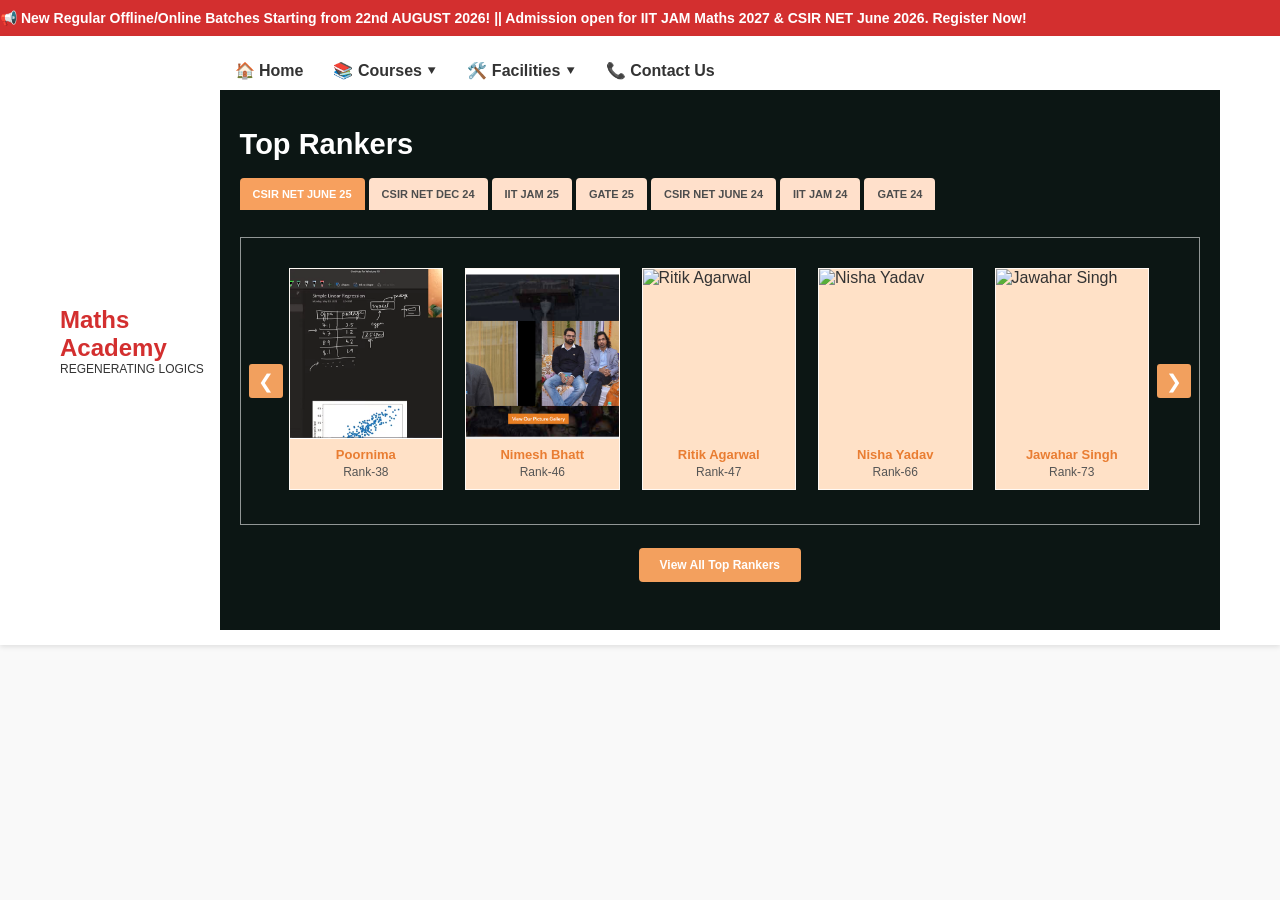
==== commit a9220e57: "Update index.html" ====
--- a/index.html
+++ b/index.html
@@ -1349,13 +1349,13 @@
       {
         name: "Poornima",
         rank: "Rank-38",
-        image: "images/rankers/csir-june-25/poornima.jpg"
+        image: "1.png"
       },
 
       {
         name: "Nimesh Bhatt",
         rank: "Rank-46",
-        image: "images/rankers/csir-june-25/nimesh-bhatt.jpg"
+        image: "2.png"
       },
 
       {
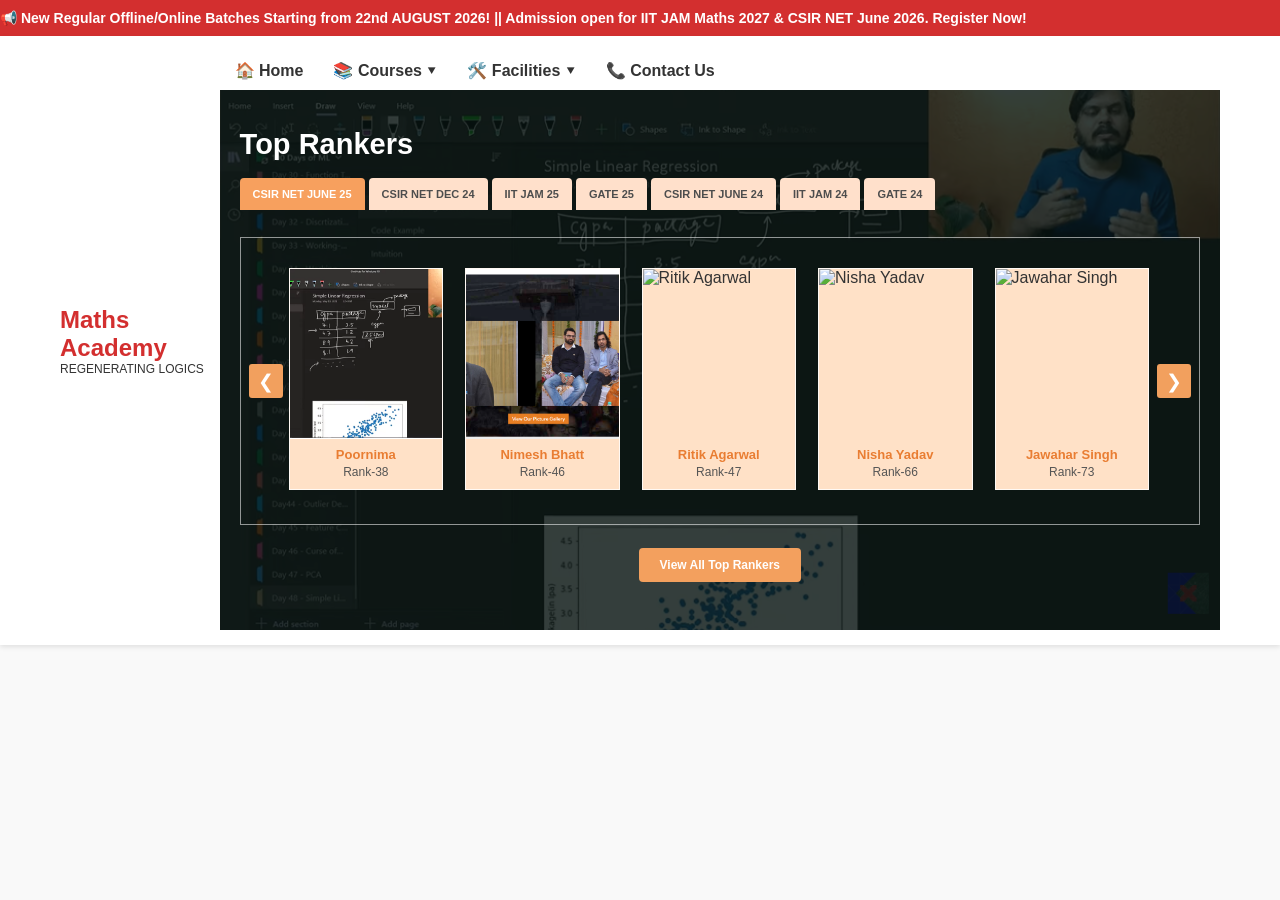
==== commit 43888011: "Update index.html" ====
--- a/index.html
+++ b/index.html
@@ -492,7 +492,7 @@
   inset: 0;
 
   background-image:
-  url("https://images.unsplash.com/photo-1523240795612-9a054b0db644?auto=format&fit=crop&w=2000&q=90");
+  url("1.png");
 
   background-size: cover;
 
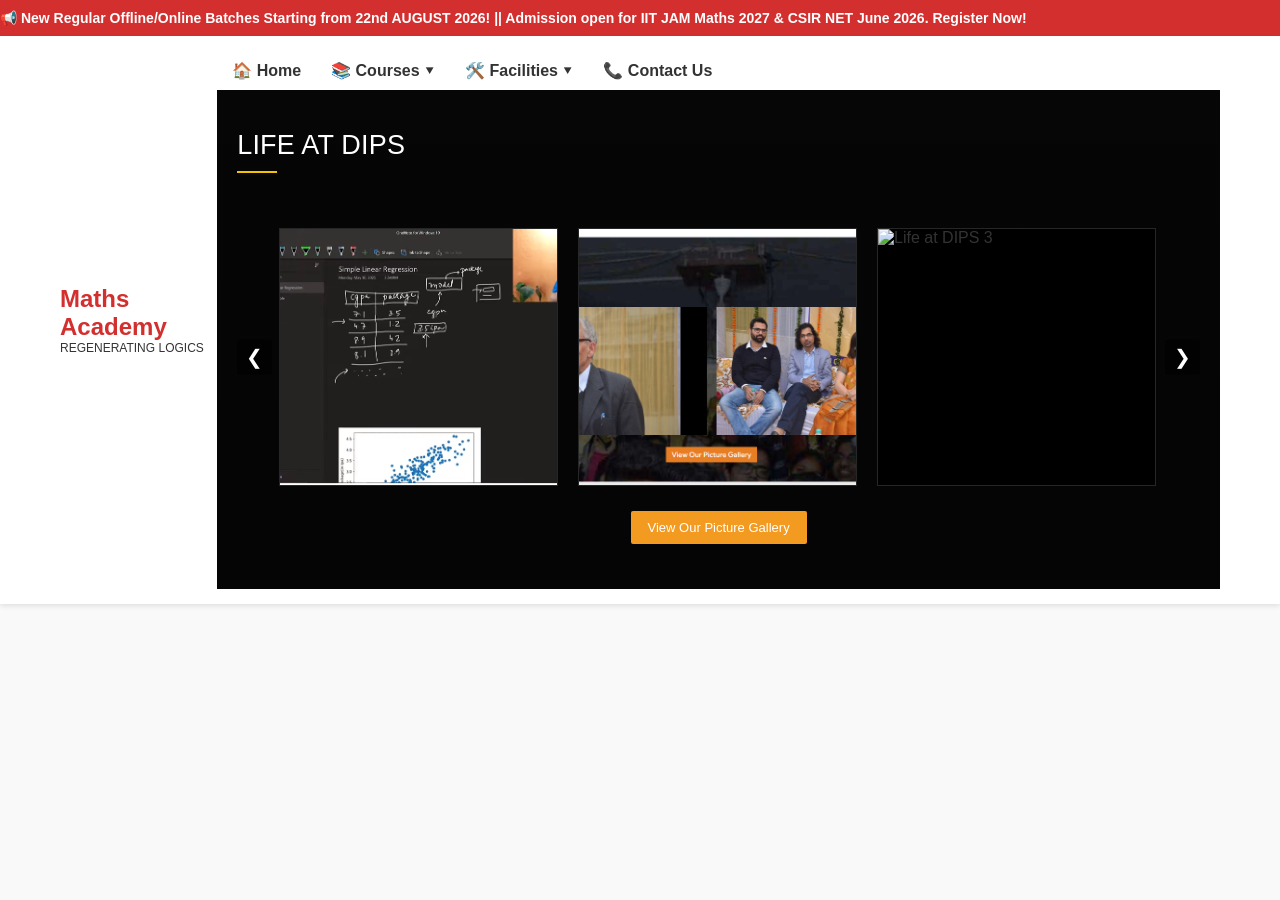
==== commit 6df1cbaa: "Update index.html" ====
--- a/index.html
+++ b/index.html
@@ -338,61 +338,49 @@
                     <li><a href="#">📞 Contact Us</a></li>
                 </ul>
 <!-- =========================================================
-     TOP RANKERS
+     LIFE AT DIPS GALLERY
 ========================================================= -->
 
-<section class="TR-section" id="TRSection">
-
-  <div class="TR-background"></div>
-
-  <div class="TR-content">
-
-    <h2 class="TR-title">Top Rankers</h2>
-
-    <!-- EXAM TABS -->
-    <div class="TR-tabs">
-
-      <button class="TR-tab TR-active" data-exam="csir25">
-        CSIR NET JUNE 25
-      </button>
-
-      <button class="TR-tab" data-exam="csir24dec">
-        CSIR NET DEC 24
-      </button>
-
-      <button class="TR-tab" data-exam="jam25">
-        IIT JAM 25
-      </button>
-
-      <button class="TR-tab" data-exam="gate25">
-        GATE 25
-      </button>
-
-      <button class="TR-tab" data-exam="csir24june">
-        CSIR NET JUNE 24
-      </button>
-
-      <button class="TR-tab" data-exam="jam24">
-        IIT JAM 24
-      </button>
-
-      <button class="TR-tab" data-exam="gate24">
-        GATE 24
-      </button>
+<section class="DIPS-LIFE" id="DipsLifeGallery">
+
+  <!-- BACKGROUND -->
+  <div class="DIPS-LIFE-bg"></div>
+
+  <div class="DIPS-LIFE-inner">
+
+    <!-- HEADING -->
+    <div class="DIPS-LIFE-heading">
+
+      <h2>LIFE AT DIPS</h2>
+
+      <span></span>
 
     </div>
 
 
     <!-- SLIDER -->
-    <div class="TR-slider-area">
-
-      <button class="TR-arrow TR-left" id="TRPrev">
+    <div class="DIPS-LIFE-slider-wrap">
+
+      <button
+        class="DIPS-LIFE-arrow DIPS-LIFE-prev"
+        id="DipsLifePrev"
+        aria-label="Previous"
+      >
         &#10094;
       </button>
 
-      <div class="TR-slider" id="TRSlider"></div>
-
-      <button class="TR-arrow TR-right" id="TRNext">
+
+      <div
+        class="DIPS-LIFE-slider"
+        id="DipsLifeSlider"
+      ></div>
+
+
+      <button
+        class="DIPS-LIFE-arrow DIPS-LIFE-next"
+        id="DipsLifeNext"
+        aria-label="Next"
+      >
         &#10095;
       </button>
 
@@ -400,8 +388,11 @@
 
 
     <!-- VIEW ALL -->
-    <button class="TR-view-all" id="TRViewAll">
-      View All Top Rankers
+    <button
+      class="DIPS-LIFE-viewall"
+      id="DipsLifeViewAll"
+    >
+      View Our Picture Gallery
     </button>
 
   </div>
@@ -411,20 +402,31 @@
 
 
 <!-- =========================================================
-     ALL TOPPERS
+     ALL PICTURES POPUP
 ========================================================= -->
 
-<div class="TR-all-overlay" id="TRAllOverlay">
-
-  <div class="TR-all-window">
-
-    <button class="TR-all-close" id="TRAllClose">
+<div
+  class="DIPS-LIFE-all-overlay"
+  id="DipsLifeAllOverlay"
+>
+
+  <div class="DIPS-LIFE-all-box">
+
+    <button
+      class="DIPS-LIFE-close"
+      id="DipsLifeAllClose"
+    >
       &times;
     </button>
 
-    <h2 id="TRAllHeading"></h2>
-
-    <div class="TR-all-grid" id="TRAllGrid"></div>
+
+    <h2>Life at DIPS</h2>
+
+
+    <div
+      class="DIPS-LIFE-all-grid"
+      id="DipsLifeAllGrid"
+    ></div>
 
   </div>
 
@@ -433,26 +435,35 @@
 
 
 <!-- =========================================================
-     LARGE TOPPER
+     LARGE PHOTO POPUP
 ========================================================= -->
 
-<div class="TR-big-overlay" id="TRBigOverlay">
-
-  <div class="TR-big-card">
-
-    <button class="TR-big-close" id="TRBigClose">
+<div
+  class="DIPS-LIFE-big-overlay"
+  id="DipsLifeBigOverlay"
+>
+
+  <div class="DIPS-LIFE-big-box">
+
+    <button
+      class="DIPS-LIFE-big-close"
+      id="DipsLifeBigClose"
+    >
       &times;
     </button>
 
-    <img id="TRBigImage" src="" alt="Top Ranker">
-
-    <div class="TR-big-info">
-
-      <div id="TRBigName"></div>
-
-      <div id="TRBigRank"></div>
-
-    </div>
+
+    <img
+      id="DipsLifeBigImage"
+      src=""
+      alt="DIPS Life"
+    />
+
+
+    <div
+      class="DIPS-LIFE-photo-caption"
+      id="DipsLifeCaption"
+    ></div>
 
   </div>
 
@@ -463,718 +474,616 @@
 <style>
 
 /* =========================================================
-   MAIN SECTION
-========================================================= */
-
-.TR-section {
+   LIFE AT DIPS SECTION
+========================================================= */
+
+.DIPS-LIFE {
 
   position: relative;
 
   width: 100%;
 
-  min-height: 390px;
-
-  padding: 38px 20px 48px;
+  min-height: 460px;
+
+  padding: 40px 20px 45px;
 
   overflow: hidden;
 
-  background: #222;
-
-}
-
-
-/* BACKGROUND */
-
-.TR-background {
+  background: #111;
+
+}
+
+
+/* =========================================================
+   BACKGROUND IMAGE
+========================================================= */
+
+.DIPS-LIFE-bg {
 
   position: absolute;
 
   inset: 0;
 
   background-image:
-  url("1.png");
+    linear-gradient(
+      rgba(0,0,0,.67),
+      rgba(0,0,0,.72)
+    ),
+    url("images/life-at-dips/life-background.jpg");
 
   background-size: cover;
 
   background-position: center;
 
-  filter: none;
-
-}
-
-
-/* DARK LAYER */
-
-.TR-background::after {
-
-  content: "";
+  transform: scale(1.02);
+
+}
+
+
+/* =========================================================
+   CONTENT
+========================================================= */
+
+.DIPS-LIFE-inner {
+
+  position: relative;
+
+  z-index: 5;
+
+  max-width: 1120px;
+
+  margin: auto;
+
+}
+
+
+/* =========================================================
+   HEADING
+========================================================= */
+
+.DIPS-LIFE-heading {
+
+  margin-bottom: 55px;
+
+}
+
+
+.DIPS-LIFE-heading h2 {
+
+  margin: 0;
+
+  color: #fff;
+
+  font-size: 27px;
+
+  font-weight: 400;
+
+  letter-spacing: .2px;
+
+}
+
+
+.DIPS-LIFE-heading span {
+
+  display: block;
+
+  width: 40px;
+
+  height: 2px;
+
+  margin-top: 10px;
+
+  background: #f5c400;
+
+}
+
+
+/* =========================================================
+   SLIDER
+========================================================= */
+
+.DIPS-LIFE-slider-wrap {
+
+  position: relative;
+
+  width: 100%;
+
+  padding: 0 42px;
+
+}
+
+
+.DIPS-LIFE-slider {
+
+  display: flex;
+
+  gap: 20px;
+
+  width: 100%;
+
+  overflow-x: hidden;
+
+  scroll-behavior: smooth;
+
+  user-select: none;
+
+  -webkit-user-select: none;
+
+}
+
+
+/* =========================================================
+   PHOTO CARD
+========================================================= */
+
+.DIPS-LIFE-card {
+
+  position: relative;
+
+  flex: 0 0 calc(33.333% - 14px);
+
+  height: 258px;
+
+  overflow: hidden;
+
+  background: #000;
+
+  cursor: pointer;
+
+  border: 1px solid rgba(255,255,255,.15);
+
+  transition:
+    transform .25s ease,
+    box-shadow .25s ease;
+
+}
+
+
+.DIPS-LIFE-card:hover {
+
+  transform: translateY(-5px);
+
+  box-shadow:
+    0 12px 30px rgba(0,0,0,.45);
+
+}
+
+
+.DIPS-LIFE-card img {
+
+  width: 100%;
+
+  height: 100%;
+
+  display: block;
+
+  object-fit: cover;
+
+  user-select: none;
+
+  -webkit-user-drag: none;
+
+  pointer-events: none;
+
+  transition:
+    transform .45s ease;
+
+}
+
+
+.DIPS-LIFE-card:hover img {
+
+  transform: scale(1.04);
+
+}
+
+
+/* =========================================================
+   ARROWS
+========================================================= */
+
+.DIPS-LIFE-arrow {
 
   position: absolute;
 
-  inset: 0;
-
-  background: rgba(8,20,18,.82);
-
-}
-
-
-/* CONTENT */
-
-.TR-content {
+  top: 50%;
+
+  transform: translateY(-50%);
+
+  z-index: 20;
+
+  width: 35px;
+
+  height: 35px;
+
+  border: 0;
+
+  outline: 0;
+
+  border-radius: 2px;
+
+  background: rgba(0,0,0,.65);
+
+  color: #fff;
+
+  font-size: 20px;
+
+  line-height: 35px;
+
+  cursor: pointer;
+
+  transition: .2s;
+
+}
+
+
+.DIPS-LIFE-arrow:hover {
+
+  background: #f5a623;
+
+}
+
+
+.DIPS-LIFE-prev {
+
+  left: 0;
+
+}
+
+
+.DIPS-LIFE-next {
+
+  right: 0;
+
+}
+
+
+/* =========================================================
+   VIEW ALL BUTTON
+========================================================= */
+
+.DIPS-LIFE-viewall {
+
+  display: block;
+
+  margin: 25px auto 0;
+
+  padding: 9px 17px;
+
+  border: 0;
+
+  border-radius: 2px;
+
+  outline: 0;
+
+  background: #f39a20;
+
+  color: #fff;
+
+  font-size: 13px;
+
+  font-weight: 500;
+
+  cursor: pointer;
+
+  transition: .2s;
+
+}
+
+
+.DIPS-LIFE-viewall:hover {
+
+  background: #e4830a;
+
+}
+
+
+/* =========================================================
+   ALL PHOTOS OVERLAY
+========================================================= */
+
+.DIPS-LIFE-all-overlay {
+
+  position: fixed !important;
+
+  inset: 0 !important;
+
+  width: 100% !important;
+
+  height: 100% !important;
+
+  z-index: 999990 !important;
+
+  display: none;
+
+  padding: 30px 15px;
+
+  overflow-y: auto;
+
+  background: rgba(0,0,0,.90);
+
+}
+
+
+.DIPS-LIFE-all-overlay.DIPS-LIFE-show {
+
+  display: block !important;
+
+}
+
+
+/* =========================================================
+   ALL PHOTOS BOX
+========================================================= */
+
+.DIPS-LIFE-all-box {
 
   position: relative;
 
-  z-index: 3;
-
-  max-width: 1100px;
+  max-width: 1150px;
 
   margin: auto;
 
-}
-
-
-/* =========================================================
-   TITLE
-========================================================= */
-
-.TR-title {
-
-  margin: 0 0 17px;
+  padding: 35px 25px 40px;
+
+  background: #fff;
+
+  border-radius: 4px;
+
+}
+
+
+.DIPS-LIFE-all-box h2 {
+
+  margin: 0 0 25px;
+
+  color: #333;
+
+  text-align: center;
+
+  font-size: 25px;
+
+  font-weight: 600;
+
+}
+
+
+/* CLOSE */
+
+.DIPS-LIFE-close {
+
+  position: absolute;
+
+  top: 10px;
+
+  right: 12px;
+
+  width: 38px;
+
+  height: 38px;
+
+  border: 0;
+
+  border-radius: 50%;
+
+  background: #f39a20;
 
   color: #fff;
 
+  font-size: 27px;
+
+  line-height: 38px;
+
+  cursor: pointer;
+
+}
+
+
+/* =========================================================
+   ALL GRID
+========================================================= */
+
+.DIPS-LIFE-all-grid {
+
+  display: grid;
+
+  grid-template-columns:
+    repeat(4, 1fr);
+
+  gap: 15px;
+
+}
+
+
+.DIPS-LIFE-all-card {
+
+  height: 210px;
+
+  overflow: hidden;
+
+  background: #111;
+
+  cursor: pointer;
+
+}
+
+
+.DIPS-LIFE-all-card img {
+
+  width: 100%;
+
+  height: 100%;
+
+  display: block;
+
+  object-fit: cover;
+
+  user-select: none;
+
+  -webkit-user-drag: none;
+
+  transition: transform .3s ease;
+
+}
+
+
+.DIPS-LIFE-all-card:hover img {
+
+  transform: scale(1.05);
+
+}
+
+
+/* =========================================================
+   LARGE PHOTO POPUP
+========================================================= */
+
+.DIPS-LIFE-big-overlay {
+
+  position: fixed !important;
+
+  inset: 0 !important;
+
+  width: 100% !important;
+
+  height: 100% !important;
+
+  z-index: 1000000 !important;
+
+  display: none;
+
+  align-items: center;
+
+  justify-content: center;
+
+  padding: 20px;
+
+  background: rgba(0,0,0,.94);
+
+}
+
+
+.DIPS-LIFE-big-overlay.DIPS-LIFE-show {
+
+  display: flex !important;
+
+}
+
+
+/* =========================================================
+   BIG PHOTO BOX
+========================================================= */
+
+.DIPS-LIFE-big-box {
+
+  position: relative;
+
+  width: min(1100px, 94vw);
+
+  max-height: 94vh;
+
+  padding: 8px;
+
+  background: #111;
+
+  box-shadow:
+    0 20px 70px rgba(0,0,0,.8);
+
+  animation:
+    DipsLifeZoom .2s ease;
+
+}
+
+
+@keyframes DipsLifeZoom {
+
+  from {
+
+    opacity: 0;
+
+    transform: scale(.92);
+
+  }
+
+  to {
+
+    opacity: 1;
+
+    transform: scale(1);
+
+  }
+
+}
+
+
+/* BIG IMAGE */
+
+.DIPS-LIFE-big-box img {
+
+  width: 100%;
+
+  max-height: 86vh;
+
+  display: block;
+
+  object-fit: contain;
+
+  background: #111;
+
+  user-select: none;
+
+  -webkit-user-drag: none;
+
+}
+
+
+/* CLOSE BIG */
+
+.DIPS-LIFE-big-close {
+
+  position: absolute;
+
+  top: -17px;
+
+  right: -17px;
+
+  z-index: 20;
+
+  width: 42px;
+
+  height: 42px;
+
+  border: 0;
+
+  border-radius: 50%;
+
+  background: #fff;
+
+  color: #222;
+
   font-size: 29px;
 
-  font-weight: 700;
-
-}
-
-
-/* =========================================================
-   TABS
-========================================================= */
-
-.TR-tabs {
-
-  display: flex;
-
-  flex-wrap: wrap;
-
-  gap: 4px;
-
-  margin-bottom: 27px;
-
-}
-
-
-.TR-tab {
-
-  border: 0;
-
-  outline: 0;
-
-  padding: 10px 13px;
-
-  background: #ffe0cb;
-
-  color: #4d4d4d;
-
-  border-radius: 4px 4px 0 0;
-
-  font-size: 11px;
-
-  font-weight: 600;
+  line-height: 42px;
 
   cursor: pointer;
 
 }
 
 
-.TR-tab:hover {
-
-  background: #ffc49e;
-
-}
-
-
-.TR-tab.TR-active {
-
-  background: #f7a05e;
+/* CAPTION */
+
+.DIPS-LIFE-photo-caption {
+
+  display: none;
+
+  padding: 8px;
 
   color: #fff;
 
-}
-
-
-/* =========================================================
-   SLIDER AREA
-========================================================= */
-
-.TR-slider-area {
-
-  position: relative;
-
-  border: 1px solid rgba(255,255,255,.55);
-
-  padding: 30px 48px 34px;
-
-}
-
-
-.TR-slider {
-
-  width: 100%;
-
-  display: flex;
-
-  gap: 22px;
-
-  overflow-x: hidden;
-
-  scroll-behavior: smooth;
-
-  user-select: none;
-
-}
-
-
-/* =========================================================
-   TOPPER CARD
-========================================================= */
-
-.TR-card {
-
-  flex: 0 0 calc(20% - 18px);
-
-  background: #ffe1c7;
-
-  border: 1px solid rgba(255,255,255,.8);
-
-  overflow: hidden;
-
-  cursor: pointer;
-
-  user-select: none;
-
-  -webkit-user-select: none;
-
-  transition: transform .25s ease,
-              box-shadow .25s ease;
-
-}
-
-
-.TR-card:hover {
-
-  transform: translateY(-6px);
-
-  box-shadow:
-    0 10px 25px rgba(0,0,0,.38);
-
-}
-
-
-/* PHOTO */
-
-.TR-card-photo {
-
-  width: 100%;
-
-  height: 170px;
-
-  display: block;
-
-  object-fit: cover;
-
-  user-select: none;
-
-  -webkit-user-drag: none;
-
-  pointer-events: none;
-
-}
-
-
-/* INFO */
-
-.TR-card-info {
-
-  padding: 8px 5px 10px;
-
   text-align: center;
 
-}
-
-
-.TR-card-name {
-
-  margin: 0;
-
-  color: #e97d32;
-
   font-size: 13px;
 
-  font-weight: 700;
-
-}
-
-
-.TR-card-rank {
-
-  margin: 3px 0 0;
-
-  color: #555;
-
-  font-size: 12px;
-
-}
-
-
-/* =========================================================
-   ARROWS
-========================================================= */
-
-.TR-arrow {
-
-  position: absolute;
-
-  top: 50%;
-
-  transform: translateY(-50%);
-
-  width: 34px;
-
-  height: 34px;
-
-  border: 0;
-
-  outline: 0;
-
-  background: #f2a05e;
-
-  color: white;
-
-  font-size: 19px;
-
-  cursor: pointer;
-
-  z-index: 10;
-
-  border-radius: 3px;
-
-}
-
-
-.TR-arrow:hover {
-
-  background: #e57f31;
-
-}
-
-
-.TR-left {
-
-  left: 8px;
-
-}
-
-
-.TR-right {
-
-  right: 8px;
-
-}
-
-
-/* =========================================================
-   VIEW ALL
-========================================================= */
-
-.TR-view-all {
-
-  display: block;
-
-  margin: 23px auto 0;
-
-  padding: 10px 21px;
-
-  border: 0;
-
-  outline: 0;
-
-  border-radius: 4px;
-
-  background: #f3a05e;
-
-  color: white;
-
-  font-size: 12px;
-
-  font-weight: 600;
-
-  cursor: pointer;
-
-}
-
-
-.TR-view-all:hover {
-
-  background: #e47e30;
-
-}
-
-
-/* =========================================================
-   ALL TOPPERS OVERLAY
-========================================================= */
-
-.TR-all-overlay {
-
-  position: fixed !important;
-
-  inset: 0 !important;
-
-  width: 100% !important;
-
-  height: 100% !important;
-
-  background: rgba(0,0,0,.88) !important;
-
-  z-index: 999999 !important;
-
-  display: none;
-
-  padding: 30px 15px;
-
-  overflow-y: auto;
-
-}
-
-
-.TR-all-overlay.TR-show {
-
-  display: block !important;
-
-}
-
-
-.TR-all-window {
-
-  position: relative;
-
-  max-width: 1150px;
-
-  margin: auto;
-
-  padding: 38px 25px 45px;
-
-  background: #fff;
-
-  border-radius: 7px;
-
-}
-
-
-.TR-all-window h2 {
-
-  margin: 0 0 28px;
-
-  text-align: center;
-
-  color: #333;
-
-  font-size: 24px;
-
-}
-
-
-/* CLOSE */
-
-.TR-all-close {
-
-  position: absolute;
-
-  top: 10px;
-
-  right: 12px;
-
-  width: 38px;
-
-  height: 38px;
-
-  border: 0;
-
-  border-radius: 50%;
-
-  background: #e97d32;
-
-  color: white;
-
-  font-size: 27px;
-
-  line-height: 38px;
-
-  cursor: pointer;
-
-}
-
-
-/* GRID */
-
-.TR-all-grid {
-
-  display: grid;
-
-  grid-template-columns:
-    repeat(4,1fr);
-
-  gap: 20px;
-
-}
-
-
-.TR-all-card {
-
-  background: #ffe1c7;
-
-  border: 1px solid #ddd;
-
-  overflow: hidden;
-
-  cursor: pointer;
-
-  transition: .25s;
-
-}
-
-
-.TR-all-card:hover {
-
-  transform: translateY(-5px);
-
-  box-shadow:
-    0 9px 22px rgba(0,0,0,.2);
-
-}
-
-
-.TR-all-card img {
-
-  width: 100%;
-
-  height: 220px;
-
-  display: block;
-
-  object-fit: cover;
-
-  user-select: none;
-
-  -webkit-user-drag: none;
-
-}
-
-
-.TR-all-info {
-
-  text-align: center;
-
-  padding: 9px;
-
-}
-
-
-.TR-all-info strong {
-
-  display: block;
-
-  color: #e97d32;
-
-  font-size: 14px;
-
-}
-
-
-.TR-all-info span {
-
-  display: block;
-
-  margin-top: 3px;
-
-  color: #555;
-
-  font-size: 12px;
-
-}
-
-
-/* =========================================================
-   BIG PHOTO POPUP
-========================================================= */
-
-.TR-big-overlay {
-
-  position: fixed !important;
-
-  inset: 0 !important;
-
-  width: 100% !important;
-
-  height: 100% !important;
-
-  background: rgba(0,0,0,.93) !important;
-
-  z-index: 1000000 !important;
-
-  display: none;
-
-  align-items: center;
-
-  justify-content: center;
-
-  padding: 20px;
-
-}
-
-
-.TR-big-overlay.TR-show {
-
-  display: flex !important;
-
-}
-
-
-/* BIG CARD */
-
-.TR-big-card {
-
-  position: relative;
-
-  width: min(520px, 92vw);
-
-  max-height: 92vh;
-
-  padding: 12px;
-
-  background: #ffe1c7;
-
-  border-radius: 5px;
-
-  box-shadow:
-    0 20px 70px rgba(0,0,0,.7);
-
-  animation: TRPopup .22s ease;
-
-}
-
-
-@keyframes TRPopup {
-
-  from {
-
-    transform: scale(.88);
-
-    opacity: 0;
-
-  }
-
-  to {
-
-    transform: scale(1);
-
-    opacity: 1;
-
-  }
-
-}
-
-
-/* BIG IMAGE */
-
-.TR-big-card img {
-
-  width: 100%;
-
-  max-height: 72vh;
-
-  display: block;
-
-  object-fit: contain;
-
-  background: #eee;
-
-  border: 1px solid #ddd;
-
-  user-select: none;
-
-  -webkit-user-drag: none;
-
-}
-
-
-/* BIG INFO */
-
-.TR-big-info {
-
-  text-align: center;
-
-  padding: 10px 5px 5px;
-
-}
-
-
-#TRBigName {
-
-  color: #e97d32;
-
-  font-size: 20px;
-
-  font-weight: 700;
-
-}
-
-
-#TRBigRank {
-
-  margin-top: 3px;
-
-  color: #555;
-
-  font-size: 15px;
-
-}
-
-
-/* CLOSE BIG */
-
-.TR-big-close {
-
-  position: absolute;
-
-  top: -16px;
-
-  right: -16px;
-
-  width: 42px;
-
-  height: 42px;
-
-  border: 0;
-
-  border-radius: 50%;
-
-  background: white;
-
-  color: #222;
-
-  font-size: 29px;
-
-  line-height: 42px;
-
-  cursor: pointer;
-
-  z-index: 20;
-
 }
 
 
@@ -1184,13 +1093,13 @@
 
 @media(max-width:900px){
 
-  .TR-card {
-
-    flex: 0 0 calc(33.333% - 15px);
-
-  }
-
-  .TR-all-grid {
+  .DIPS-LIFE-card {
+
+    flex: 0 0 calc(50% - 10px);
+
+  }
+
+  .DIPS-LIFE-all-grid {
 
     grid-template-columns:
       repeat(3,1fr);
@@ -1206,123 +1115,108 @@
 
 @media(max-width:600px){
 
-  .TR-section {
-
-    padding: 30px 10px 40px;
-
-  }
-
-  .TR-title {
-
-    font-size: 24px;
-
-  }
-
-  .TR-tabs {
-
-    flex-wrap: nowrap;
-
-    overflow-x: auto;
-
-    scrollbar-width: none;
-
-  }
-
-  .TR-tabs::-webkit-scrollbar {
-
-    display: none;
-
-  }
-
-  .TR-tab {
-
-    flex-shrink: 0;
-
-    white-space: nowrap;
-
-    font-size: 10px;
-
-    padding: 9px 10px;
-
-  }
-
-  .TR-slider-area {
-
-    padding: 22px 35px 28px;
-
-  }
-
-  .TR-slider {
+  .DIPS-LIFE {
+
+    padding:
+      32px 10px 40px;
+
+  }
+
+
+  .DIPS-LIFE-heading {
+
+    margin-bottom: 35px;
+
+  }
+
+
+  .DIPS-LIFE-heading h2 {
+
+    font-size: 23px;
+
+  }
+
+
+  .DIPS-LIFE-slider-wrap {
+
+    padding: 0 32px;
+
+  }
+
+
+  .DIPS-LIFE-slider {
 
     gap: 12px;
 
   }
 
-  .TR-card {
-
-    flex: 0 0 calc(50% - 6px);
-
-  }
-
-  .TR-card-photo {
-
-    height: 155px;
-
-  }
-
-  .TR-all-grid {
+
+  .DIPS-LIFE-card {
+
+    flex: 0 0 100%;
+
+    height: 235px;
+
+  }
+
+
+  .DIPS-LIFE-arrow {
+
+    width: 30px;
+
+    height: 32px;
+
+    line-height: 32px;
+
+  }
+
+
+  .DIPS-LIFE-all-box {
+
+    padding:
+      35px 12px 25px;
+
+  }
+
+
+  .DIPS-LIFE-all-grid {
 
     grid-template-columns:
       repeat(2,1fr);
 
-    gap: 12px;
-
-  }
-
-  .TR-all-card img {
-
-    height: 180px;
-
-  }
-
-  .TR-big-card {
-
-    width: 92vw;
-
-    padding: 8px;
-
-  }
-
-  .TR-big-card img {
-
-    max-height: 70vh;
-
-  }
-
-  .TR-big-close {
+    gap: 9px;
+
+  }
+
+
+  .DIPS-LIFE-all-card {
+
+    height: 145px;
+
+  }
+
+
+  .DIPS-LIFE-big-box {
+
+    width: 96vw;
+
+    padding: 5px;
+
+  }
+
+
+  .DIPS-LIFE-big-box img {
+
+    max-height: 82vh;
+
+  }
+
+
+  .DIPS-LIFE-big-close {
 
     top: -10px;
 
-    right: -8px;
-
-  }
-
-}
-
-
-/* VERY SMALL */
-
-@media(max-width:380px){
-
-  .TR-card {
-
-    flex: 0 0 100%;
-
-  }
-
-  .TR-all-grid {
-
-    grid-template-columns: 1fr;
+    right: -7px;
 
   }
 
@@ -1335,340 +1229,72 @@
 <script>
 
 /* =========================================================
-   TOP RANKERS DATA
-========================================================= */
-
-const TRData = {
-
-  csir25: {
-
-    title: "CSIR NET RANKERS JUNE 2025",
-
-    people: [
-
-      {
-        name: "Poornima",
-        rank: "Rank-38",
-        image: "1.png"
-      },
-
-      {
-        name: "Nimesh Bhatt",
-        rank: "Rank-46",
-        image: "2.png"
-      },
-
-      {
-        name: "Ritik Agarwal",
-        rank: "Rank-47",
-        image: "images/rankers/csir-june-25/ritik-agarwal.jpg"
-      },
-
-      {
-        name: "Nisha Yadav",
-        rank: "Rank-66",
-        image: "images/rankers/csir-june-25/nisha-yadav.jpg"
-      },
-
-      {
-        name: "Jawahar Singh",
-        rank: "Rank-73",
-        image: "images/rankers/csir-june-25/jawahar-singh.jpg"
-      },
-
-      {
-        name: "Saumyaranjan Das",
-        rank: "Rank-73",
-        image: "images/rankers/csir-june-25/saumyanarayan-das.jpg"
-      }
-
-    ]
-
+   LIFE AT DIPS PHOTOS
+========================================================= */
+
+const DipsLifePhotos = [
+
+  {
+    image:
+      "1.png"
   },
 
-
-  csir24dec: {
-
-    title: "CSIR NET RANKERS DEC 2024",
-
-    people: [
-
-      {
-        name: "Roshan Kumar Maurya",
-        rank: "Rank-9",
-        image: "images/rankers/csir-dec-24/roshan-kumar-maurya.jpg"
-      },
-
-      {
-        name: "Pankaj Kumar Samal",
-        rank: "Rank-15",
-        image: "images/rankers/csir-dec-24/pankaj-kumar-samal.jpg"
-      },
-
-      {
-        name: "Shafiya Ansari",
-        rank: "Rank-17",
-        image: "images/rankers/csir-dec-24/shafiya-ansari.jpg"
-      },
-
-      {
-        name: "Pravin Yadav",
-        rank: "Rank-18",
-        image: "images/rankers/csir-dec-24/pravin-yadav.jpg"
-      },
-
-      {
-        name: "Tarun Nirwan",
-        rank: "Rank-18",
-        image: "images/rankers/csir-dec-24/tarun-nirwan.jpg"
-      },
-
-      {
-        name: "Tanishka Singh",
-        rank: "Rank-28",
-        image: "images/rankers/csir-dec-24/tanishka-singh.jpg"
-      },
-
-      {
-        name: "Aaina Dalal",
-        rank: "Rank-30",
-        image: "images/rankers/csir-dec-24/aaina-dalal.jpg"
-      },
-
-      {
-        name: "Ananya Tripathi",
-        rank: "Rank-30",
-        image: "images/rankers/csir-dec-24/ananya-tripathi.jpg"
-      }
-
-    ]
-
+  {
+    image:
+      "2.png"
   },
 
-
-  jam25: {
-
-    title: "IIT JAM RANKERS 2025",
-
-    people: [
-
-      {
-        name: "Vikas Choudhary",
-        rank: "Rank-1",
-        image: "images/rankers/jam-25/vikas-choudhary.jpg"
-      },
-
-      {
-        name: "Gaurav Verma",
-        rank: "Rank-2",
-        image: "images/rankers/jam-25/gaurav-verma.jpg"
-      },
-
-      {
-        name: "Mihir Shaunak Jawalkar",
-        rank: "Rank-3",
-        image: "images/rankers/jam-25/mihir-jawalkar.jpg"
-      },
-
-      {
-        name: "Topper 4",
-        rank: "Rank-10",
-        image: "images/rankers/jam-25/topper-4.jpg"
-      },
-
-      {
-        name: "Topper 5",
-        rank: "Rank-15",
-        image: "images/rankers/jam-25/topper-5.jpg"
-      }
-
-    ]
-
+  {
+    image:
+      "images/life-at-dips/life-03.jpg"
   },
 
-
-  gate25: {
-
-    title: "GATE RANKERS 2025",
-
-    people: [
-
-      {
-        name: "Topper 1",
-        rank: "Rank-75",
-        image: "images/rankers/gate-25/topper-1.jpg"
-      },
-
-      {
-        name: "Topper 2",
-        rank: "Rank-80",
-        image: "images/rankers/gate-25/topper-2.jpg"
-      },
-
-      {
-        name: "Topper 3",
-        rank: "Rank-103",
-        image: "images/rankers/gate-25/topper-3.jpg"
-      },
-
-      {
-        name: "Topper 4",
-        rank: "Rank-124",
-        image: "images/rankers/gate-25/topper-4.jpg"
-      },
-
-      {
-        name: "Topper 5",
-        rank: "Rank-167",
-        image: "images/rankers/gate-25/topper-5.jpg"
-      }
-
-    ]
-
+  {
+    image:
+      "images/life-at-dips/life-04.jpg"
   },
 
-
-  csir24june: {
-
-    title: "CSIR NET RANKERS JUNE 2024",
-
-    people: [
-
-      {
-        name: "S.K. Shorain",
-        rank: "Rank-1",
-        image: "images/rankers/csir-june-24/sk-shorain.jpg"
-      },
-
-      {
-        name: "Kanika Goyal",
-        rank: "Rank-25",
-        image: "images/rankers/csir-june-24/kanika-goyal.jpg"
-      },
-
-      {
-        name: "Vineet Hooda",
-        rank: "Rank-34",
-        image: "images/rankers/csir-june-24/vineet-hooda.jpg"
-      },
-
-      {
-        name: "Ashish Kumar",
-        rank: "Rank-40",
-        image: "images/rankers/csir-june-24/ashish-kumar.jpg"
-      },
-
-      {
-        name: "Sonal",
-        rank: "Rank-40",
-        image: "images/rankers/csir-june-24/sonal.jpg"
-      },
-
-      {
-        name: "Nitesh",
-        rank: "Rank-45",
-        image: "images/rankers/csir-june-24/nitesh.jpg"
-      }
-
-    ]
-
+  {
+    image:
+      "images/life-at-dips/life-05.jpg"
   },
 
-
-  jam24: {
-
-    title: "IIT JAM RANKERS 2024",
-
-    people: [
-
-      {
-        name: "Astha Jain",
-        rank: "Rank-12",
-        image: "images/rankers/jam-24/astha-jain.jpg"
-      },
-
-      {
-        name: "Naresh",
-        rank: "Rank-13",
-        image: "images/rankers/jam-24/naresh.jpg"
-      },
-
-      {
-        name: "Digraj Panda",
-        rank: "Rank-17",
-        image: "images/rankers/jam-24/digraj-panda.jpg"
-      },
-
-      {
-        name: "Vikas Choudhary",
-        rank: "Rank-25",
-        image: "images/rankers/jam-24/vikas-choudhary.jpg"
-      },
-
-      {
-        name: "Sohan Manna",
-        rank: "Rank-26",
-        image: "images/rankers/jam-24/sohan-manna.jpg"
-      },
-
-      {
-        name: "Nishant Kumar Verma",
-        rank: "Rank-38",
-        image: "images/rankers/jam-24/nishant-verma.jpg"
-      }
-
-    ]
-
+  {
+    image:
+      "images/life-at-dips/life-06.jpg"
   },
 
-
-  gate24: {
-
-    title: "GATE RANKERS 2024",
-
-    people: [
-
-      {
-        name: "Sachin Shukla",
-        rank: "Rank-2",
-        image: "images/rankers/gate-24/sachin-shukla.jpg"
-      },
-
-      {
-        name: "Amiya Ghosh",
-        rank: "Rank-11",
-        image: "images/rankers/gate-24/amiya-ghosh.jpg"
-      },
-
-      {
-        name: "Divyanshu Singh",
-        rank: "Rank-21",
-        image: "images/rankers/gate-24/divyanshu-singh.jpg"
-      },
-
-      {
-        name: "Harsh Soni",
-        rank: "Rank-42",
-        image: "images/rankers/gate-24/harsh-soni.jpg"
-      },
-
-      {
-        name: "Inderjeet Bhardwaj",
-        rank: "Rank-62",
-        image: "images/rankers/gate-24/inderjeet.jpg"
-      },
-
-      {
-        name: "Bishnu Aggarwal",
-        rank: "Rank-72",
-        image: "images/rankers/gate-24/bishnu.jpg"
-      }
-
-    ]
-
-  }
-
-};
+  {
+    image:
+      "images/life-at-dips/life-07.jpg"
+  },
+
+  {
+    image:
+      "images/life-at-dips/life-08.jpg"
+  },
+
+  {
+    image:
+      "images/life-at-dips/life-09.jpg"
+  },
+
+  {
+    image:
+      "images/life-at-dips/life-10.jpg"
+  },
+
+  {
+    image:
+      "images/life-at-dips/life-11.jpg"
+  },
+
+  {
+    image:
+      "images/life-at-dips/life-12.jpg"
+  }
+
+];
 
 
 
@@ -1676,375 +1302,84 @@
    ELEMENTS
 ========================================================= */
 
-const TRSlider =
-  document.getElementById("TRSlider");
-
-const TRPrev =
-  document.getElementById("TRPrev");
-
-const TRNext =
-  document.getElementById("TRNext");
-
-const TRViewAll =
-  document.getElementById("TRViewAll");
-
-const TRAllOverlay =
-  document.getElementById("TRAllOverlay");
-
-const TRAllClose =
-  document.getElementById("TRAllClose");
-
-const TRAllHeading =
-  document.getElementById("TRAllHeading");
-
-const TRAllGrid =
-  document.getElementById("TRAllGrid");
-
-const TRBigOverlay =
-  document.getElementById("TRBigOverlay");
-
-const TRBigClose =
-  document.getElementById("TRBigClose");
-
-const TRBigImage =
-  document.getElementById("TRBigImage");
-
-const TRBigName =
-  document.getElementById("TRBigName");
-
-const TRBigRank =
-  document.getElementById("TRBigRank");
-
-
-let TRCurrentExam = "csir25";
-
-
-
-/* =========================================================
-   LOAD CARDS
-========================================================= */
-
-function TRLoad(exam){
-
-  TRCurrentExam = exam;
-
-  const data = TRData[exam];
-
-  TRSlider.innerHTML = "";
-
-  data.people.forEach((person, index) => {
-
-    const card =
-      document.createElement("div");
-
-    card.className = "TR-card";
-
-    card.setAttribute(
-      "data-index",
-      index
-    );
-
-    card.innerHTML = `
-
-      <img
-        class="TR-card-photo"
-        src="${person.image}"
-        alt="${person.name}"
-        draggable="false"
-      >
-
-      <div class="TR-card-info">
-
-        <p class="TR-card-name">
-          ${person.name}
-        </p>
-
-        <p class="TR-card-rank">
-          ${person.rank}
-        </p>
-
-      </div>
-
-    `;
-
-
-    /* CLICK CARD */
-
-    card.addEventListener(
-      "click",
-      function(e){
-
-        e.preventDefault();
-
-        e.stopPropagation();
-
-        TROpenBig(person);
-
-      }
-    );
-
-
-    TRSlider.appendChild(card);
-
-  });
-
-
-  TRSlider.scrollLeft = 0;
-
-}
-
-
-
-/* =========================================================
-   TABS
-========================================================= */
-
-document
-.querySelectorAll(".TR-tab")
-.forEach(function(tab){
-
-  tab.addEventListener(
-    "click",
-    function(){
-
-      document
-      .querySelectorAll(".TR-tab")
-      .forEach(function(t){
-
-        t.classList.remove("TR-active");
-
-      });
-
-
-      this.classList.add("TR-active");
-
-      TRLoad(
-        this.getAttribute("data-exam")
-      );
-
-    }
+const DipsLifeSlider =
+  document.getElementById(
+    "DipsLifeSlider"
   );
 
-});
-
-
-
-/* =========================================================
-   NEXT
-========================================================= */
-
-TRNext.addEventListener(
-  "click",
-  function(){
-
-    const card =
-      TRSlider.querySelector(".TR-card");
-
-    if(!card) return;
-
-    TRSlider.scrollBy({
-
-      left:
-        card.getBoundingClientRect().width + 22,
-
-      behavior: "smooth"
-
-    });
-
-  }
-);
-
-
-
-/* =========================================================
-   PREVIOUS
-========================================================= */
-
-TRPrev.addEventListener(
-  "click",
-  function(){
-
-    const card =
-      TRSlider.querySelector(".TR-card");
-
-    if(!card) return;
-
-    TRSlider.scrollBy({
-
-      left:
-        -(card.getBoundingClientRect().width + 22),
-
-      behavior: "smooth"
-
-    });
-
-  }
-);
-
-
-
-/* =========================================================
-   AUTO SLIDER
-========================================================= */
-
-setInterval(function(){
-
-  const card =
-    TRSlider.querySelector(".TR-card");
-
-  if(!card) return;
-
-  const move =
-    card.getBoundingClientRect().width + 22;
-
-  const end =
-    TRSlider.scrollWidth -
-    TRSlider.clientWidth;
-
-
-  if(TRSlider.scrollLeft >= end - 5){
-
-    TRSlider.scrollTo({
-
-      left: 0,
-
-      behavior: "smooth"
-
-    });
-
-  }else{
-
-    TRSlider.scrollBy({
-
-      left: move,
-
-      behavior: "smooth"
-
-    });
-
-  }
-
-},3500);
-
-
-
-/* =========================================================
-   OPEN BIG PHOTO
-========================================================= */
-
-function TROpenBig(person){
-
-  TRBigImage.src = person.image;
-
-  TRBigName.textContent =
-    person.name;
-
-  TRBigRank.textContent =
-    person.rank;
-
-
-  TRBigOverlay.classList.add(
-    "TR-show"
+const DipsLifePrev =
+  document.getElementById(
+    "DipsLifePrev"
   );
 
-
-  document.body.style.overflow =
-    "hidden";
-
-}
-
-
-
-/* =========================================================
-   CLOSE BIG PHOTO
-========================================================= */
-
-function TRCloseBig(){
-
-  TRBigOverlay.classList.remove(
-    "TR-show"
+const DipsLifeNext =
+  document.getElementById(
+    "DipsLifeNext"
   );
 
-  TRBigImage.src = "";
-
-  document.body.style.overflow =
-    "";
-
-}
-
-
-TRBigClose.addEventListener(
-  "click",
-  TRCloseBig
-);
-
-
-/* CLICK OUTSIDE */
-
-TRBigOverlay.addEventListener(
-  "click",
-  function(e){
-
-    if(
-      e.target === TRBigOverlay
-    ){
-
-      TRCloseBig();
-
-    }
-
-  }
-);
-
-
-
-/* =========================================================
-   VIEW ALL
-========================================================= */
-
-TRViewAll.addEventListener(
-  "click",
-  function(){
-
-    const data =
-      TRData[TRCurrentExam];
-
-
-    TRAllHeading.textContent =
-      data.title;
-
-
-    TRAllGrid.innerHTML = "";
-
-
-    data.people.forEach(function(person){
+const DipsLifeViewAll =
+  document.getElementById(
+    "DipsLifeViewAll"
+  );
+
+const DipsLifeAllOverlay =
+  document.getElementById(
+    "DipsLifeAllOverlay"
+  );
+
+const DipsLifeAllClose =
+  document.getElementById(
+    "DipsLifeAllClose"
+  );
+
+const DipsLifeAllGrid =
+  document.getElementById(
+    "DipsLifeAllGrid"
+  );
+
+const DipsLifeBigOverlay =
+  document.getElementById(
+    "DipsLifeBigOverlay"
+  );
+
+const DipsLifeBigClose =
+  document.getElementById(
+    "DipsLifeBigClose"
+  );
+
+const DipsLifeBigImage =
+  document.getElementById(
+    "DipsLifeBigImage"
+  );
+
+
+
+/* =========================================================
+   CREATE SLIDER
+========================================================= */
+
+function DipsLifeLoad(){
+
+  DipsLifeSlider.innerHTML = "";
+
+
+  DipsLifePhotos.forEach(
+    function(photo,index){
 
       const card =
         document.createElement("div");
 
       card.className =
-        "TR-all-card";
+        "DIPS-LIFE-card";
 
 
       card.innerHTML = `
 
         <img
-          src="${person.image}"
-          alt="${person.name}"
+          src="${photo.image}"
+          alt="Life at DIPS ${index + 1}"
           draggable="false"
         >
-
-        <div class="TR-all-info">
-
-          <strong>
-            ${person.name}
-          </strong>
-
-          <span>
-            ${person.rank}
-          </span>
-
-        </div>
 
       `;
 
@@ -2057,26 +1392,309 @@
 
           e.stopPropagation();
 
-          TRCloseAll();
-
-          setTimeout(function(){
-
-            TROpenBig(person);
-
-          },100);
+          DipsLifeOpenBig(
+            photo.image
+          );
 
         }
       );
 
 
-      TRAllGrid.appendChild(card);
+      DipsLifeSlider.appendChild(
+        card
+      );
+
+    }
+  );
+
+}
+
+
+
+/* =========================================================
+   NEXT
+========================================================= */
+
+DipsLifeNext.addEventListener(
+  "click",
+  function(){
+
+    const card =
+      DipsLifeSlider
+      .querySelector(
+        ".DIPS-LIFE-card"
+      );
+
+    if(!card) return;
+
+
+    const gap = 20;
+
+
+    DipsLifeSlider.scrollBy({
+
+      left:
+        card.getBoundingClientRect()
+        .width + gap,
+
+      behavior:
+        "smooth"
 
     });
 
-
-    TRAllOverlay.classList.add(
-      "TR-show"
+  }
+);
+
+
+
+/* =========================================================
+   PREVIOUS
+========================================================= */
+
+DipsLifePrev.addEventListener(
+  "click",
+  function(){
+
+    const card =
+      DipsLifeSlider
+      .querySelector(
+        ".DIPS-LIFE-card"
+      );
+
+    if(!card) return;
+
+
+    const gap = 20;
+
+
+    DipsLifeSlider.scrollBy({
+
+      left:
+        -(
+
+          card.getBoundingClientRect()
+          .width + gap
+
+        ),
+
+      behavior:
+        "smooth"
+
+    });
+
+  }
+);
+
+
+
+/* =========================================================
+   AUTO SLIDE
+========================================================= */
+
+setInterval(
+  function(){
+
+    const card =
+      DipsLifeSlider
+      .querySelector(
+        ".DIPS-LIFE-card"
+      );
+
+    if(!card) return;
+
+
+    const move =
+      card.getBoundingClientRect()
+      .width + 20;
+
+
+    const maxScroll =
+      DipsLifeSlider.scrollWidth -
+      DipsLifeSlider.clientWidth;
+
+
+    if(
+      DipsLifeSlider.scrollLeft
+      >= maxScroll - 5
+    ){
+
+      DipsLifeSlider.scrollTo({
+
+        left: 0,
+
+        behavior: "smooth"
+
+      });
+
+    }
+    else{
+
+      DipsLifeSlider.scrollBy({
+
+        left: move,
+
+        behavior: "smooth"
+
+      });
+
+    }
+
+  },
+  3500
+);
+
+
+
+/* =========================================================
+   OPEN LARGE PHOTO
+========================================================= */
+
+function DipsLifeOpenBig(
+  image
+){
+
+  DipsLifeBigImage.src =
+    image;
+
+
+  DipsLifeBigOverlay
+    .classList
+    .add(
+      "DIPS-LIFE-show"
     );
+
+
+  document.body.style.overflow =
+    "hidden";
+
+}
+
+
+
+/* =========================================================
+   CLOSE LARGE PHOTO
+========================================================= */
+
+function DipsLifeCloseBig(){
+
+  DipsLifeBigOverlay
+    .classList
+    .remove(
+      "DIPS-LIFE-show"
+    );
+
+
+  DipsLifeBigImage.src =
+    "";
+
+
+  document.body.style.overflow =
+    "";
+
+}
+
+
+DipsLifeBigClose.addEventListener(
+  "click",
+  DipsLifeCloseBig
+);
+
+
+
+/* CLICK OUTSIDE */
+
+DipsLifeBigOverlay.addEventListener(
+  "click",
+  function(e){
+
+    if(
+      e.target ===
+      DipsLifeBigOverlay
+    ){
+
+      DipsLifeCloseBig();
+
+    }
+
+  }
+);
+
+
+
+/* =========================================================
+   VIEW ALL
+========================================================= */
+
+DipsLifeViewAll.addEventListener(
+  "click",
+  function(){
+
+    DipsLifeAllGrid.innerHTML =
+      "";
+
+
+    DipsLifePhotos.forEach(
+      function(photo,index){
+
+        const card =
+          document.createElement(
+            "div"
+          );
+
+        card.className =
+          "DIPS-LIFE-all-card";
+
+
+        card.innerHTML = `
+
+          <img
+            src="${photo.image}"
+            alt="Life at DIPS ${index + 1}"
+            draggable="false"
+          >
+
+        `;
+
+
+        card.addEventListener(
+          "click",
+          function(e){
+
+            e.preventDefault();
+
+            e.stopPropagation();
+
+
+            DipsLifeCloseAll();
+
+
+            setTimeout(
+              function(){
+
+                DipsLifeOpenBig(
+                  photo.image
+                );
+
+              },
+              100
+            );
+
+          }
+        );
+
+
+        DipsLifeAllGrid
+          .appendChild(card);
+
+      }
+    );
+
+
+    DipsLifeAllOverlay
+      .classList
+      .add(
+        "DIPS-LIFE-show"
+      );
 
 
     document.body.style.overflow =
@@ -2091,11 +1709,14 @@
    CLOSE ALL
 ========================================================= */
 
-function TRCloseAll(){
-
-  TRAllOverlay.classList.remove(
-    "TR-show"
-  );
+function DipsLifeCloseAll(){
+
+  DipsLifeAllOverlay
+    .classList
+    .remove(
+      "DIPS-LIFE-show"
+    );
+
 
   document.body.style.overflow =
     "";
@@ -2103,21 +1724,25 @@
 }
 
 
-TRAllClose.addEventListener(
+DipsLifeAllClose.addEventListener(
   "click",
-  TRCloseAll
+  DipsLifeCloseAll
 );
 
 
-TRAllOverlay.addEventListener(
+
+/* CLICK OUTSIDE ALL */
+
+DipsLifeAllOverlay.addEventListener(
   "click",
   function(e){
 
     if(
-      e.target === TRAllOverlay
+      e.target ===
+      DipsLifeAllOverlay
     ){
 
-      TRCloseAll();
+      DipsLifeCloseAll();
 
     }
 
@@ -2127,18 +1752,20 @@
 
 
 /* =========================================================
-   ESC
+   ESC KEY
 ========================================================= */
 
 document.addEventListener(
   "keydown",
   function(e){
 
-    if(e.key === "Escape"){
-
-      TRCloseBig();
-
-      TRCloseAll();
+    if(
+      e.key === "Escape"
+    ){
+
+      DipsLifeCloseBig();
+
+      DipsLifeCloseAll();
 
     }
 
@@ -2151,6 +1778,6 @@
    START
 ========================================================= */
 
-TRLoad("csir25");
+DipsLifeLoad();
 
 </script>
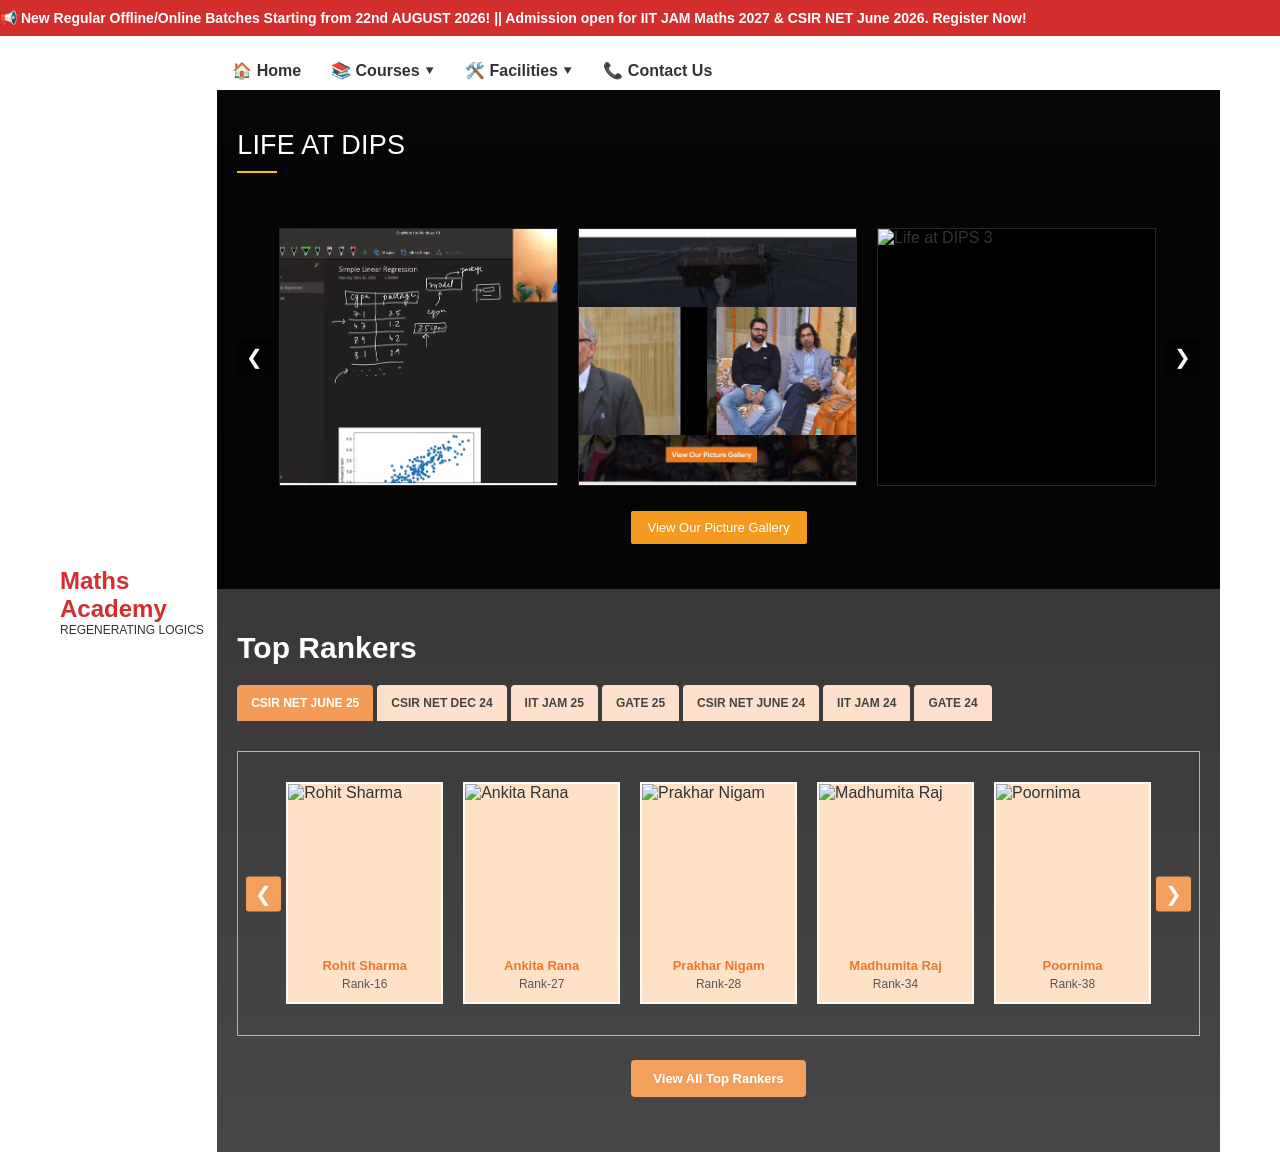
==== commit b41643da: "Update index.html" ====
--- a/index.html
+++ b/index.html
@@ -1781,3 +1781,1836 @@
 DipsLifeLoad();
 
 </script>
+                <!-- =========================================================
+     TOP RANKERS SECTION
+========================================================= -->
+
+<section id="topRankersSection" class="top-rankers-section">
+
+  <!-- Background overlay -->
+  <div class="rankers-bg-overlay"></div>
+
+  <div class="rankers-container">
+
+    <h2 class="rankers-heading">Top Rankers</h2>
+
+    <!-- EXAM TABS -->
+    <div class="ranker-tabs">
+
+      <button class="ranker-tab active" data-exam="csir25">
+        CSIR NET JUNE 25
+      </button>
+
+      <button class="ranker-tab" data-exam="csir24dec">
+        CSIR NET DEC 24
+      </button>
+
+      <button class="ranker-tab" data-exam="jam25">
+        IIT JAM 25
+      </button>
+
+      <button class="ranker-tab" data-exam="gate25">
+        GATE 25
+      </button>
+
+      <button class="ranker-tab" data-exam="csir24june">
+        CSIR NET JUNE 24
+      </button>
+
+      <button class="ranker-tab" data-exam="jam24">
+        IIT JAM 24
+      </button>
+
+      <button class="ranker-tab" data-exam="gate24">
+        GATE 24
+      </button>
+
+    </div>
+
+
+    <!-- SLIDER -->
+    <div class="ranker-slider-box">
+
+      <button class="ranker-arrow ranker-prev" id="rankerPrev">
+        &#10094;
+      </button>
+
+      <div class="ranker-slider" id="rankerSlider"></div>
+
+      <button class="ranker-arrow ranker-next" id="rankerNext">
+        &#10095;
+      </button>
+
+    </div>
+
+
+    <!-- VIEW ALL -->
+    <button class="ranker-view-all" id="rankerViewAll">
+      View All Top Rankers
+    </button>
+
+  </div>
+</section>
+
+
+<!-- =========================================================
+     ALL RANKERS POPUP
+========================================================= -->
+
+<div class="ranker-all-modal" id="rankerAllModal">
+
+  <div class="ranker-all-box">
+
+    <button class="ranker-all-close" id="rankerAllClose">
+      &times;
+    </button>
+
+    <h2 id="rankerAllTitle"></h2>
+
+    <div class="ranker-all-grid" id="rankerAllGrid"></div>
+
+  </div>
+
+</div>
+
+
+<!-- =========================================================
+     LARGE PHOTO POPUP
+========================================================= -->
+
+<div class="ranker-photo-modal" id="rankerPhotoModal">
+
+  <button class="ranker-photo-close" id="rankerPhotoClose">
+    &times;
+  </button>
+
+  <img id="rankerLargePhoto" src="" alt="Top Ranker">
+
+  <div class="ranker-large-text">
+
+    <h3 id="rankerLargeName"></h3>
+
+    <p id="rankerLargeRank"></p>
+
+  </div>
+
+</div>
+
+
+
+<style>
+
+/* =========================================================
+   SECTION
+========================================================= */
+
+.top-rankers-section {
+
+  position: relative;
+
+  width: 100%;
+
+  padding: 42px 20px 55px;
+
+  overflow: hidden;
+
+  background-image:
+    url("https://images.unsplash.com/photo-1523240795612-9a054b0db644?auto=format&fit=crop&w=1800&q=85");
+
+  background-size: cover;
+
+  background-position: center;
+
+  background-attachment: fixed;
+
+}
+
+
+/* DARK BACKGROUND */
+
+.rankers-bg-overlay {
+
+  position: absolute;
+
+  inset: 0;
+
+  background:
+    linear-gradient(
+      rgba(0,0,0,.78),
+      rgba(0,0,0,.72)
+    );
+
+}
+
+
+.rankers-container {
+
+  position: relative;
+
+  z-index: 2;
+
+  max-width: 1100px;
+
+  margin: auto;
+
+}
+
+
+/* =========================================================
+   HEADING
+========================================================= */
+
+.rankers-heading {
+
+  margin: 0 0 20px;
+
+  color: white;
+
+  font-size: 30px;
+
+  font-weight: 700;
+
+}
+
+
+/* =========================================================
+   TABS
+========================================================= */
+
+.ranker-tabs {
+
+  display: flex;
+
+  flex-wrap: wrap;
+
+  gap: 4px;
+
+  margin-bottom: 30px;
+
+}
+
+
+.ranker-tab {
+
+  border: none;
+
+  background: #ffe0cc;
+
+  color: #444;
+
+  padding: 11px 14px;
+
+  font-size: 12px;
+
+  font-weight: 600;
+
+  cursor: pointer;
+
+  border-radius: 4px 4px 0 0;
+
+  transition: .25s;
+
+}
+
+
+.ranker-tab:hover {
+
+  background: #ffc69f;
+
+}
+
+
+.ranker-tab.active {
+
+  background: #f59b58;
+
+  color: white;
+
+}
+
+
+/* =========================================================
+   SLIDER BOX
+========================================================= */
+
+.ranker-slider-box {
+
+  position: relative;
+
+  border: 1px solid rgba(255,255,255,.6);
+
+  padding: 30px 48px;
+
+  min-height: 285px;
+
+}
+
+
+.ranker-slider {
+
+  display: flex;
+
+  gap: 20px;
+
+  overflow: hidden;
+
+  scroll-behavior: smooth;
+
+}
+
+
+/* =========================================================
+   CARD
+========================================================= */
+
+.ranker-card {
+
+  flex: 0 0 calc(20% - 16px);
+
+  background: #ffe1c8;
+
+  border: 2px solid rgba(255,255,255,.8);
+
+  cursor: pointer;
+
+  overflow: hidden;
+
+  transition:
+    transform .3s,
+    box-shadow .3s;
+
+}
+
+
+.ranker-card:hover {
+
+  transform: translateY(-7px);
+
+  box-shadow:
+    0 12px 30px rgba(0,0,0,.4);
+
+}
+
+
+.ranker-card img {
+
+  width: 100%;
+
+  height: 165px;
+
+  display: block;
+
+  object-fit: cover;
+
+}
+
+
+.ranker-card-info {
+
+  text-align: center;
+
+  padding: 9px 4px 11px;
+
+}
+
+
+.ranker-card-name {
+
+  margin: 0;
+
+  color: #e9792f;
+
+  font-size: 13px;
+
+  font-weight: 700;
+
+}
+
+
+.ranker-card-rank {
+
+  margin: 4px 0 0;
+
+  color: #555;
+
+  font-size: 12px;
+
+}
+
+
+/* =========================================================
+   ARROWS
+========================================================= */
+
+.ranker-arrow {
+
+  position: absolute;
+
+  top: 50%;
+
+  transform: translateY(-50%);
+
+  width: 35px;
+
+  height: 35px;
+
+  border: none;
+
+  background: #f4a05d;
+
+  color: white;
+
+  font-size: 20px;
+
+  cursor: pointer;
+
+  z-index: 5;
+
+  border-radius: 3px;
+
+}
+
+
+.ranker-arrow:hover {
+
+  background: #e77f32;
+
+}
+
+
+.ranker-prev {
+
+  left: 8px;
+
+}
+
+
+.ranker-next {
+
+  right: 8px;
+
+}
+
+
+/* =========================================================
+   VIEW ALL
+========================================================= */
+
+.ranker-view-all {
+
+  display: block;
+
+  margin: 24px auto 0;
+
+  padding: 11px 22px;
+
+  border: none;
+
+  border-radius: 4px;
+
+  background: #f4a05d;
+
+  color: white;
+
+  font-size: 13px;
+
+  font-weight: 600;
+
+  cursor: pointer;
+
+}
+
+
+.ranker-view-all:hover {
+
+  background: #e77f32;
+
+}
+
+
+/* =========================================================
+   ALL MODAL
+========================================================= */
+
+.ranker-all-modal {
+
+  position: fixed;
+
+  inset: 0;
+
+  display: none;
+
+  z-index: 99999;
+
+  padding: 30px 15px;
+
+  overflow-y: auto;
+
+  background: rgba(0,0,0,.88);
+
+}
+
+
+.ranker-all-modal.show {
+
+  display: block;
+
+}
+
+
+.ranker-all-box {
+
+  position: relative;
+
+  max-width: 1150px;
+
+  margin: auto;
+
+  padding: 38px 25px 45px;
+
+  background: white;
+
+  border-radius: 8px;
+
+}
+
+
+.ranker-all-box h2 {
+
+  margin: 0 0 30px;
+
+  text-align: center;
+
+  font-size: 25px;
+
+  color: #333;
+
+}
+
+
+/* GRID */
+
+.ranker-all-grid {
+
+  display: grid;
+
+  grid-template-columns:
+    repeat(4,1fr);
+
+  gap: 20px;
+
+}
+
+
+.ranker-all-card {
+
+  overflow: hidden;
+
+  background: #ffe1c8;
+
+  border: 1px solid #ddd;
+
+  cursor: pointer;
+
+  transition: .3s;
+
+}
+
+
+.ranker-all-card:hover {
+
+  transform: translateY(-5px);
+
+  box-shadow:
+    0 10px 25px rgba(0,0,0,.2);
+
+}
+
+
+.ranker-all-card img {
+
+  width: 100%;
+
+  height: 220px;
+
+  object-fit: cover;
+
+  display: block;
+
+}
+
+
+.ranker-all-info {
+
+  text-align: center;
+
+  padding: 10px;
+
+}
+
+
+.ranker-all-info strong {
+
+  display: block;
+
+  color: #e9792f;
+
+  font-size: 14px;
+
+}
+
+
+.ranker-all-info span {
+
+  display: block;
+
+  margin-top: 4px;
+
+  color: #555;
+
+  font-size: 12px;
+
+}
+
+
+/* CLOSE */
+
+.ranker-all-close {
+
+  position: absolute;
+
+  top: 10px;
+
+  right: 14px;
+
+  width: 40px;
+
+  height: 40px;
+
+  border: none;
+
+  border-radius: 50%;
+
+  background: #e9792f;
+
+  color: white;
+
+  font-size: 28px;
+
+  cursor: pointer;
+
+}
+
+
+/* =========================================================
+   LARGE PHOTO MODAL
+========================================================= */
+
+.ranker-photo-modal {
+
+  position: fixed;
+
+  inset: 0;
+
+  z-index: 100000;
+
+  display: none;
+
+  align-items: center;
+
+  justify-content: center;
+
+  flex-direction: column;
+
+  padding: 20px;
+
+  background: rgba(0,0,0,.94);
+
+}
+
+
+.ranker-photo-modal.show {
+
+  display: flex;
+
+}
+
+
+.ranker-photo-modal img {
+
+  max-width: 90%;
+
+  max-height: 76vh;
+
+  object-fit: contain;
+
+  border: 4px solid white;
+
+  border-radius: 5px;
+
+}
+
+
+.ranker-photo-close {
+
+  position: fixed;
+
+  right: 25px;
+
+  top: 18px;
+
+  width: 43px;
+
+  height: 43px;
+
+  border: none;
+
+  border-radius: 50%;
+
+  background: white;
+
+  color: #222;
+
+  font-size: 30px;
+
+  cursor: pointer;
+
+}
+
+
+.ranker-large-text {
+
+  color: white;
+
+  text-align: center;
+
+  margin-top: 12px;
+
+}
+
+
+.ranker-large-text h3 {
+
+  margin: 0;
+
+  font-size: 21px;
+
+}
+
+
+.ranker-large-text p {
+
+  margin: 5px 0;
+
+  font-size: 14px;
+
+}
+
+
+/* =========================================================
+   TABLET
+========================================================= */
+
+@media(max-width:900px){
+
+  .ranker-card {
+
+    flex: 0 0 calc(33.333% - 14px);
+
+  }
+
+  .ranker-all-grid {
+
+    grid-template-columns:
+      repeat(3,1fr);
+
+  }
+
+}
+
+
+/* =========================================================
+   MOBILE
+========================================================= */
+
+@media(max-width:600px){
+
+  .top-rankers-section {
+
+    padding: 30px 10px 40px;
+
+    background-attachment: scroll;
+
+  }
+
+  .rankers-heading {
+
+    font-size: 24px;
+
+  }
+
+  .ranker-tabs {
+
+    flex-wrap: nowrap;
+
+    overflow-x: auto;
+
+    padding-bottom: 5px;
+
+  }
+
+  .ranker-tab {
+
+    flex-shrink: 0;
+
+    white-space: nowrap;
+
+    font-size: 10px;
+
+    padding: 9px 11px;
+
+  }
+
+  .ranker-slider-box {
+
+    padding: 20px 35px;
+
+  }
+
+  .ranker-card {
+
+    flex: 0 0 calc(50% - 7px);
+
+  }
+
+  .ranker-card img {
+
+    height: 155px;
+
+  }
+
+  .ranker-all-grid {
+
+    grid-template-columns:
+      repeat(2,1fr);
+
+    gap: 12px;
+
+  }
+
+  .ranker-all-card img {
+
+    height: 180px;
+
+  }
+
+}
+
+
+/* SMALL MOBILE */
+
+@media(max-width:380px){
+
+  .ranker-card {
+
+    flex: 0 0 100%;
+
+  }
+
+  .ranker-all-grid {
+
+    grid-template-columns:1fr;
+
+  }
+
+}
+
+</style>
+
+
+
+<script>
+
+/* =========================================================
+   RANKER DATA
+========================================================= */
+
+const rankerData = {
+
+  /* -------------------------------------------------------
+     CSIR NET JUNE 2025
+  ------------------------------------------------------- */
+
+  csir25: {
+
+    title: "CSIR NET RANKERS JUNE 2025",
+
+    people: [
+
+      {
+        name: "Rohit Sharma",
+        rank: "Rank-16",
+        image:
+        "https://www.dipsacademy.com/Content/Rankers/CSIR2025/16_Rohit_Sharma_JRF.jpg"
+      },
+
+      {
+        name: "Ankita Rana",
+        rank: "Rank-27",
+        image:
+        "https://www.dipsacademy.com/Content/Rankers/CSIR2025/27_Ankita_Rana_JRF.jpg"
+      },
+
+      {
+        name: "Prakhar Nigam",
+        rank: "Rank-28",
+        image:
+        "https://www.dipsacademy.com/Content/Rankers/CSIR2025/28_Prakhar_Nigam_NET.jpg"
+      },
+
+      {
+        name: "Madhumita Raj",
+        rank: "Rank-34",
+        image:
+        "https://www.dipsacademy.com/Content/Rankers/CSIR2025/34_Madhumita_Raj_JRF.jpg"
+      },
+
+      {
+        name: "Poornima",
+        rank: "Rank-38",
+        image:
+        "https://www.dipsacademy.com/Content/Rankers/CSIR2025/38_Poornima_NET.jpg"
+      },
+
+      {
+        name: "Nimesh Bhatt",
+        rank: "Rank-46",
+        image:
+        "https://www.dipsacademy.com/Content/Rankers/CSIR2025/46_Nimesh_Bhatt_JRF.jpg"
+      },
+
+      {
+        name: "Ritik Agarwal",
+        rank: "Rank-47",
+        image:
+        "https://www.dipsacademy.com/Content/Rankers/CSIR2025/47_Ritik_Agarwal_NET.jpg"
+      },
+
+      {
+        name: "Nisha Yadav",
+        rank: "Rank-66",
+        image:
+        "https://www.dipsacademy.com/Content/Rankers/CSIR2025/66_Nisha_Yadav_JRF.jpg"
+      },
+
+      {
+        name: "Jawahar Singh",
+        rank: "Rank-73",
+        image:
+        "https://www.dipsacademy.com/Content/Rankers/CSIR2025/73_Jawahar_Singh_NET.jpg"
+      },
+
+      {
+        name: "Saumyaranjan Das",
+        rank: "Rank-73",
+        image:
+        "https://www.dipsacademy.com/Content/Rankers/CSIR2025/73_Saumyaranjan_Das_NET.jpg"
+      }
+
+    ]
+
+  },
+
+
+  /* -------------------------------------------------------
+     CSIR NET DEC 2024
+  ------------------------------------------------------- */
+
+  csir24dec: {
+
+    title: "CSIR NET RANKERS DEC 2024",
+
+    people: [
+
+      {
+        name: "Roshan Kumar Maurya",
+        rank: "Rank-9",
+        image:
+        "https://www.dipsacademy.com/Content/Rankers/net2025/Rank-09-Roshan-Kumar-Maurya.jpg"
+      },
+
+      {
+        name: "Pankaj Kumar Samal",
+        rank: "Rank-15",
+        image:
+        "https://www.dipsacademy.com/Content/Rankers/net2025/Rank-15-Pankaj-Kumar-Samal.jpg"
+      },
+
+      {
+        name: "Shafiya Ansari",
+        rank: "Rank-17",
+        image:
+        "https://www.dipsacademy.com/Content/Rankers/net2025/Rank-17-Shafiya-Ansari.jpg"
+      },
+
+      {
+        name: "Pravin Yadav",
+        rank: "Rank-18",
+        image:
+        "https://www.dipsacademy.com/Content/Rankers/net2025/Rank-18-Pravin-Yadav.jpg"
+      },
+
+      {
+        name: "Tarun Nirwan",
+        rank: "Rank-18",
+        image:
+        "https://www.dipsacademy.com/Content/Rankers/net2025/Rank-18-Tarun-Nirwan.jpg"
+      },
+
+      {
+        name: "Tanishka Singh",
+        rank: "Rank-28",
+        image:
+        "https://www.dipsacademy.com/Content/Rankers/net2025/Rank-28-Tanishka-Singh.jpg"
+      },
+
+      {
+        name: "Aaina Dalal",
+        rank: "Rank-30",
+        image:
+        "https://www.dipsacademy.com/Content/Rankers/net2025/Rank-30-Aaina-Dalal.jpg"
+      },
+
+      {
+        name: "Ananya Tripathi",
+        rank: "Rank-30",
+        image:
+        "https://www.dipsacademy.com/Content/Rankers/net2025/Rank-30-Ananya-Tripathi.jpg"
+      },
+
+      {
+        name: "Gouranga Payra",
+        rank: "Rank-34",
+        image:
+        "https://www.dipsacademy.com/Content/Rankers/net2025/Rank-34-Gouranga-Payra.jpg"
+      },
+
+      {
+        name: "Sawita Sarswat",
+        rank: "Rank-36",
+        image:
+        "https://www.dipsacademy.com/Content/Rankers/net2025/Rank-36-Sawita-Sarswat.jpg"
+      }
+
+    ]
+
+  },
+
+
+  /* -------------------------------------------------------
+     IIT JAM 2025
+  ------------------------------------------------------- */
+
+  jam25: {
+
+    title: "IIT JAM RANKERS 2025",
+
+    people: [
+
+      {
+        name: "Sahil Bishnoi",
+        rank: "Rank-7",
+        image:
+        "https://www.dipsacademy.com/Content/Rankers/Jam2025/Rank-7-Sahil-Bishnoi.jpg"
+      },
+
+      {
+        name: "Harish Kumar",
+        rank: "Rank-13",
+        image:
+        "https://www.dipsacademy.com/Content/Rankers/Jam2025/Rank-13-Harish-Kumar.jpg"
+      },
+
+      {
+        name: "Rahul Maithani",
+        rank: "Rank-18",
+        image:
+        "https://www.dipsacademy.com/Content/Rankers/Jam2025/Rank-18-Rahul-Maithani.jpg"
+      },
+
+      {
+        name: "Narendra Kumar",
+        rank: "Rank-30",
+        image:
+        "https://www.dipsacademy.com/Content/Rankers/Jam2025/Rank-30-Narendra-Kumar.jpg"
+      },
+
+      {
+        name: "Tushar Daila",
+        rank: "Rank-31",
+        image:
+        "https://www.dipsacademy.com/Content/Rankers/Jam2025/Rank-31-Tushar-Daila.jpg"
+      },
+
+      {
+        name: "Muskan",
+        rank: "Rank-32",
+        image:
+        "https://www.dipsacademy.com/Content/Rankers/Jam2025/Rank-32-Muskan.jpg"
+      },
+
+      {
+        name: "Pradeep",
+        rank: "Rank-45",
+        image:
+        "https://www.dipsacademy.com/Content/Rankers/Jam2025/Rank-45-Pradeep.jpg"
+      },
+
+      {
+        name: "Pushpam Kumar",
+        rank: "Rank-50",
+        image:
+        "https://www.dipsacademy.com/Content/Rankers/Jam2025/Rank-50-Pushpam-Kumar.jpg"
+      },
+
+      {
+        name: "Shahid Anowar Laskar",
+        rank: "Rank-51",
+        image:
+        "https://www.dipsacademy.com/Content/Rankers/Jam2025/Rank-51-Shahid-Anowar-Laskar.jpg"
+      },
+
+      {
+        name: "Deepak Sharma",
+        rank: "Rank-60",
+        image:
+        "https://www.dipsacademy.com/Content/Rankers/Jam2025/Rank-60-Deepak-Sharma.jpg"
+      }
+
+    ]
+
+  },
+
+
+  /* -------------------------------------------------------
+     GATE 2025
+  ------------------------------------------------------- */
+
+  gate25: {
+
+    title: "GATE RANKERS 2025",
+
+    people: [
+
+      {
+        name: "Aaina",
+        rank: "Rank-75",
+        image:
+        "https://www.dipsacademy.com/Content/Rankers/Gate2025/Rank-75-Aaina.jpg"
+      },
+
+      {
+        name: "Arushi",
+        rank: "Rank-75",
+        image:
+        "https://www.dipsacademy.com/Content/Rankers/Gate2025/Rank-75-Arushi.jpg"
+      },
+
+      {
+        name: "Gopal Samanta",
+        rank: "Rank-80",
+        image:
+        "https://www.dipsacademy.com/Content/Rankers/Gate2025/Rank-80-Gopal-Samanta.jpg"
+      },
+
+      {
+        name: "Saloni Gajjar",
+        rank: "Rank-80",
+        image:
+        "https://www.dipsacademy.com/Content/Rankers/Gate2025/Rank-80-Saloni-Gajjar.jpg"
+      },
+
+      {
+        name: "Shivani Singh Chauhan",
+        rank: "Rank-80",
+        image:
+        "https://www.dipsacademy.com/Content/Rankers/Gate2025/Rank-80-Shivani-Singh-Chauhan.jpg"
+      },
+
+      {
+        name: "Parmjeet",
+        rank: "Rank-103",
+        image:
+        "https://www.dipsacademy.com/Content/Rankers/Gate2025/Rank-103-Parmjeet.jpg"
+      },
+
+      {
+        name: "Rupankar",
+        rank: "Rank-103",
+        image:
+        "https://www.dipsacademy.com/Content/Rankers/Gate2025/Rank-103-Rupankar.jpg"
+      },
+
+      {
+        name: "Nishant Kansari",
+        rank: "Rank-124",
+        image:
+        "https://www.dipsacademy.com/Content/Rankers/Gate2025/Rank-124-Nishant-Kansari.jpg"
+      },
+
+      {
+        name: "Ayan Panja",
+        rank: "Rank-167",
+        image:
+        "https://www.dipsacademy.com/Content/Rankers/Gate2025/Rank-167-Ayan-Panja.jpg"
+      },
+
+      {
+        name: "Shahbaz Ali",
+        rank: "Rank-179",
+        image:
+        "https://www.dipsacademy.com/Content/Rankers/Gate2025/Rank-179-Shahbaz-Ali.jpg"
+      }
+
+    ]
+
+  },
+
+
+  /* -------------------------------------------------------
+     CSIR NET JUNE 2024
+  ------------------------------------------------------- */
+
+  csir24june: {
+
+    title: "CSIR NET RANKERS JUNE 2024",
+
+    people: [
+
+      {
+        name: "S.K. Shorain",
+        rank: "Rank-1",
+        image:
+        "https://www.dipsacademy.com/Content/img/sections/csirnet2024/S.K.%20Shorain.png"
+      },
+
+      {
+        name: "Kanika Goyal",
+        rank: "Rank-25",
+        image:
+        "https://www.dipsacademy.com/Content/img/sections/csirnet2024/Kanika%20goyal.png"
+      },
+
+      {
+        name: "Vineet Hooda",
+        rank: "Rank-34",
+        image:
+        "https://www.dipsacademy.com/Content/img/sections/csirnet2024/Vineet%20Hooda.png"
+      },
+
+      {
+        name: "Ashish Kumar",
+        rank: "Rank-40",
+        image:
+        "https://www.dipsacademy.com/Content/img/sections/csirnet2024/ashish%20kumar.png"
+      },
+
+      {
+        name: "Sonal",
+        rank: "Rank-40",
+        image:
+        "https://www.dipsacademy.com/Content/img/sections/csirnet2024/sonal.png"
+      },
+
+      {
+        name: "Nitesh",
+        rank: "Rank-45",
+        image:
+        "https://www.dipsacademy.com/Content/img/sections/csirnet2024/Nitesh.png"
+      },
+
+      {
+        name: "Manish",
+        rank: "Rank-53",
+        image:
+        "https://www.dipsacademy.com/Content/img/sections/csirnet2024/Manish.png"
+      },
+
+      {
+        name: "Ekta",
+        rank: "Rank-53",
+        image:
+        "https://www.dipsacademy.com/Content/img/sections/csirnet2024/ekta.png"
+      }
+
+    ]
+
+  },
+
+
+  /* -------------------------------------------------------
+     IIT JAM 2024
+  ------------------------------------------------------- */
+
+  jam24: {
+
+    title: "IIT JAM RANKERS 2024",
+
+    people: [
+
+      {
+        name: "Astha Jain",
+        rank: "Rank-12",
+        image:
+        "https://www.dipsacademy.com/Content/img/sections/jam-rankers-2024/12%20Astha%20Jain.png"
+      },
+
+      {
+        name: "Naresh",
+        rank: "Rank-13",
+        image:
+        "https://www.dipsacademy.com/Content/img/sections/jam-rankers-2024/13%20Naresh.png"
+      },
+
+      {
+        name: "Digraj Panda",
+        rank: "Rank-17",
+        image:
+        "https://www.dipsacademy.com/Content/img/sections/jam-rankers-2024/17%20Digraj%20Panda.png"
+      },
+
+      {
+        name: "Vikas Choudhary",
+        rank: "Rank-25",
+        image:
+        "https://www.dipsacademy.com/Content/img/sections/jam-rankers-2024/25%20Vikas%20Choudhary.png"
+      },
+
+      {
+        name: "Sohan Manna",
+        rank: "Rank-26",
+        image:
+        "https://www.dipsacademy.com/Content/img/sections/jam-rankers-2024/26%20Sohan%20Manna.png"
+      },
+
+      {
+        name: "Nishant Kumar Verma",
+        rank: "Rank-38",
+        image:
+        "https://www.dipsacademy.com/Content/img/sections/jam-rankers-2024/38%20Nishant-Kumar-Verma.png"
+      },
+
+      {
+        name: "Rick George Fernandes",
+        rank: "Rank-43",
+        image:
+        "https://www.dipsacademy.com/Content/img/sections/jam-rankers-2024/43%20Rick%20George.png"
+      },
+
+      {
+        name: "Subham Chatterjee",
+        rank: "Rank-44",
+        image:
+        "https://www.dipsacademy.com/Content/img/sections/jam-rankers-2024/44%20Subham.png"
+      }
+
+    ]
+
+  },
+
+
+  /* -------------------------------------------------------
+     GATE 2024
+  ------------------------------------------------------- */
+
+  gate24: {
+
+    title: "GATE RANKERS 2024",
+
+    people: [
+
+      {
+        name: "Sachin Shukla",
+        rank: "Rank-2",
+        image:
+        "https://www.dipsacademy.com/Content/img/sections/gate-rankers-2024/2-Sachin_Shukla.png"
+      },
+
+      {
+        name: "Amiya Ghosh",
+        rank: "Rank-11",
+        image:
+        "https://www.dipsacademy.com/Content/img/sections/gate-rankers-2024/11%20Amiya%20Ghosh.png"
+      },
+
+      {
+        name: "Divyanshu Singh",
+        rank: "Rank-21",
+        image:
+        "https://www.dipsacademy.com/Content/img/sections/gate-rankers-2024/21-Divyanshu_Singh.png"
+      },
+
+      {
+        name: "Harsh Soni",
+        rank: "Rank-42",
+        image:
+        "https://www.dipsacademy.com/Content/img/sections/gate-rankers-2024/42%20Harsh%20Soni.png"
+      },
+
+      {
+        name: "Inderjeet Bhardwaj",
+        rank: "Rank-62",
+        image:
+        "https://www.dipsacademy.com/Content/img/sections/gate-rankers-2024/62-Inderjeet_Bhardwaj.png"
+      },
+
+      {
+        name: "Bishnu Aggarwal",
+        rank: "Rank-72",
+        image:
+        "https://www.dipsacademy.com/Content/img/sections/gate-rankers-2024/Bishnu%20Aggarwal.png"
+      },
+
+      {
+        name: "Bhupendra Pratap Singh",
+        rank: "Rank-110",
+        image:
+        "https://www.dipsacademy.com/Content/img/sections/gate-rankers-2024/Bhupendra%20Pratap%20Singh.png"
+      },
+
+      {
+        name: "DeepJyoti Kalita",
+        rank: "Rank-138",
+        image:
+        "https://www.dipsacademy.com/Content/img/sections/gate-rankers-2024/Deepjyoti%20Kalita.png"
+      }
+
+    ]
+
+  }
+
+};
+
+
+
+/* =========================================================
+   ELEMENTS
+========================================================= */
+
+const rankerSlider =
+  document.getElementById("rankerSlider");
+
+const rankerPrev =
+  document.getElementById("rankerPrev");
+
+const rankerNext =
+  document.getElementById("rankerNext");
+
+const rankerViewAll =
+  document.getElementById("rankerViewAll");
+
+const rankerAllModal =
+  document.getElementById("rankerAllModal");
+
+const rankerAllClose =
+  document.getElementById("rankerAllClose");
+
+const rankerAllTitle =
+  document.getElementById("rankerAllTitle");
+
+const rankerAllGrid =
+  document.getElementById("rankerAllGrid");
+
+const rankerPhotoModal =
+  document.getElementById("rankerPhotoModal");
+
+const rankerPhotoClose =
+  document.getElementById("rankerPhotoClose");
+
+const rankerLargePhoto =
+  document.getElementById("rankerLargePhoto");
+
+const rankerLargeName =
+  document.getElementById("rankerLargeName");
+
+const rankerLargeRank =
+  document.getElementById("rankerLargeRank");
+
+
+
+/* =========================================================
+   CURRENT EXAM
+========================================================= */
+
+let currentRankerExam = "csir25";
+
+
+
+/* =========================================================
+   DISPLAY SLIDER
+========================================================= */
+
+function displayRankers(exam){
+
+  currentRankerExam = exam;
+
+  const data =
+    rankerData[exam];
+
+  rankerSlider.innerHTML = "";
+
+  data.people.forEach(person => {
+
+    const card =
+      document.createElement("div");
+
+    card.className =
+      "ranker-card";
+
+    card.innerHTML = `
+
+      <img
+        src="${person.image}"
+        alt="${person.name}"
+        loading="lazy"
+      >
+
+      <div class="ranker-card-info">
+
+        <p class="ranker-card-name">
+          ${person.name}
+        </p>
+
+        <p class="ranker-card-rank">
+          ${person.rank}
+        </p>
+
+      </div>
+
+    `;
+
+    card.onclick = function(){
+
+      openLargePhoto(person);
+
+    };
+
+    rankerSlider.appendChild(card);
+
+  });
+
+  rankerSlider.scrollLeft = 0;
+
+}
+
+
+
+/* =========================================================
+   TABS
+========================================================= */
+
+document
+.querySelectorAll(".ranker-tab")
+.forEach(tab => {
+
+  tab.addEventListener("click", function(){
+
+    document
+    .querySelectorAll(".ranker-tab")
+    .forEach(t =>
+      t.classList.remove("active")
+    );
+
+    this.classList.add("active");
+
+    displayRankers(
+      this.dataset.exam
+    );
+
+  });
+
+});
+
+
+
+/* =========================================================
+   NEXT
+========================================================= */
+
+rankerNext.onclick = function(){
+
+  const card =
+    rankerSlider.querySelector(".ranker-card");
+
+  if(!card) return;
+
+  rankerSlider.scrollBy({
+
+    left:
+      card.offsetWidth + 20,
+
+    behavior: "smooth"
+
+  });
+
+};
+
+
+
+/* =========================================================
+   PREVIOUS
+========================================================= */
+
+rankerPrev.onclick = function(){
+
+  const card =
+    rankerSlider.querySelector(".ranker-card");
+
+  if(!card) return;
+
+  rankerSlider.scrollBy({
+
+    left:
+      -(card.offsetWidth + 20),
+
+    behavior: "smooth"
+
+  });
+
+};
+
+
+
+/* =========================================================
+   AUTO SLIDER
+========================================================= */
+
+let rankerAutoSlider =
+  setInterval(function(){
+
+    const card =
+      rankerSlider.querySelector(".ranker-card");
+
+    if(!card) return;
+
+    const maxScroll =
+      rankerSlider.scrollWidth -
+      rankerSlider.clientWidth;
+
+    if(
+      rankerSlider.scrollLeft >=
+      maxScroll - 5
+    ){
+
+      rankerSlider.scrollTo({
+
+        left: 0,
+
+        behavior: "smooth"
+
+      });
+
+    }else{
+
+      rankerSlider.scrollBy({
+
+        left:
+          card.offsetWidth + 20,
+
+        behavior: "smooth"
+
+      });
+
+    }
+
+  },3500);
+
+
+
+/* =========================================================
+   VIEW ALL
+========================================================= */
+
+rankerViewAll.onclick =
+function(){
+
+  const data =
+    rankerData[currentRankerExam];
+
+  rankerAllTitle.textContent =
+    data.title;
+
+  rankerAllGrid.innerHTML = "";
+
+  data.people.forEach(person => {
+
+    const card =
+      document.createElement("div");
+
+    card.className =
+      "ranker-all-card";
+
+    card.innerHTML = `
+
+      <img
+        src="${person.image}"
+        alt="${person.name}"
+        loading="lazy"
+      >
+
+      <div class="ranker-all-info">
+
+        <strong>
+          ${person.name}
+        </strong>
+
+        <span>
+          ${person.rank}
+        </span>
+
+      </div>
+
+    `;
+
+    card.onclick = function(){
+
+      openLargePhoto(person);
+
+    };
+
+    rankerAllGrid.appendChild(card);
+
+  });
+
+  rankerAllModal.classList.add("show");
+
+  document.body.style.overflow =
+    "hidden";
+
+};
+
+
+
+/* =========================================================
+   CLOSE ALL
+========================================================= */
+
+rankerAllClose.onclick =
+function(){
+
+  rankerAllModal.classList.remove("show");
+
+  document.body.style.overflow =
+    "";
+
+};
+
+
+
+rankerAllModal.onclick =
+function(e){
+
+  if(e.target === rankerAllModal){
+
+    rankerAllModal.classList.remove("show");
+
+    document.body.style.overflow =
+      "";
+
+  }
+
+};
+
+
+
+/* =========================================================
+   LARGE PHOTO
+========================================================= */
+
+function openLargePhoto(person){
+
+  rankerLargePhoto.src =
+    person.image;
+
+  rankerLargeName.textContent =
+    person.name;
+
+  rankerLargeRank.textContent =
+    person.rank;
+
+  rankerPhotoModal.classList.add("show");
+
+  document.body.style.overflow =
+    "hidden";
+
+}
+
+
+
+/* =========================================================
+   CLOSE PHOTO
+========================================================= */
+
+rankerPhotoClose.onclick =
+function(){
+
+  rankerPhotoModal.classList.remove("show");
+
+  rankerLargePhoto.src = "";
+
+  document.body.style.overflow =
+    "";
+
+};
+
+
+
+rankerPhotoModal.onclick =
+function(e){
+
+  if(e.target === rankerPhotoModal){
+
+    rankerPhotoModal.classList.remove("show");
+
+    rankerLargePhoto.src = "";
+
+    document.body.style.overflow =
+      "";
+
+  }
+
+};
+
+
+
+/* =========================================================
+   ESC KEY
+========================================================= */
+
+document.addEventListener(
+  "keydown",
+  function(e){
+
+    if(e.key === "Escape"){
+
+      rankerAllModal.classList.remove("show");
+
+      rankerPhotoModal.classList.remove("show");
+
+      document.body.style.overflow =
+        "";
+
+    }
+
+  }
+);
+
+
+
+/* =========================================================
+   START
+========================================================= */
+
+displayRankers("csir25");
+
+</script>
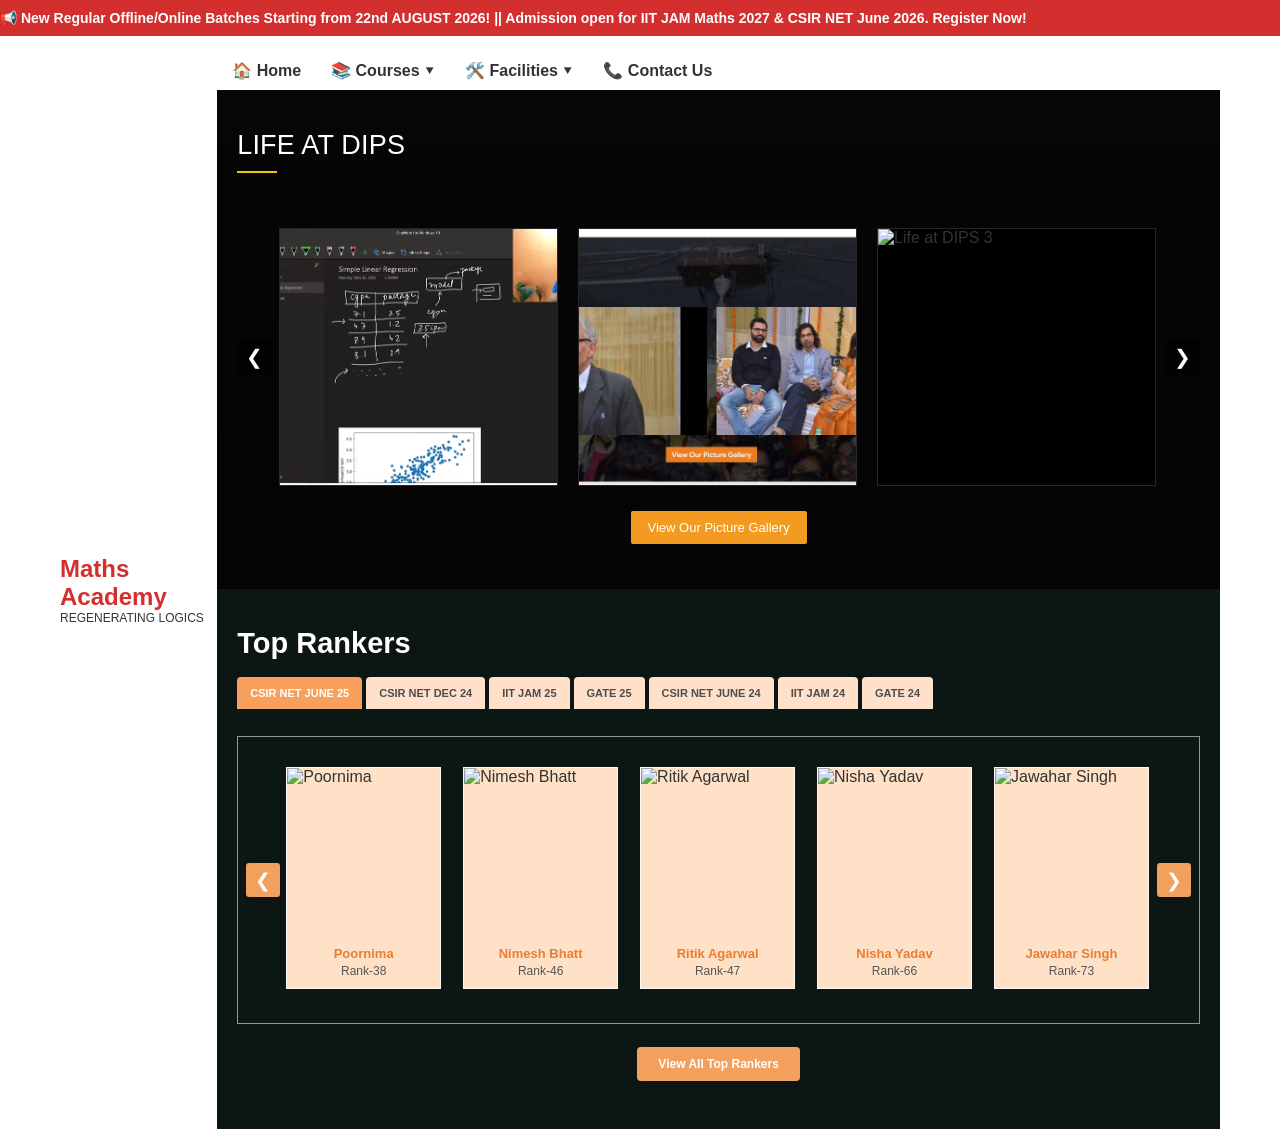
==== commit caaa2f5e: "Update index.html" ====
--- a/index.html
+++ b/index.html
@@ -1781,47 +1781,46 @@
 DipsLifeLoad();
 
 </script>
-                <!-- =========================================================
-     TOP RANKERS SECTION
+<!-- =========================================================
+     TOP RANKERS
 ========================================================= -->
 
-<section id="topRankersSection" class="top-rankers-section">
-
-  <!-- Background overlay -->
-  <div class="rankers-bg-overlay"></div>
-
-  <div class="rankers-container">
-
-    <h2 class="rankers-heading">Top Rankers</h2>
+<section class="TR-section" id="TRSection">
+
+  <div class="TR-background"></div>
+
+  <div class="TR-content">
+
+    <h2 class="TR-title">Top Rankers</h2>
 
     <!-- EXAM TABS -->
-    <div class="ranker-tabs">
-
-      <button class="ranker-tab active" data-exam="csir25">
+    <div class="TR-tabs">
+
+      <button class="TR-tab TR-active" data-exam="csir25">
         CSIR NET JUNE 25
       </button>
 
-      <button class="ranker-tab" data-exam="csir24dec">
+      <button class="TR-tab" data-exam="csir24dec">
         CSIR NET DEC 24
       </button>
 
-      <button class="ranker-tab" data-exam="jam25">
+      <button class="TR-tab" data-exam="jam25">
         IIT JAM 25
       </button>
 
-      <button class="ranker-tab" data-exam="gate25">
+      <button class="TR-tab" data-exam="gate25">
         GATE 25
       </button>
 
-      <button class="ranker-tab" data-exam="csir24june">
+      <button class="TR-tab" data-exam="csir24june">
         CSIR NET JUNE 24
       </button>
 
-      <button class="ranker-tab" data-exam="jam24">
+      <button class="TR-tab" data-exam="jam24">
         IIT JAM 24
       </button>
 
-      <button class="ranker-tab" data-exam="gate24">
+      <button class="TR-tab" data-exam="gate24">
         GATE 24
       </button>
 
@@ -1829,15 +1828,15 @@
 
 
     <!-- SLIDER -->
-    <div class="ranker-slider-box">
-
-      <button class="ranker-arrow ranker-prev" id="rankerPrev">
+    <div class="TR-slider-area">
+
+      <button class="TR-arrow TR-left" id="TRPrev">
         &#10094;
       </button>
 
-      <div class="ranker-slider" id="rankerSlider"></div>
-
-      <button class="ranker-arrow ranker-next" id="rankerNext">
+      <div class="TR-slider" id="TRSlider"></div>
+
+      <button class="TR-arrow TR-right" id="TRNext">
         &#10095;
       </button>
 
@@ -1845,52 +1844,59 @@
 
 
     <!-- VIEW ALL -->
-    <button class="ranker-view-all" id="rankerViewAll">
+    <button class="TR-view-all" id="TRViewAll">
       View All Top Rankers
     </button>
 
   </div>
+
 </section>
 
 
+
 <!-- =========================================================
-     ALL RANKERS POPUP
+     ALL TOPPERS
 ========================================================= -->
 
-<div class="ranker-all-modal" id="rankerAllModal">
-
-  <div class="ranker-all-box">
-
-    <button class="ranker-all-close" id="rankerAllClose">
+<div class="TR-all-overlay" id="TRAllOverlay">
+
+  <div class="TR-all-window">
+
+    <button class="TR-all-close" id="TRAllClose">
       &times;
     </button>
 
-    <h2 id="rankerAllTitle"></h2>
-
-    <div class="ranker-all-grid" id="rankerAllGrid"></div>
+    <h2 id="TRAllHeading"></h2>
+
+    <div class="TR-all-grid" id="TRAllGrid"></div>
 
   </div>
 
 </div>
 
 
+
 <!-- =========================================================
-     LARGE PHOTO POPUP
+     LARGE TOPPER
 ========================================================= -->
 
-<div class="ranker-photo-modal" id="rankerPhotoModal">
-
-  <button class="ranker-photo-close" id="rankerPhotoClose">
-    &times;
-  </button>
-
-  <img id="rankerLargePhoto" src="" alt="Top Ranker">
-
-  <div class="ranker-large-text">
-
-    <h3 id="rankerLargeName"></h3>
-
-    <p id="rankerLargeRank"></p>
+<div class="TR-big-overlay" id="TRBigOverlay">
+
+  <div class="TR-big-card">
+
+    <button class="TR-big-close" id="TRBigClose">
+      &times;
+    </button>
+
+    <img id="TRBigImage" src="" alt="Top Ranker">
+
+    <div class="TR-big-info">
+
+      <div id="TRBigName"></div>
+
+      <div id="TRBigRank"></div>
+
+    </div>
 
   </div>
 
@@ -1901,53 +1907,68 @@
 <style>
 
 /* =========================================================
-   SECTION
-========================================================= */
-
-.top-rankers-section {
+   MAIN SECTION
+========================================================= */
+
+.TR-section {
 
   position: relative;
 
   width: 100%;
 
-  padding: 42px 20px 55px;
+  min-height: 390px;
+
+  padding: 38px 20px 48px;
 
   overflow: hidden;
 
+  background: #222;
+
+}
+
+
+/* BACKGROUND */
+
+.TR-background {
+
+  position: absolute;
+
+  inset: 0;
+
   background-image:
-    url("https://images.unsplash.com/photo-1523240795612-9a054b0db644?auto=format&fit=crop&w=1800&q=85");
+  url("https://images.unsplash.com/photo-1523240795612-9a054b0db644?auto=format&fit=crop&w=2000&q=90");
 
   background-size: cover;
 
   background-position: center;
 
-  background-attachment: fixed;
-
-}
-
-
-/* DARK BACKGROUND */
-
-.rankers-bg-overlay {
+  filter: none;
+
+}
+
+
+/* DARK LAYER */
+
+.TR-background::after {
+
+  content: "";
 
   position: absolute;
 
   inset: 0;
 
-  background:
-    linear-gradient(
-      rgba(0,0,0,.78),
-      rgba(0,0,0,.72)
-    );
-
-}
-
-
-.rankers-container {
+  background: rgba(8,20,18,.82);
+
+}
+
+
+/* CONTENT */
+
+.TR-content {
 
   position: relative;
 
-  z-index: 2;
+  z-index: 3;
 
   max-width: 1100px;
 
@@ -1957,48 +1978,279 @@
 
 
 /* =========================================================
-   HEADING
-========================================================= */
-
-.rankers-heading {
-
-  margin: 0 0 20px;
+   TITLE
+========================================================= */
+
+.TR-title {
+
+  margin: 0 0 17px;
+
+  color: #fff;
+
+  font-size: 29px;
+
+  font-weight: 700;
+
+}
+
+
+/* =========================================================
+   TABS
+========================================================= */
+
+.TR-tabs {
+
+  display: flex;
+
+  flex-wrap: wrap;
+
+  gap: 4px;
+
+  margin-bottom: 27px;
+
+}
+
+
+.TR-tab {
+
+  border: 0;
+
+  outline: 0;
+
+  padding: 10px 13px;
+
+  background: #ffe0cb;
+
+  color: #4d4d4d;
+
+  border-radius: 4px 4px 0 0;
+
+  font-size: 11px;
+
+  font-weight: 600;
+
+  cursor: pointer;
+
+}
+
+
+.TR-tab:hover {
+
+  background: #ffc49e;
+
+}
+
+
+.TR-tab.TR-active {
+
+  background: #f7a05e;
+
+  color: #fff;
+
+}
+
+
+/* =========================================================
+   SLIDER AREA
+========================================================= */
+
+.TR-slider-area {
+
+  position: relative;
+
+  border: 1px solid rgba(255,255,255,.55);
+
+  padding: 30px 48px 34px;
+
+}
+
+
+.TR-slider {
+
+  width: 100%;
+
+  display: flex;
+
+  gap: 22px;
+
+  overflow-x: hidden;
+
+  scroll-behavior: smooth;
+
+  user-select: none;
+
+}
+
+
+/* =========================================================
+   TOPPER CARD
+========================================================= */
+
+.TR-card {
+
+  flex: 0 0 calc(20% - 18px);
+
+  background: #ffe1c7;
+
+  border: 1px solid rgba(255,255,255,.8);
+
+  overflow: hidden;
+
+  cursor: pointer;
+
+  user-select: none;
+
+  -webkit-user-select: none;
+
+  transition: transform .25s ease,
+              box-shadow .25s ease;
+
+}
+
+
+.TR-card:hover {
+
+  transform: translateY(-6px);
+
+  box-shadow:
+    0 10px 25px rgba(0,0,0,.38);
+
+}
+
+
+/* PHOTO */
+
+.TR-card-photo {
+
+  width: 100%;
+
+  height: 170px;
+
+  display: block;
+
+  object-fit: cover;
+
+  user-select: none;
+
+  -webkit-user-drag: none;
+
+  pointer-events: none;
+
+}
+
+
+/* INFO */
+
+.TR-card-info {
+
+  padding: 8px 5px 10px;
+
+  text-align: center;
+
+}
+
+
+.TR-card-name {
+
+  margin: 0;
+
+  color: #e97d32;
+
+  font-size: 13px;
+
+  font-weight: 700;
+
+}
+
+
+.TR-card-rank {
+
+  margin: 3px 0 0;
+
+  color: #555;
+
+  font-size: 12px;
+
+}
+
+
+/* =========================================================
+   ARROWS
+========================================================= */
+
+.TR-arrow {
+
+  position: absolute;
+
+  top: 50%;
+
+  transform: translateY(-50%);
+
+  width: 34px;
+
+  height: 34px;
+
+  border: 0;
+
+  outline: 0;
+
+  background: #f2a05e;
 
   color: white;
 
-  font-size: 30px;
-
-  font-weight: 700;
-
-}
-
-
-/* =========================================================
-   TABS
-========================================================= */
-
-.ranker-tabs {
-
-  display: flex;
-
-  flex-wrap: wrap;
-
-  gap: 4px;
-
-  margin-bottom: 30px;
-
-}
-
-
-.ranker-tab {
-
-  border: none;
-
-  background: #ffe0cc;
-
-  color: #444;
-
-  padding: 11px 14px;
+  font-size: 19px;
+
+  cursor: pointer;
+
+  z-index: 10;
+
+  border-radius: 3px;
+
+}
+
+
+.TR-arrow:hover {
+
+  background: #e57f31;
+
+}
+
+
+.TR-left {
+
+  left: 8px;
+
+}
+
+
+.TR-right {
+
+  right: 8px;
+
+}
+
+
+/* =========================================================
+   VIEW ALL
+========================================================= */
+
+.TR-view-all {
+
+  display: block;
+
+  margin: 23px auto 0;
+
+  padding: 10px 21px;
+
+  border: 0;
+
+  outline: 0;
+
+  border-radius: 4px;
+
+  background: #f3a05e;
+
+  color: white;
 
   font-size: 12px;
 
@@ -2006,291 +2258,114 @@
 
   cursor: pointer;
 
-  border-radius: 4px 4px 0 0;
-
-  transition: .25s;
-
-}
-
-
-.ranker-tab:hover {
-
-  background: #ffc69f;
-
-}
-
-
-.ranker-tab.active {
-
-  background: #f59b58;
+}
+
+
+.TR-view-all:hover {
+
+  background: #e47e30;
+
+}
+
+
+/* =========================================================
+   ALL TOPPERS OVERLAY
+========================================================= */
+
+.TR-all-overlay {
+
+  position: fixed !important;
+
+  inset: 0 !important;
+
+  width: 100% !important;
+
+  height: 100% !important;
+
+  background: rgba(0,0,0,.88) !important;
+
+  z-index: 999999 !important;
+
+  display: none;
+
+  padding: 30px 15px;
+
+  overflow-y: auto;
+
+}
+
+
+.TR-all-overlay.TR-show {
+
+  display: block !important;
+
+}
+
+
+.TR-all-window {
+
+  position: relative;
+
+  max-width: 1150px;
+
+  margin: auto;
+
+  padding: 38px 25px 45px;
+
+  background: #fff;
+
+  border-radius: 7px;
+
+}
+
+
+.TR-all-window h2 {
+
+  margin: 0 0 28px;
+
+  text-align: center;
+
+  color: #333;
+
+  font-size: 24px;
+
+}
+
+
+/* CLOSE */
+
+.TR-all-close {
+
+  position: absolute;
+
+  top: 10px;
+
+  right: 12px;
+
+  width: 38px;
+
+  height: 38px;
+
+  border: 0;
+
+  border-radius: 50%;
+
+  background: #e97d32;
 
   color: white;
 
-}
-
-
-/* =========================================================
-   SLIDER BOX
-========================================================= */
-
-.ranker-slider-box {
-
-  position: relative;
-
-  border: 1px solid rgba(255,255,255,.6);
-
-  padding: 30px 48px;
-
-  min-height: 285px;
-
-}
-
-
-.ranker-slider {
-
-  display: flex;
-
-  gap: 20px;
-
-  overflow: hidden;
-
-  scroll-behavior: smooth;
-
-}
-
-
-/* =========================================================
-   CARD
-========================================================= */
-
-.ranker-card {
-
-  flex: 0 0 calc(20% - 16px);
-
-  background: #ffe1c8;
-
-  border: 2px solid rgba(255,255,255,.8);
+  font-size: 27px;
+
+  line-height: 38px;
 
   cursor: pointer;
 
-  overflow: hidden;
-
-  transition:
-    transform .3s,
-    box-shadow .3s;
-
-}
-
-
-.ranker-card:hover {
-
-  transform: translateY(-7px);
-
-  box-shadow:
-    0 12px 30px rgba(0,0,0,.4);
-
-}
-
-
-.ranker-card img {
-
-  width: 100%;
-
-  height: 165px;
-
-  display: block;
-
-  object-fit: cover;
-
-}
-
-
-.ranker-card-info {
-
-  text-align: center;
-
-  padding: 9px 4px 11px;
-
-}
-
-
-.ranker-card-name {
-
-  margin: 0;
-
-  color: #e9792f;
-
-  font-size: 13px;
-
-  font-weight: 700;
-
-}
-
-
-.ranker-card-rank {
-
-  margin: 4px 0 0;
-
-  color: #555;
-
-  font-size: 12px;
-
-}
-
-
-/* =========================================================
-   ARROWS
-========================================================= */
-
-.ranker-arrow {
-
-  position: absolute;
-
-  top: 50%;
-
-  transform: translateY(-50%);
-
-  width: 35px;
-
-  height: 35px;
-
-  border: none;
-
-  background: #f4a05d;
-
-  color: white;
-
-  font-size: 20px;
-
-  cursor: pointer;
-
-  z-index: 5;
-
-  border-radius: 3px;
-
-}
-
-
-.ranker-arrow:hover {
-
-  background: #e77f32;
-
-}
-
-
-.ranker-prev {
-
-  left: 8px;
-
-}
-
-
-.ranker-next {
-
-  right: 8px;
-
-}
-
-
-/* =========================================================
-   VIEW ALL
-========================================================= */
-
-.ranker-view-all {
-
-  display: block;
-
-  margin: 24px auto 0;
-
-  padding: 11px 22px;
-
-  border: none;
-
-  border-radius: 4px;
-
-  background: #f4a05d;
-
-  color: white;
-
-  font-size: 13px;
-
-  font-weight: 600;
-
-  cursor: pointer;
-
-}
-
-
-.ranker-view-all:hover {
-
-  background: #e77f32;
-
-}
-
-
-/* =========================================================
-   ALL MODAL
-========================================================= */
-
-.ranker-all-modal {
-
-  position: fixed;
-
-  inset: 0;
-
-  display: none;
-
-  z-index: 99999;
-
-  padding: 30px 15px;
-
-  overflow-y: auto;
-
-  background: rgba(0,0,0,.88);
-
-}
-
-
-.ranker-all-modal.show {
-
-  display: block;
-
-}
-
-
-.ranker-all-box {
-
-  position: relative;
-
-  max-width: 1150px;
-
-  margin: auto;
-
-  padding: 38px 25px 45px;
-
-  background: white;
-
-  border-radius: 8px;
-
-}
-
-
-.ranker-all-box h2 {
-
-  margin: 0 0 30px;
-
-  text-align: center;
-
-  font-size: 25px;
-
-  color: #333;
-
 }
 
 
 /* GRID */
 
-.ranker-all-grid {
+.TR-all-grid {
 
   display: grid;
 
@@ -2302,207 +2377,247 @@
 }
 
 
-.ranker-all-card {
+.TR-all-card {
+
+  background: #ffe1c7;
+
+  border: 1px solid #ddd;
 
   overflow: hidden;
 
-  background: #ffe1c8;
+  cursor: pointer;
+
+  transition: .25s;
+
+}
+
+
+.TR-all-card:hover {
+
+  transform: translateY(-5px);
+
+  box-shadow:
+    0 9px 22px rgba(0,0,0,.2);
+
+}
+
+
+.TR-all-card img {
+
+  width: 100%;
+
+  height: 220px;
+
+  display: block;
+
+  object-fit: cover;
+
+  user-select: none;
+
+  -webkit-user-drag: none;
+
+}
+
+
+.TR-all-info {
+
+  text-align: center;
+
+  padding: 9px;
+
+}
+
+
+.TR-all-info strong {
+
+  display: block;
+
+  color: #e97d32;
+
+  font-size: 14px;
+
+}
+
+
+.TR-all-info span {
+
+  display: block;
+
+  margin-top: 3px;
+
+  color: #555;
+
+  font-size: 12px;
+
+}
+
+
+/* =========================================================
+   BIG PHOTO POPUP
+========================================================= */
+
+.TR-big-overlay {
+
+  position: fixed !important;
+
+  inset: 0 !important;
+
+  width: 100% !important;
+
+  height: 100% !important;
+
+  background: rgba(0,0,0,.93) !important;
+
+  z-index: 1000000 !important;
+
+  display: none;
+
+  align-items: center;
+
+  justify-content: center;
+
+  padding: 20px;
+
+}
+
+
+.TR-big-overlay.TR-show {
+
+  display: flex !important;
+
+}
+
+
+/* BIG CARD */
+
+.TR-big-card {
+
+  position: relative;
+
+  width: min(520px, 92vw);
+
+  max-height: 92vh;
+
+  padding: 12px;
+
+  background: #ffe1c7;
+
+  border-radius: 5px;
+
+  box-shadow:
+    0 20px 70px rgba(0,0,0,.7);
+
+  animation: TRPopup .22s ease;
+
+}
+
+
+@keyframes TRPopup {
+
+  from {
+
+    transform: scale(.88);
+
+    opacity: 0;
+
+  }
+
+  to {
+
+    transform: scale(1);
+
+    opacity: 1;
+
+  }
+
+}
+
+
+/* BIG IMAGE */
+
+.TR-big-card img {
+
+  width: 100%;
+
+  max-height: 72vh;
+
+  display: block;
+
+  object-fit: contain;
+
+  background: #eee;
 
   border: 1px solid #ddd;
 
+  user-select: none;
+
+  -webkit-user-drag: none;
+
+}
+
+
+/* BIG INFO */
+
+.TR-big-info {
+
+  text-align: center;
+
+  padding: 10px 5px 5px;
+
+}
+
+
+#TRBigName {
+
+  color: #e97d32;
+
+  font-size: 20px;
+
+  font-weight: 700;
+
+}
+
+
+#TRBigRank {
+
+  margin-top: 3px;
+
+  color: #555;
+
+  font-size: 15px;
+
+}
+
+
+/* CLOSE BIG */
+
+.TR-big-close {
+
+  position: absolute;
+
+  top: -16px;
+
+  right: -16px;
+
+  width: 42px;
+
+  height: 42px;
+
+  border: 0;
+
+  border-radius: 50%;
+
+  background: white;
+
+  color: #222;
+
+  font-size: 29px;
+
+  line-height: 42px;
+
   cursor: pointer;
 
-  transition: .3s;
-
-}
-
-
-.ranker-all-card:hover {
-
-  transform: translateY(-5px);
-
-  box-shadow:
-    0 10px 25px rgba(0,0,0,.2);
-
-}
-
-
-.ranker-all-card img {
-
-  width: 100%;
-
-  height: 220px;
-
-  object-fit: cover;
-
-  display: block;
-
-}
-
-
-.ranker-all-info {
-
-  text-align: center;
-
-  padding: 10px;
-
-}
-
-
-.ranker-all-info strong {
-
-  display: block;
-
-  color: #e9792f;
-
-  font-size: 14px;
-
-}
-
-
-.ranker-all-info span {
-
-  display: block;
-
-  margin-top: 4px;
-
-  color: #555;
-
-  font-size: 12px;
-
-}
-
-
-/* CLOSE */
-
-.ranker-all-close {
-
-  position: absolute;
-
-  top: 10px;
-
-  right: 14px;
-
-  width: 40px;
-
-  height: 40px;
-
-  border: none;
-
-  border-radius: 50%;
-
-  background: #e9792f;
-
-  color: white;
-
-  font-size: 28px;
-
-  cursor: pointer;
-
-}
-
-
-/* =========================================================
-   LARGE PHOTO MODAL
-========================================================= */
-
-.ranker-photo-modal {
-
-  position: fixed;
-
-  inset: 0;
-
-  z-index: 100000;
-
-  display: none;
-
-  align-items: center;
-
-  justify-content: center;
-
-  flex-direction: column;
-
-  padding: 20px;
-
-  background: rgba(0,0,0,.94);
-
-}
-
-
-.ranker-photo-modal.show {
-
-  display: flex;
-
-}
-
-
-.ranker-photo-modal img {
-
-  max-width: 90%;
-
-  max-height: 76vh;
-
-  object-fit: contain;
-
-  border: 4px solid white;
-
-  border-radius: 5px;
-
-}
-
-
-.ranker-photo-close {
-
-  position: fixed;
-
-  right: 25px;
-
-  top: 18px;
-
-  width: 43px;
-
-  height: 43px;
-
-  border: none;
-
-  border-radius: 50%;
-
-  background: white;
-
-  color: #222;
-
-  font-size: 30px;
-
-  cursor: pointer;
-
-}
-
-
-.ranker-large-text {
-
-  color: white;
-
-  text-align: center;
-
-  margin-top: 12px;
-
-}
-
-
-.ranker-large-text h3 {
-
-  margin: 0;
-
-  font-size: 21px;
-
-}
-
-
-.ranker-large-text p {
-
-  margin: 5px 0;
-
-  font-size: 14px;
+  z-index: 20;
 
 }
 
@@ -2513,13 +2628,13 @@
 
 @media(max-width:900px){
 
-  .ranker-card {
-
-    flex: 0 0 calc(33.333% - 14px);
-
-  }
-
-  .ranker-all-grid {
+  .TR-card {
+
+    flex: 0 0 calc(33.333% - 15px);
+
+  }
+
+  .TR-all-grid {
 
     grid-template-columns:
       repeat(3,1fr);
@@ -2535,31 +2650,35 @@
 
 @media(max-width:600px){
 
-  .top-rankers-section {
+  .TR-section {
 
     padding: 30px 10px 40px;
 
-    background-attachment: scroll;
-
-  }
-
-  .rankers-heading {
+  }
+
+  .TR-title {
 
     font-size: 24px;
 
   }
 
-  .ranker-tabs {
+  .TR-tabs {
 
     flex-wrap: nowrap;
 
     overflow-x: auto;
 
-    padding-bottom: 5px;
-
-  }
-
-  .ranker-tab {
+    scrollbar-width: none;
+
+  }
+
+  .TR-tabs::-webkit-scrollbar {
+
+    display: none;
+
+  }
+
+  .TR-tab {
 
     flex-shrink: 0;
 
@@ -2567,29 +2686,35 @@
 
     font-size: 10px;
 
-    padding: 9px 11px;
-
-  }
-
-  .ranker-slider-box {
-
-    padding: 20px 35px;
-
-  }
-
-  .ranker-card {
-
-    flex: 0 0 calc(50% - 7px);
-
-  }
-
-  .ranker-card img {
+    padding: 9px 10px;
+
+  }
+
+  .TR-slider-area {
+
+    padding: 22px 35px 28px;
+
+  }
+
+  .TR-slider {
+
+    gap: 12px;
+
+  }
+
+  .TR-card {
+
+    flex: 0 0 calc(50% - 6px);
+
+  }
+
+  .TR-card-photo {
 
     height: 155px;
 
   }
 
-  .ranker-all-grid {
+  .TR-all-grid {
 
     grid-template-columns:
       repeat(2,1fr);
@@ -2598,28 +2723,50 @@
 
   }
 
-  .ranker-all-card img {
+  .TR-all-card img {
 
     height: 180px;
 
   }
 
-}
-
-
-/* SMALL MOBILE */
+  .TR-big-card {
+
+    width: 92vw;
+
+    padding: 8px;
+
+  }
+
+  .TR-big-card img {
+
+    max-height: 70vh;
+
+  }
+
+  .TR-big-close {
+
+    top: -10px;
+
+    right: -8px;
+
+  }
+
+}
+
+
+/* VERY SMALL */
 
 @media(max-width:380px){
 
-  .ranker-card {
+  .TR-card {
 
     flex: 0 0 100%;
 
   }
 
-  .ranker-all-grid {
-
-    grid-template-columns:1fr;
+  .TR-all-grid {
+
+    grid-template-columns: 1fr;
 
   }
 
@@ -2632,99 +2779,57 @@
 <script>
 
 /* =========================================================
-   RANKER DATA
-========================================================= */
-
-const rankerData = {
-
-  /* -------------------------------------------------------
-     CSIR NET JUNE 2025
-  ------------------------------------------------------- */
+   TOP RANKERS DATA
+========================================================= */
+
+const TRData = {
 
   csir25: {
 
     title: "CSIR NET RANKERS JUNE 2025",
 
     people: [
-
-      {
-        name: "Rohit Sharma",
-        rank: "Rank-16",
-        image:
-        "https://www.dipsacademy.com/Content/Rankers/CSIR2025/16_Rohit_Sharma_JRF.jpg"
-      },
-
-      {
-        name: "Ankita Rana",
-        rank: "Rank-27",
-        image:
-        "https://www.dipsacademy.com/Content/Rankers/CSIR2025/27_Ankita_Rana_JRF.jpg"
-      },
-
-      {
-        name: "Prakhar Nigam",
-        rank: "Rank-28",
-        image:
-        "https://www.dipsacademy.com/Content/Rankers/CSIR2025/28_Prakhar_Nigam_NET.jpg"
-      },
-
-      {
-        name: "Madhumita Raj",
-        rank: "Rank-34",
-        image:
-        "https://www.dipsacademy.com/Content/Rankers/CSIR2025/34_Madhumita_Raj_JRF.jpg"
-      },
 
       {
         name: "Poornima",
         rank: "Rank-38",
-        image:
-        "https://www.dipsacademy.com/Content/Rankers/CSIR2025/38_Poornima_NET.jpg"
+        image: "images/rankers/csir-june-25/poornima.jpg"
       },
 
       {
         name: "Nimesh Bhatt",
         rank: "Rank-46",
-        image:
-        "https://www.dipsacademy.com/Content/Rankers/CSIR2025/46_Nimesh_Bhatt_JRF.jpg"
+        image: "images/rankers/csir-june-25/nimesh-bhatt.jpg"
       },
 
       {
         name: "Ritik Agarwal",
         rank: "Rank-47",
-        image:
-        "https://www.dipsacademy.com/Content/Rankers/CSIR2025/47_Ritik_Agarwal_NET.jpg"
+        image: "images/rankers/csir-june-25/ritik-agarwal.jpg"
       },
 
       {
         name: "Nisha Yadav",
         rank: "Rank-66",
-        image:
-        "https://www.dipsacademy.com/Content/Rankers/CSIR2025/66_Nisha_Yadav_JRF.jpg"
+        image: "images/rankers/csir-june-25/nisha-yadav.jpg"
       },
 
       {
         name: "Jawahar Singh",
         rank: "Rank-73",
-        image:
-        "https://www.dipsacademy.com/Content/Rankers/CSIR2025/73_Jawahar_Singh_NET.jpg"
+        image: "images/rankers/csir-june-25/jawahar-singh.jpg"
       },
 
       {
         name: "Saumyaranjan Das",
         rank: "Rank-73",
-        image:
-        "https://www.dipsacademy.com/Content/Rankers/CSIR2025/73_Saumyaranjan_Das_NET.jpg"
+        image: "images/rankers/csir-june-25/saumyanarayan-das.jpg"
       }
 
     ]
 
   },
 
-
-  /* -------------------------------------------------------
-     CSIR NET DEC 2024
-  ------------------------------------------------------- */
 
   csir24dec: {
 
@@ -2735,71 +2840,90 @@
       {
         name: "Roshan Kumar Maurya",
         rank: "Rank-9",
-        image:
-        "https://www.dipsacademy.com/Content/Rankers/net2025/Rank-09-Roshan-Kumar-Maurya.jpg"
+        image: "images/rankers/csir-dec-24/roshan-kumar-maurya.jpg"
       },
 
       {
         name: "Pankaj Kumar Samal",
         rank: "Rank-15",
-        image:
-        "https://www.dipsacademy.com/Content/Rankers/net2025/Rank-15-Pankaj-Kumar-Samal.jpg"
+        image: "images/rankers/csir-dec-24/pankaj-kumar-samal.jpg"
       },
 
       {
         name: "Shafiya Ansari",
         rank: "Rank-17",
-        image:
-        "https://www.dipsacademy.com/Content/Rankers/net2025/Rank-17-Shafiya-Ansari.jpg"
+        image: "images/rankers/csir-dec-24/shafiya-ansari.jpg"
       },
 
       {
         name: "Pravin Yadav",
         rank: "Rank-18",
-        image:
-        "https://www.dipsacademy.com/Content/Rankers/net2025/Rank-18-Pravin-Yadav.jpg"
+        image: "images/rankers/csir-dec-24/pravin-yadav.jpg"
       },
 
       {
         name: "Tarun Nirwan",
         rank: "Rank-18",
-        image:
-        "https://www.dipsacademy.com/Content/Rankers/net2025/Rank-18-Tarun-Nirwan.jpg"
+        image: "images/rankers/csir-dec-24/tarun-nirwan.jpg"
       },
 
       {
         name: "Tanishka Singh",
         rank: "Rank-28",
-        image:
-        "https://www.dipsacademy.com/Content/Rankers/net2025/Rank-28-Tanishka-Singh.jpg"
+        image: "images/rankers/csir-dec-24/tanishka-singh.jpg"
       },
 
       {
         name: "Aaina Dalal",
         rank: "Rank-30",
-        image:
-        "https://www.dipsacademy.com/Content/Rankers/net2025/Rank-30-Aaina-Dalal.jpg"
+        image: "images/rankers/csir-dec-24/aaina-dalal.jpg"
       },
 
       {
         name: "Ananya Tripathi",
         rank: "Rank-30",
-        image:
-        "https://www.dipsacademy.com/Content/Rankers/net2025/Rank-30-Ananya-Tripathi.jpg"
+        image: "images/rankers/csir-dec-24/ananya-tripathi.jpg"
+      }
+
+    ]
+
+  },
+
+
+  jam25: {
+
+    title: "IIT JAM RANKERS 2025",
+
+    people: [
+
+      {
+        name: "Vikas Choudhary",
+        rank: "Rank-1",
+        image: "images/rankers/jam-25/vikas-choudhary.jpg"
       },
 
       {
-        name: "Gouranga Payra",
-        rank: "Rank-34",
-        image:
-        "https://www.dipsacademy.com/Content/Rankers/net2025/Rank-34-Gouranga-Payra.jpg"
+        name: "Gaurav Verma",
+        rank: "Rank-2",
+        image: "images/rankers/jam-25/gaurav-verma.jpg"
       },
 
       {
-        name: "Sawita Sarswat",
-        rank: "Rank-36",
-        image:
-        "https://www.dipsacademy.com/Content/Rankers/net2025/Rank-36-Sawita-Sarswat.jpg"
+        name: "Mihir Shaunak Jawalkar",
+        rank: "Rank-3",
+        image: "images/rankers/jam-25/mihir-jawalkar.jpg"
+      },
+
+      {
+        name: "Topper 4",
+        rank: "Rank-10",
+        image: "images/rankers/jam-25/topper-4.jpg"
+      },
+
+      {
+        name: "Topper 5",
+        rank: "Rank-15",
+        image: "images/rankers/jam-25/topper-5.jpg"
       }
 
     ]
@@ -2807,179 +2931,46 @@
   },
 
 
-  /* -------------------------------------------------------
-     IIT JAM 2025
-  ------------------------------------------------------- */
-
-  jam25: {
-
-    title: "IIT JAM RANKERS 2025",
+  gate25: {
+
+    title: "GATE RANKERS 2025",
 
     people: [
 
       {
-        name: "Sahil Bishnoi",
-        rank: "Rank-7",
-        image:
-        "https://www.dipsacademy.com/Content/Rankers/Jam2025/Rank-7-Sahil-Bishnoi.jpg"
+        name: "Topper 1",
+        rank: "Rank-75",
+        image: "images/rankers/gate-25/topper-1.jpg"
       },
 
       {
-        name: "Harish Kumar",
-        rank: "Rank-13",
-        image:
-        "https://www.dipsacademy.com/Content/Rankers/Jam2025/Rank-13-Harish-Kumar.jpg"
+        name: "Topper 2",
+        rank: "Rank-80",
+        image: "images/rankers/gate-25/topper-2.jpg"
       },
 
       {
-        name: "Rahul Maithani",
-        rank: "Rank-18",
-        image:
-        "https://www.dipsacademy.com/Content/Rankers/Jam2025/Rank-18-Rahul-Maithani.jpg"
+        name: "Topper 3",
+        rank: "Rank-103",
+        image: "images/rankers/gate-25/topper-3.jpg"
       },
 
       {
-        name: "Narendra Kumar",
-        rank: "Rank-30",
-        image:
-        "https://www.dipsacademy.com/Content/Rankers/Jam2025/Rank-30-Narendra-Kumar.jpg"
+        name: "Topper 4",
+        rank: "Rank-124",
+        image: "images/rankers/gate-25/topper-4.jpg"
       },
 
       {
-        name: "Tushar Daila",
-        rank: "Rank-31",
-        image:
-        "https://www.dipsacademy.com/Content/Rankers/Jam2025/Rank-31-Tushar-Daila.jpg"
-      },
-
-      {
-        name: "Muskan",
-        rank: "Rank-32",
-        image:
-        "https://www.dipsacademy.com/Content/Rankers/Jam2025/Rank-32-Muskan.jpg"
-      },
-
-      {
-        name: "Pradeep",
-        rank: "Rank-45",
-        image:
-        "https://www.dipsacademy.com/Content/Rankers/Jam2025/Rank-45-Pradeep.jpg"
-      },
-
-      {
-        name: "Pushpam Kumar",
-        rank: "Rank-50",
-        image:
-        "https://www.dipsacademy.com/Content/Rankers/Jam2025/Rank-50-Pushpam-Kumar.jpg"
-      },
-
-      {
-        name: "Shahid Anowar Laskar",
-        rank: "Rank-51",
-        image:
-        "https://www.dipsacademy.com/Content/Rankers/Jam2025/Rank-51-Shahid-Anowar-Laskar.jpg"
-      },
-
-      {
-        name: "Deepak Sharma",
-        rank: "Rank-60",
-        image:
-        "https://www.dipsacademy.com/Content/Rankers/Jam2025/Rank-60-Deepak-Sharma.jpg"
+        name: "Topper 5",
+        rank: "Rank-167",
+        image: "images/rankers/gate-25/topper-5.jpg"
       }
 
     ]
 
   },
 
-
-  /* -------------------------------------------------------
-     GATE 2025
-  ------------------------------------------------------- */
-
-  gate25: {
-
-    title: "GATE RANKERS 2025",
-
-    people: [
-
-      {
-        name: "Aaina",
-        rank: "Rank-75",
-        image:
-        "https://www.dipsacademy.com/Content/Rankers/Gate2025/Rank-75-Aaina.jpg"
-      },
-
-      {
-        name: "Arushi",
-        rank: "Rank-75",
-        image:
-        "https://www.dipsacademy.com/Content/Rankers/Gate2025/Rank-75-Arushi.jpg"
-      },
-
-      {
-        name: "Gopal Samanta",
-        rank: "Rank-80",
-        image:
-        "https://www.dipsacademy.com/Content/Rankers/Gate2025/Rank-80-Gopal-Samanta.jpg"
-      },
-
-      {
-        name: "Saloni Gajjar",
-        rank: "Rank-80",
-        image:
-        "https://www.dipsacademy.com/Content/Rankers/Gate2025/Rank-80-Saloni-Gajjar.jpg"
-      },
-
-      {
-        name: "Shivani Singh Chauhan",
-        rank: "Rank-80",
-        image:
-        "https://www.dipsacademy.com/Content/Rankers/Gate2025/Rank-80-Shivani-Singh-Chauhan.jpg"
-      },
-
-      {
-        name: "Parmjeet",
-        rank: "Rank-103",
-        image:
-        "https://www.dipsacademy.com/Content/Rankers/Gate2025/Rank-103-Parmjeet.jpg"
-      },
-
-      {
-        name: "Rupankar",
-        rank: "Rank-103",
-        image:
-        "https://www.dipsacademy.com/Content/Rankers/Gate2025/Rank-103-Rupankar.jpg"
-      },
-
-      {
-        name: "Nishant Kansari",
-        rank: "Rank-124",
-        image:
-        "https://www.dipsacademy.com/Content/Rankers/Gate2025/Rank-124-Nishant-Kansari.jpg"
-      },
-
-      {
-        name: "Ayan Panja",
-        rank: "Rank-167",
-        image:
-        "https://www.dipsacademy.com/Content/Rankers/Gate2025/Rank-167-Ayan-Panja.jpg"
-      },
-
-      {
-        name: "Shahbaz Ali",
-        rank: "Rank-179",
-        image:
-        "https://www.dipsacademy.com/Content/Rankers/Gate2025/Rank-179-Shahbaz-Ali.jpg"
-      }
-
-    ]
-
-  },
-
-
-  /* -------------------------------------------------------
-     CSIR NET JUNE 2024
-  ------------------------------------------------------- */
 
   csir24june: {
 
@@ -2990,67 +2981,43 @@
       {
         name: "S.K. Shorain",
         rank: "Rank-1",
-        image:
-        "https://www.dipsacademy.com/Content/img/sections/csirnet2024/S.K.%20Shorain.png"
+        image: "images/rankers/csir-june-24/sk-shorain.jpg"
       },
 
       {
         name: "Kanika Goyal",
         rank: "Rank-25",
-        image:
-        "https://www.dipsacademy.com/Content/img/sections/csirnet2024/Kanika%20goyal.png"
+        image: "images/rankers/csir-june-24/kanika-goyal.jpg"
       },
 
       {
         name: "Vineet Hooda",
         rank: "Rank-34",
-        image:
-        "https://www.dipsacademy.com/Content/img/sections/csirnet2024/Vineet%20Hooda.png"
+        image: "images/rankers/csir-june-24/vineet-hooda.jpg"
       },
 
       {
         name: "Ashish Kumar",
         rank: "Rank-40",
-        image:
-        "https://www.dipsacademy.com/Content/img/sections/csirnet2024/ashish%20kumar.png"
+        image: "images/rankers/csir-june-24/ashish-kumar.jpg"
       },
 
       {
         name: "Sonal",
         rank: "Rank-40",
-        image:
-        "https://www.dipsacademy.com/Content/img/sections/csirnet2024/sonal.png"
+        image: "images/rankers/csir-june-24/sonal.jpg"
       },
 
       {
         name: "Nitesh",
         rank: "Rank-45",
-        image:
-        "https://www.dipsacademy.com/Content/img/sections/csirnet2024/Nitesh.png"
-      },
-
-      {
-        name: "Manish",
-        rank: "Rank-53",
-        image:
-        "https://www.dipsacademy.com/Content/img/sections/csirnet2024/Manish.png"
-      },
-
-      {
-        name: "Ekta",
-        rank: "Rank-53",
-        image:
-        "https://www.dipsacademy.com/Content/img/sections/csirnet2024/ekta.png"
+        image: "images/rankers/csir-june-24/nitesh.jpg"
       }
 
     ]
 
   },
 
-
-  /* -------------------------------------------------------
-     IIT JAM 2024
-  ------------------------------------------------------- */
 
   jam24: {
 
@@ -3061,67 +3028,43 @@
       {
         name: "Astha Jain",
         rank: "Rank-12",
-        image:
-        "https://www.dipsacademy.com/Content/img/sections/jam-rankers-2024/12%20Astha%20Jain.png"
+        image: "images/rankers/jam-24/astha-jain.jpg"
       },
 
       {
         name: "Naresh",
         rank: "Rank-13",
-        image:
-        "https://www.dipsacademy.com/Content/img/sections/jam-rankers-2024/13%20Naresh.png"
+        image: "images/rankers/jam-24/naresh.jpg"
       },
 
       {
         name: "Digraj Panda",
         rank: "Rank-17",
-        image:
-        "https://www.dipsacademy.com/Content/img/sections/jam-rankers-2024/17%20Digraj%20Panda.png"
+        image: "images/rankers/jam-24/digraj-panda.jpg"
       },
 
       {
         name: "Vikas Choudhary",
         rank: "Rank-25",
-        image:
-        "https://www.dipsacademy.com/Content/img/sections/jam-rankers-2024/25%20Vikas%20Choudhary.png"
+        image: "images/rankers/jam-24/vikas-choudhary.jpg"
       },
 
       {
         name: "Sohan Manna",
         rank: "Rank-26",
-        image:
-        "https://www.dipsacademy.com/Content/img/sections/jam-rankers-2024/26%20Sohan%20Manna.png"
+        image: "images/rankers/jam-24/sohan-manna.jpg"
       },
 
       {
         name: "Nishant Kumar Verma",
         rank: "Rank-38",
-        image:
-        "https://www.dipsacademy.com/Content/img/sections/jam-rankers-2024/38%20Nishant-Kumar-Verma.png"
-      },
-
-      {
-        name: "Rick George Fernandes",
-        rank: "Rank-43",
-        image:
-        "https://www.dipsacademy.com/Content/img/sections/jam-rankers-2024/43%20Rick%20George.png"
-      },
-
-      {
-        name: "Subham Chatterjee",
-        rank: "Rank-44",
-        image:
-        "https://www.dipsacademy.com/Content/img/sections/jam-rankers-2024/44%20Subham.png"
+        image: "images/rankers/jam-24/nishant-verma.jpg"
       }
 
     ]
 
   },
 
-
-  /* -------------------------------------------------------
-     GATE 2024
-  ------------------------------------------------------- */
 
   gate24: {
 
@@ -3132,57 +3075,37 @@
       {
         name: "Sachin Shukla",
         rank: "Rank-2",
-        image:
-        "https://www.dipsacademy.com/Content/img/sections/gate-rankers-2024/2-Sachin_Shukla.png"
+        image: "images/rankers/gate-24/sachin-shukla.jpg"
       },
 
       {
         name: "Amiya Ghosh",
         rank: "Rank-11",
-        image:
-        "https://www.dipsacademy.com/Content/img/sections/gate-rankers-2024/11%20Amiya%20Ghosh.png"
+        image: "images/rankers/gate-24/amiya-ghosh.jpg"
       },
 
       {
         name: "Divyanshu Singh",
         rank: "Rank-21",
-        image:
-        "https://www.dipsacademy.com/Content/img/sections/gate-rankers-2024/21-Divyanshu_Singh.png"
+        image: "images/rankers/gate-24/divyanshu-singh.jpg"
       },
 
       {
         name: "Harsh Soni",
         rank: "Rank-42",
-        image:
-        "https://www.dipsacademy.com/Content/img/sections/gate-rankers-2024/42%20Harsh%20Soni.png"
+        image: "images/rankers/gate-24/harsh-soni.jpg"
       },
 
       {
         name: "Inderjeet Bhardwaj",
         rank: "Rank-62",
-        image:
-        "https://www.dipsacademy.com/Content/img/sections/gate-rankers-2024/62-Inderjeet_Bhardwaj.png"
+        image: "images/rankers/gate-24/inderjeet.jpg"
       },
 
       {
         name: "Bishnu Aggarwal",
         rank: "Rank-72",
-        image:
-        "https://www.dipsacademy.com/Content/img/sections/gate-rankers-2024/Bishnu%20Aggarwal.png"
-      },
-
-      {
-        name: "Bhupendra Pratap Singh",
-        rank: "Rank-110",
-        image:
-        "https://www.dipsacademy.com/Content/img/sections/gate-rankers-2024/Bhupendra%20Pratap%20Singh.png"
-      },
-
-      {
-        name: "DeepJyoti Kalita",
-        rank: "Rank-138",
-        image:
-        "https://www.dipsacademy.com/Content/img/sections/gate-rankers-2024/Deepjyoti%20Kalita.png"
+        image: "images/rankers/gate-24/bishnu.jpg"
       }
 
     ]
@@ -3197,91 +3120,90 @@
    ELEMENTS
 ========================================================= */
 
-const rankerSlider =
-  document.getElementById("rankerSlider");
-
-const rankerPrev =
-  document.getElementById("rankerPrev");
-
-const rankerNext =
-  document.getElementById("rankerNext");
-
-const rankerViewAll =
-  document.getElementById("rankerViewAll");
-
-const rankerAllModal =
-  document.getElementById("rankerAllModal");
-
-const rankerAllClose =
-  document.getElementById("rankerAllClose");
-
-const rankerAllTitle =
-  document.getElementById("rankerAllTitle");
-
-const rankerAllGrid =
-  document.getElementById("rankerAllGrid");
-
-const rankerPhotoModal =
-  document.getElementById("rankerPhotoModal");
-
-const rankerPhotoClose =
-  document.getElementById("rankerPhotoClose");
-
-const rankerLargePhoto =
-  document.getElementById("rankerLargePhoto");
-
-const rankerLargeName =
-  document.getElementById("rankerLargeName");
-
-const rankerLargeRank =
-  document.getElementById("rankerLargeRank");
-
-
-
-/* =========================================================
-   CURRENT EXAM
-========================================================= */
-
-let currentRankerExam = "csir25";
-
-
-
-/* =========================================================
-   DISPLAY SLIDER
-========================================================= */
-
-function displayRankers(exam){
-
-  currentRankerExam = exam;
-
-  const data =
-    rankerData[exam];
-
-  rankerSlider.innerHTML = "";
-
-  data.people.forEach(person => {
+const TRSlider =
+  document.getElementById("TRSlider");
+
+const TRPrev =
+  document.getElementById("TRPrev");
+
+const TRNext =
+  document.getElementById("TRNext");
+
+const TRViewAll =
+  document.getElementById("TRViewAll");
+
+const TRAllOverlay =
+  document.getElementById("TRAllOverlay");
+
+const TRAllClose =
+  document.getElementById("TRAllClose");
+
+const TRAllHeading =
+  document.getElementById("TRAllHeading");
+
+const TRAllGrid =
+  document.getElementById("TRAllGrid");
+
+const TRBigOverlay =
+  document.getElementById("TRBigOverlay");
+
+const TRBigClose =
+  document.getElementById("TRBigClose");
+
+const TRBigImage =
+  document.getElementById("TRBigImage");
+
+const TRBigName =
+  document.getElementById("TRBigName");
+
+const TRBigRank =
+  document.getElementById("TRBigRank");
+
+
+let TRCurrentExam = "csir25";
+
+
+
+/* =========================================================
+   LOAD CARDS
+========================================================= */
+
+function TRLoad(exam){
+
+  TRCurrentExam = exam;
+
+  const data = TRData[exam];
+
+  TRSlider.innerHTML = "";
+
+  data.people.forEach((person, index) => {
 
     const card =
       document.createElement("div");
 
-    card.className =
-      "ranker-card";
+    card.className = "TR-card";
+
+    card.setAttribute(
+      "data-index",
+      index
+    );
 
     card.innerHTML = `
 
       <img
+        class="TR-card-photo"
         src="${person.image}"
         alt="${person.name}"
-        loading="lazy"
+        draggable="false"
       >
 
-      <div class="ranker-card-info">
-
-        <p class="ranker-card-name">
+      <div class="TR-card-info">
+
+        <p class="TR-card-name">
           ${person.name}
         </p>
 
-        <p class="ranker-card-rank">
+        <p class="TR-card-rank">
           ${person.rank}
         </p>
 
@@ -3289,17 +3211,29 @@
 
     `;
 
-    card.onclick = function(){
-
-      openLargePhoto(person);
-
-    };
-
-    rankerSlider.appendChild(card);
+
+    /* CLICK CARD */
+
+    card.addEventListener(
+      "click",
+      function(e){
+
+        e.preventDefault();
+
+        e.stopPropagation();
+
+        TROpenBig(person);
+
+      }
+    );
+
+
+    TRSlider.appendChild(card);
 
   });
 
-  rankerSlider.scrollLeft = 0;
+
+  TRSlider.scrollLeft = 0;
 
 }
 
@@ -3310,24 +3244,30 @@
 ========================================================= */
 
 document
-.querySelectorAll(".ranker-tab")
-.forEach(tab => {
-
-  tab.addEventListener("click", function(){
-
-    document
-    .querySelectorAll(".ranker-tab")
-    .forEach(t =>
-      t.classList.remove("active")
-    );
-
-    this.classList.add("active");
-
-    displayRankers(
-      this.dataset.exam
-    );
-
-  });
+.querySelectorAll(".TR-tab")
+.forEach(function(tab){
+
+  tab.addEventListener(
+    "click",
+    function(){
+
+      document
+      .querySelectorAll(".TR-tab")
+      .forEach(function(t){
+
+        t.classList.remove("TR-active");
+
+      });
+
+
+      this.classList.add("TR-active");
+
+      TRLoad(
+        this.getAttribute("data-exam")
+      );
+
+    }
+  );
 
 });
 
@@ -3337,254 +3277,301 @@
    NEXT
 ========================================================= */
 
-rankerNext.onclick = function(){
+TRNext.addEventListener(
+  "click",
+  function(){
+
+    const card =
+      TRSlider.querySelector(".TR-card");
+
+    if(!card) return;
+
+    TRSlider.scrollBy({
+
+      left:
+        card.getBoundingClientRect().width + 22,
+
+      behavior: "smooth"
+
+    });
+
+  }
+);
+
+
+
+/* =========================================================
+   PREVIOUS
+========================================================= */
+
+TRPrev.addEventListener(
+  "click",
+  function(){
+
+    const card =
+      TRSlider.querySelector(".TR-card");
+
+    if(!card) return;
+
+    TRSlider.scrollBy({
+
+      left:
+        -(card.getBoundingClientRect().width + 22),
+
+      behavior: "smooth"
+
+    });
+
+  }
+);
+
+
+
+/* =========================================================
+   AUTO SLIDER
+========================================================= */
+
+setInterval(function(){
 
   const card =
-    rankerSlider.querySelector(".ranker-card");
+    TRSlider.querySelector(".TR-card");
 
   if(!card) return;
 
-  rankerSlider.scrollBy({
-
-    left:
-      card.offsetWidth + 20,
-
-    behavior: "smooth"
-
-  });
-
-};
-
-
-
-/* =========================================================
-   PREVIOUS
-========================================================= */
-
-rankerPrev.onclick = function(){
-
-  const card =
-    rankerSlider.querySelector(".ranker-card");
-
-  if(!card) return;
-
-  rankerSlider.scrollBy({
-
-    left:
-      -(card.offsetWidth + 20),
-
-    behavior: "smooth"
-
-  });
-
-};
-
-
-
-/* =========================================================
-   AUTO SLIDER
-========================================================= */
-
-let rankerAutoSlider =
-  setInterval(function(){
-
-    const card =
-      rankerSlider.querySelector(".ranker-card");
-
-    if(!card) return;
-
-    const maxScroll =
-      rankerSlider.scrollWidth -
-      rankerSlider.clientWidth;
-
-    if(
-      rankerSlider.scrollLeft >=
-      maxScroll - 5
-    ){
-
-      rankerSlider.scrollTo({
-
-        left: 0,
-
-        behavior: "smooth"
-
-      });
-
-    }else{
-
-      rankerSlider.scrollBy({
-
-        left:
-          card.offsetWidth + 20,
-
-        behavior: "smooth"
-
-      });
-
-    }
-
-  },3500);
-
-
-
-/* =========================================================
-   VIEW ALL
-========================================================= */
-
-rankerViewAll.onclick =
-function(){
-
-  const data =
-    rankerData[currentRankerExam];
-
-  rankerAllTitle.textContent =
-    data.title;
-
-  rankerAllGrid.innerHTML = "";
-
-  data.people.forEach(person => {
-
-    const card =
-      document.createElement("div");
-
-    card.className =
-      "ranker-all-card";
-
-    card.innerHTML = `
-
-      <img
-        src="${person.image}"
-        alt="${person.name}"
-        loading="lazy"
-      >
-
-      <div class="ranker-all-info">
-
-        <strong>
-          ${person.name}
-        </strong>
-
-        <span>
-          ${person.rank}
-        </span>
-
-      </div>
-
-    `;
-
-    card.onclick = function(){
-
-      openLargePhoto(person);
-
-    };
-
-    rankerAllGrid.appendChild(card);
-
-  });
-
-  rankerAllModal.classList.add("show");
+  const move =
+    card.getBoundingClientRect().width + 22;
+
+  const end =
+    TRSlider.scrollWidth -
+    TRSlider.clientWidth;
+
+
+  if(TRSlider.scrollLeft >= end - 5){
+
+    TRSlider.scrollTo({
+
+      left: 0,
+
+      behavior: "smooth"
+
+    });
+
+  }else{
+
+    TRSlider.scrollBy({
+
+      left: move,
+
+      behavior: "smooth"
+
+    });
+
+  }
+
+},3500);
+
+
+
+/* =========================================================
+   OPEN BIG PHOTO
+========================================================= */
+
+function TROpenBig(person){
+
+  TRBigImage.src = person.image;
+
+  TRBigName.textContent =
+    person.name;
+
+  TRBigRank.textContent =
+    person.rank;
+
+
+  TRBigOverlay.classList.add(
+    "TR-show"
+  );
+
 
   document.body.style.overflow =
     "hidden";
 
-};
-
-
-
-/* =========================================================
-   CLOSE ALL
-========================================================= */
-
-rankerAllClose.onclick =
-function(){
-
-  rankerAllModal.classList.remove("show");
+}
+
+
+
+/* =========================================================
+   CLOSE BIG PHOTO
+========================================================= */
+
+function TRCloseBig(){
+
+  TRBigOverlay.classList.remove(
+    "TR-show"
+  );
+
+  TRBigImage.src = "";
 
   document.body.style.overflow =
     "";
 
-};
-
-
-
-rankerAllModal.onclick =
-function(e){
-
-  if(e.target === rankerAllModal){
-
-    rankerAllModal.classList.remove("show");
+}
+
+
+TRBigClose.addEventListener(
+  "click",
+  TRCloseBig
+);
+
+
+/* CLICK OUTSIDE */
+
+TRBigOverlay.addEventListener(
+  "click",
+  function(e){
+
+    if(
+      e.target === TRBigOverlay
+    ){
+
+      TRCloseBig();
+
+    }
+
+  }
+);
+
+
+
+/* =========================================================
+   VIEW ALL
+========================================================= */
+
+TRViewAll.addEventListener(
+  "click",
+  function(){
+
+    const data =
+      TRData[TRCurrentExam];
+
+
+    TRAllHeading.textContent =
+      data.title;
+
+
+    TRAllGrid.innerHTML = "";
+
+
+    data.people.forEach(function(person){
+
+      const card =
+        document.createElement("div");
+
+      card.className =
+        "TR-all-card";
+
+
+      card.innerHTML = `
+
+        <img
+          src="${person.image}"
+          alt="${person.name}"
+          draggable="false"
+        >
+
+        <div class="TR-all-info">
+
+          <strong>
+            ${person.name}
+          </strong>
+
+          <span>
+            ${person.rank}
+          </span>
+
+        </div>
+
+      `;
+
+
+      card.addEventListener(
+        "click",
+        function(e){
+
+          e.preventDefault();
+
+          e.stopPropagation();
+
+          TRCloseAll();
+
+          setTimeout(function(){
+
+            TROpenBig(person);
+
+          },100);
+
+        }
+      );
+
+
+      TRAllGrid.appendChild(card);
+
+    });
+
+
+    TRAllOverlay.classList.add(
+      "TR-show"
+    );
+
 
     document.body.style.overflow =
-      "";
-
-  }
-
-};
-
-
-
-/* =========================================================
-   LARGE PHOTO
-========================================================= */
-
-function openLargePhoto(person){
-
-  rankerLargePhoto.src =
-    person.image;
-
-  rankerLargeName.textContent =
-    person.name;
-
-  rankerLargeRank.textContent =
-    person.rank;
-
-  rankerPhotoModal.classList.add("show");
-
-  document.body.style.overflow =
-    "hidden";
-
-}
-
-
-
-/* =========================================================
-   CLOSE PHOTO
-========================================================= */
-
-rankerPhotoClose.onclick =
-function(){
-
-  rankerPhotoModal.classList.remove("show");
-
-  rankerLargePhoto.src = "";
+      "hidden";
+
+  }
+);
+
+
+
+/* =========================================================
+   CLOSE ALL
+========================================================= */
+
+function TRCloseAll(){
+
+  TRAllOverlay.classList.remove(
+    "TR-show"
+  );
 
   document.body.style.overflow =
     "";
 
-};
-
-
-
-rankerPhotoModal.onclick =
-function(e){
-
-  if(e.target === rankerPhotoModal){
-
-    rankerPhotoModal.classList.remove("show");
-
-    rankerLargePhoto.src = "";
-
-    document.body.style.overflow =
-      "";
-
-  }
-
-};
-
-
-
-/* =========================================================
-   ESC KEY
+}
+
+
+TRAllClose.addEventListener(
+  "click",
+  TRCloseAll
+);
+
+
+TRAllOverlay.addEventListener(
+  "click",
+  function(e){
+
+    if(
+      e.target === TRAllOverlay
+    ){
+
+      TRCloseAll();
+
+    }
+
+  }
+);
+
+
+
+/* =========================================================
+   ESC
 ========================================================= */
 
 document.addEventListener(
@@ -3593,12 +3580,9 @@
 
     if(e.key === "Escape"){
 
-      rankerAllModal.classList.remove("show");
-
-      rankerPhotoModal.classList.remove("show");
-
-      document.body.style.overflow =
-        "";
+      TRCloseBig();
+
+      TRCloseAll();
 
     }
 
@@ -3611,6 +3595,6 @@
    START
 ========================================================= */
 
-displayRankers("csir25");
+TRLoad("csir25");
 
 </script>
